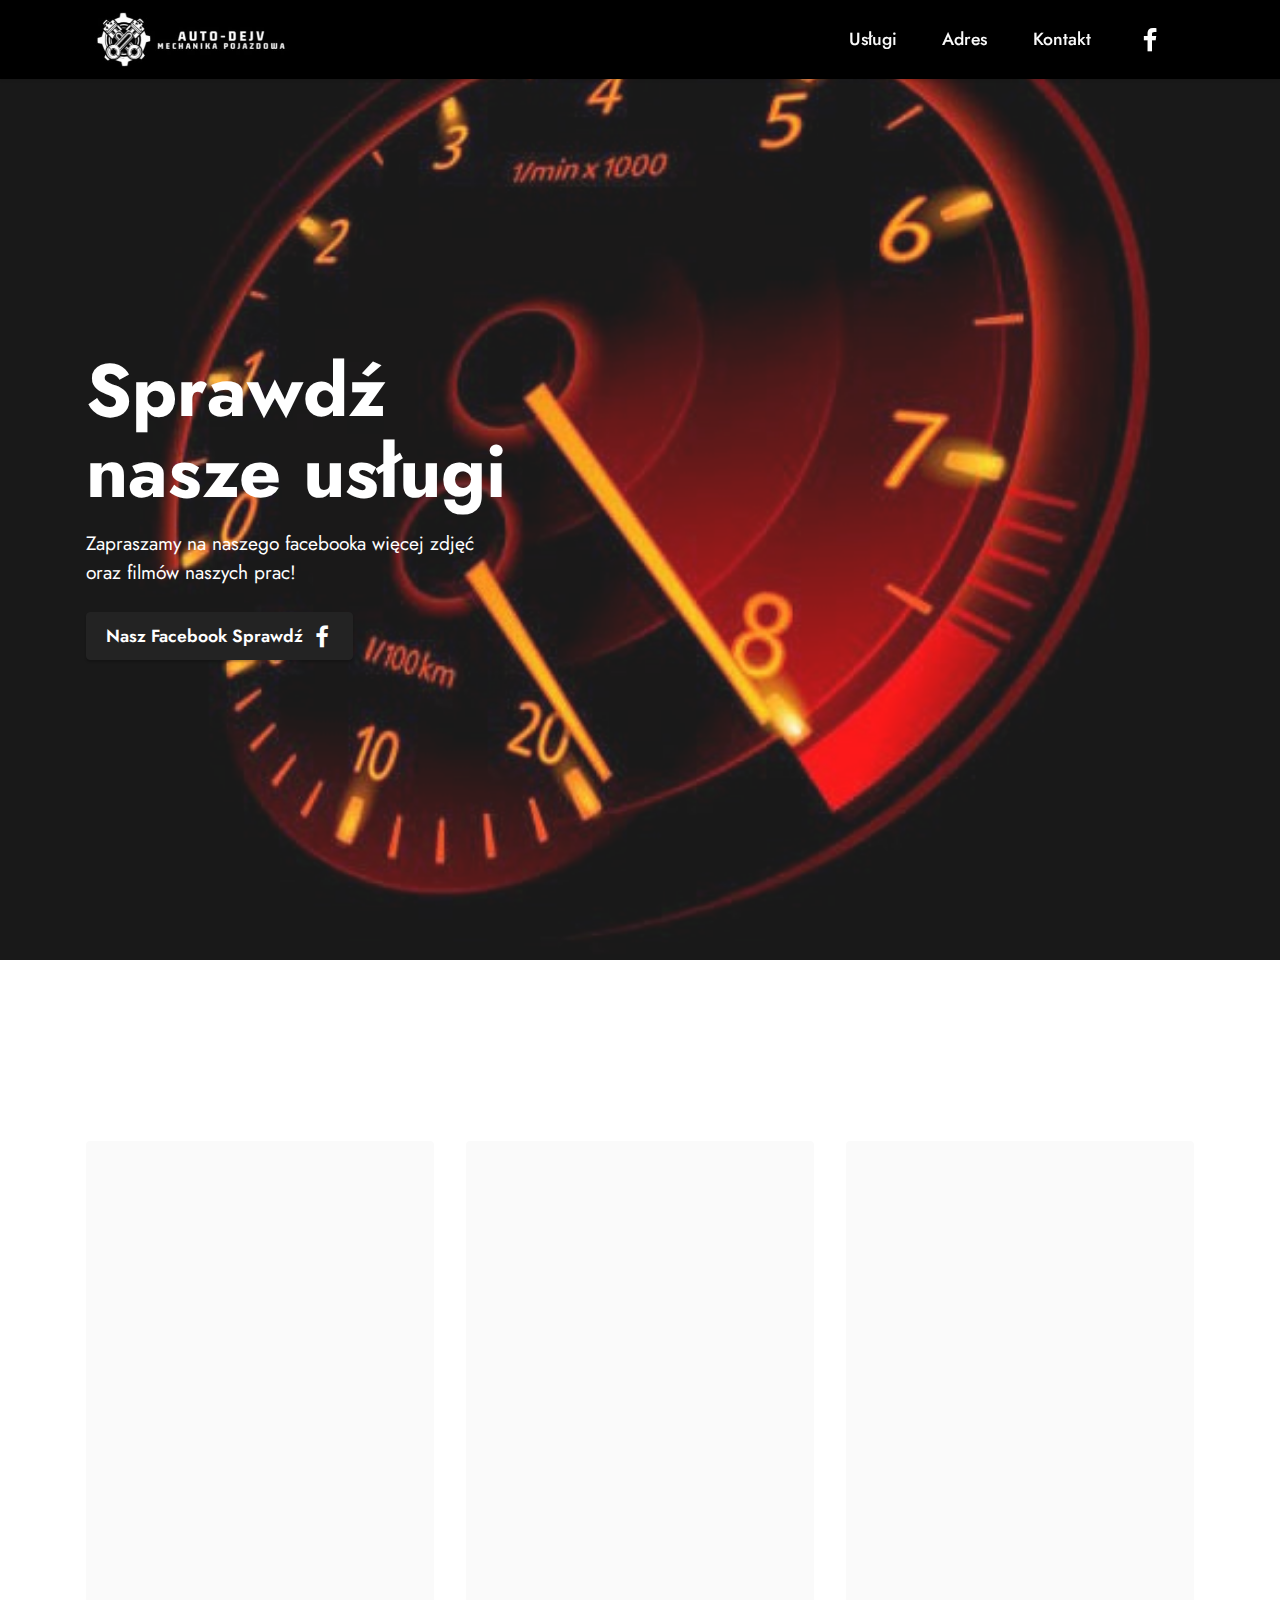
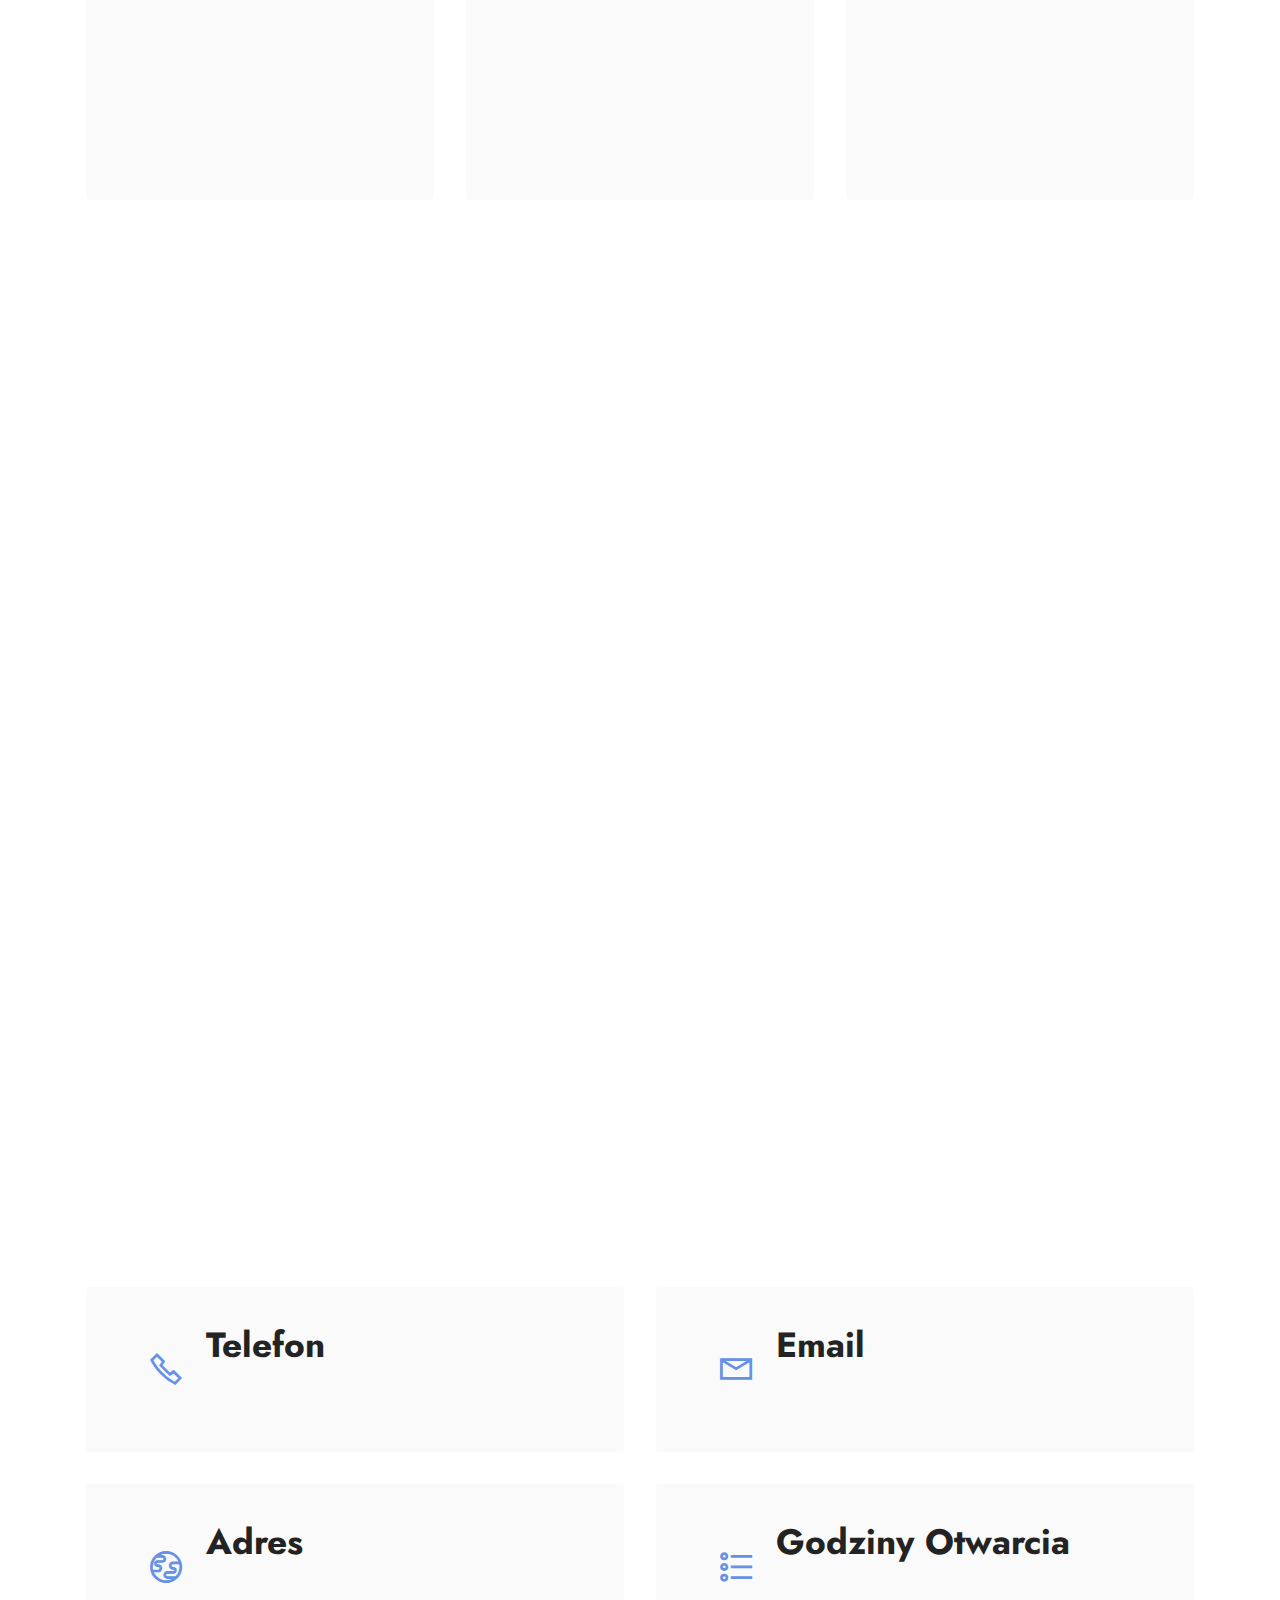
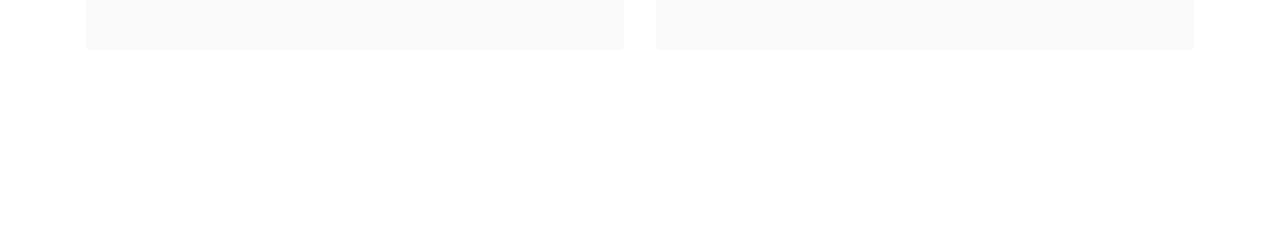
==== index.html @ 96683568 "Add files via upload" ====
<!DOCTYPE html>
<html  >
<head>
  <!-- Site made with Mobirise Website Builder v5.7.8, https://mobirise.com -->
  <meta charset="UTF-8">
  <meta http-equiv="X-UA-Compatible" content="IE=edge">
  <meta name="generator" content="Mobirise v5.7.8, mobirise.com">
  <meta name="viewport" content="width=device-width, initial-scale=1, minimum-scale=1">
  <link rel="shortcut icon" href="assets/images/logo2-113x113.png" type="image/x-icon">
  <meta name="description" content="">
  
  
  <title>AUTODEJV</title>
  <link rel="stylesheet" href="assets/web/assets/mobirise-icons2/mobirise2.css">
  <link rel="stylesheet" href="assets/bootstrap/css/bootstrap.min.css">
  <link rel="stylesheet" href="assets/bootstrap/css/bootstrap-grid.min.css">
  <link rel="stylesheet" href="assets/bootstrap/css/bootstrap-reboot.min.css">
  <link rel="stylesheet" href="assets/animatecss/animate.css">
  <link rel="stylesheet" href="assets/dropdown/css/style.css">
  <link rel="stylesheet" href="assets/socicon/css/styles.css">
  <link rel="stylesheet" href="assets/theme/css/style.css">
  <link rel="preload" href="https://fonts.googleapis.com/css?family=Jost:100,200,300,400,500,600,700,800,900,100i,200i,300i,400i,500i,600i,700i,800i,900i&display=swap" as="style" onload="this.onload=null;this.rel='stylesheet'">
  <noscript><link rel="stylesheet" href="https://fonts.googleapis.com/css?family=Jost:100,200,300,400,500,600,700,800,900,100i,200i,300i,400i,500i,600i,700i,800i,900i&display=swap"></noscript>
  <link rel="preload" as="style" href="assets/mobirise/css/mbr-additional.css"><link rel="stylesheet" href="assets/mobirise/css/mbr-additional.css" type="text/css">

  
  
  
</head>
<body>
  
  <section data-bs-version="5.1" class="menu menu2 cid-tsOUuTFX2x" once="menu" id="menu2-11">
    
    <nav class="navbar navbar-dropdown navbar-fixed-top navbar-expand-lg">
        <div class="container">
            <div class="navbar-brand">
                <span class="navbar-logo">
                    <a href="home.html#top">
                        <img src="assets/images/logo1-413x114.jpg" alt="" style="height: 3.6rem;">
                    </a>
                </span>
                
            </div>
            <button class="navbar-toggler" type="button" data-toggle="collapse" data-bs-toggle="collapse" data-target="#navbarSupportedContent" data-bs-target="#navbarSupportedContent" aria-controls="navbarNavAltMarkup" aria-expanded="false" aria-label="Toggle navigation">
                <div class="hamburger">
                    <span></span>
                    <span></span>
                    <span></span>
                    <span></span>
                </div>
            </button>
            <div class="collapse navbar-collapse" id="navbarSupportedContent">
                <ul class="navbar-nav nav-dropdown nav-right" data-app-modern-menu="true"><li class="nav-item"><a class="nav-link link text-white text-primary display-4" href="home.html#features3-12">Usługi</a></li>
                    <li class="nav-item"><a class="nav-link link text-white text-primary display-4" href="home.html#footer6-t">Adres</a></li>
                    <li class="nav-item"><a class="nav-link link text-white text-primary display-4" href="home.html#footer6-t">Kontakt</a>
                    </li></ul>
                <div class="icons-menu">
                    <a class="iconfont-wrapper" href="https://www.facebook.com/search/top?q=auto-dejv%20chiptunning%20elektronika%20mechanika%20pojazdowa" target="_blank">
                        <span class="p-2 mbr-iconfont socicon-facebook socicon"></span>
                    </a>
                    
                    
                    
                </div>
                
            </div>
        </div>
    </nav>
</section>

<section data-bs-version="5.1" class="header1 cid-tsOKmFIrLL mbr-fullscreen" id="header1-l">

    

    
    <div class="mbr-overlay" style="opacity: 0.1; background-color: rgb(250, 250, 250);"></div>

    <div class="container">
        <div class="row">
            <div class="col-12 col-lg-5">
                <h1 class="mbr-section-title mbr-fonts-style mb-3 display-1"><strong>Sprawdź nasze usługi</strong></h1>
                
                <p class="mbr-text mbr-fonts-style display-7">Zapraszamy na naszego facebooka więcej zdjęć&nbsp;<br>oraz filmów naszych prac!&nbsp;</p>
                <div class="mbr-section-btn mt-3"><a class="btn btn-black display-4" href="https://www.facebook.com/Auto-Dejv-Chiptunning-Elektronika-Mechanika-Pojazdowa-103946692424214"><span class="socicon socicon-facebook mbr-iconfont mbr-iconfont-btn"></span>Nasz Facebook Sprawdź</a></div>
            </div>
        </div>
    </div>
</section>

<section data-bs-version="5.1" class="features3 cid-tsP1mXvmS0" id="features3-12">
    
    
    <div class="container">
        <div class="mbr-section-head">
            <h4 class="mbr-section-title mbr-fonts-style align-center mb-0 display-2"><strong>Usługi</strong></h4>
            <h5 class="mbr-section-subtitle mbr-fonts-style align-center mb-0 mt-2 display-5"></h5>
        </div>
        <div class="row mt-4">
            <div class="item features-image сol-12 col-md-6 col-lg-4 active">
                <div class="item-wrapper">
                    <div class="item-img">
                        <img src="assets/images/attachment-117114454-500x437.png" alt="Mobirise Website Builder" data-slide-to="0" data-bs-slide-to="0">
                    </div>
                    <div class="item-content">
                        <h5 class="item-title mbr-fonts-style display-7"><strong>CHIP TUNNING</strong></h5>
                        
                        <p class="mbr-text mbr-fonts-style mt-3 display-7">Zwiekszanie mocy:<br>-Osobowe&nbsp;<br>-Bus&nbsp;<br>-Ciężarowe<br>Obsługa DPF/FAP/EGR/SCR<br>Pomiar mocy na hamowni<br>Wyłaczenie błędów DTC<br>Klonowanie sterowników</p>
                    </div>
                    
                </div>
            </div><div class="item features-image сol-12 col-md-6 col-lg-4">
                <div class="item-wrapper">
                    <div class="item-img">
                        <img src="assets/images/kompdiagnostyka-499x434.png" alt="Mobirise Website Builder" data-slide-to="1" data-bs-slide-to="1">
                    </div>
                    <div class="item-content">
                        <h5 class="item-title mbr-fonts-style display-7"><strong>DIAGNOSTYKA</strong></h5>
                        
                        <p class="mbr-text mbr-fonts-style mt-3 display-7">Diagnostyka komputerowa<br>Diagnostyka zawieszenia<br>Diagnostyka układu hamulcowego<br>Diagnostyka układu napędowego</p>
                    </div>
                    
                </div>
            </div><div class="item features-image сol-12 col-md-6 col-lg-4">
                <div class="item-wrapper">
                    <div class="item-img">
                        <img src="assets/images/pngegg-579x499.png" alt="Mobirise Website Builder" data-slide-to="1" data-bs-slide-to="1">
                    </div>
                    <div class="item-content">
                        <h5 class="item-title mbr-fonts-style display-7"><strong>MECHANIKA POJAZDOWA</strong></h5>
                        
                        <p class="mbr-text mbr-fonts-style mt-3 display-7">Silnika
<br>Układu napędowego
<br>Układu wydechowego
<br>Układu kierowniczego
<br>Zawieszenia pojazdu
<br>Układu hamulcowego
<br>Układu chłodzenia
<br>Układu wspomagania</p>
                    </div>
                    
                </div>
            </div>
            
            
        </div>
    </div>
</section>

<section data-bs-version="5.1" class="video1 cid-tsONHVaZXf" id="video1-s">
    
    
    <div class="align-center container">
        <div class="mbr-section-head">
            <h4 class="mbr-section-title mbr-fonts-style mb-0 display-2">
                <strong>Nasza Praca</strong></h4>
            
        </div>
        <div class="row justify-content-center mt-4">
            <div class="col-12 col-lg-10">
                <div class="box">
                    <div class="mbr-media show-modal align-center" data-modal=".modalWindow">
                        <img src="assets/images/video1.jpg" alt="Mobirise Website Builder">
                        <div class="icon-wrap">
                            <a href="https://fb.watch/i0_uY95dyS/"><span class="mbr-iconfont socicon-youtube socicon"></span></a>
                        </div>
                    </div>
                </div>
            </div>
        </div>
    </div>
    <div>
        <div class="modalWindow" style="display: none;">
            <div class="modalWindow-container">
                <div class="modalWindow-video-container">
                    <div class="modalWindow-video">
                        <iframe width="100%" height="100%" frameborder="0" allowfullscreen="1" data-src="https://www.youtube.com/watch?v=VA8PzkQa8d8"></iframe>
                    </div>
                    <a class="close" role="button" data-dismiss="modal" data-bs-dismiss="modal">
                        <span aria-hidden="true" class="mbr-iconfont mobi-mbri-close mobi-mbri closeModal"></span>
                        <span class="sr-only visually-hidden">Close</span>
                    </a>
                </div>
            </div>
        </div>
    </div>
</section>

<section data-bs-version="5.1" class="contacts2 cid-tsOLrr9Oeq" id="contacts2-q">
    <!---->
    

    
    
    <div class="container">
        <div class="mbr-section-head">
            <h3 class="mbr-section-title mbr-fonts-style align-center mb-0 display-2">
                <strong>Kontakt</strong></h3>
            
        </div>
        <div class="row justify-content-center mt-4">
            <div class="card col-12 col-md-6">
                <div class="card-wrapper">
                    <div class="image-wrapper">
                        <span class="mbr-iconfont mobi-mbri-phone mobi-mbri"></span>
                    </div>
                    <div class="text-wrapper">
                        <h6 class="card-title mbr-fonts-style mb-1 display-5">
                            <strong>Telefon</strong></h6>
                        <p class="mbr-text mbr-fonts-style display-7">+48 604 745 048</p>
                    </div>
                </div>
            </div>
            <div class="card col-12 col-md-6">
                <div class="card-wrapper">
                    <div class="image-wrapper">
                        <span class="mbr-iconfont mobi-mbri-letter mobi-mbri"></span>
                    </div>
                    <div class="text-wrapper">
                        <h6 class="card-title mbr-fonts-style mb-1 display-5">
                            <strong>Email</strong>
                        </h6>
                        <p class="mbr-text mbr-fonts-style display-7">micjusz18@gmail.com</p>
                    </div>
                </div>
            </div>
            <div class="card col-12 col-md-6">
                <div class="card-wrapper">
                    <div class="image-wrapper">
                        <span class="mbr-iconfont mobi-mbri-globe mobi-mbri"></span>
                    </div>
                    <div class="text-wrapper">
                        <h6 class="card-title mbr-fonts-style mb-1 display-5">
                            <strong>Adres</strong></h6>
                        <p class="mbr-text mbr-fonts-style display-7">
                            Szembruk 105/1 86-318 Rogóźno</p>
                    </div>
                </div>
            </div>
            <div class="card col-12 col-md-6">
                <div class="card-wrapper">
                    <div class="image-wrapper">
                        <span class="mbr-iconfont mobi-mbri-bulleted-list mobi-mbri"></span>
                    </div>
                    <div class="text-wrapper">
                        <h6 class="card-title mbr-fonts-style mb-1 display-5">
                            <strong>Godziny Otwarcia</strong></h6>
                        <p class="mbr-text mbr-fonts-style display-7">
                            8.00-18.00</p>
                    </div>
                </div>
            </div>
        </div>
    </div>
</section><section class="display-7" style="padding: 0;align-items: center;justify-content: center;flex-wrap: wrap;    align-content: center;display: flex;position: relative;height: 4rem;"><a href="https://mobiri.se/2932609" style="flex: 1 1;height: 4rem;position: absolute;width: 100%;z-index: 1;"><img alt="" style="height: 4rem;" src="[data-uri]"></a><p style="margin: 0;text-align: center;" class="display-7">Created with &#8204;</p><a style="z-index:1" href="https://mobirise.com"> Website Building Software</a></section><script src="assets/bootstrap/js/bootstrap.bundle.min.js"></script>  <script src="assets/smoothscroll/smooth-scroll.js"></script>  <script src="assets/ytplayer/index.js"></script>  <script src="assets/dropdown/js/navbar-dropdown.js"></script>  <script src="assets/playervimeo/vimeo_player.js"></script>  <script src="assets/theme/js/script.js"></script>  
  
  
 <div id="scrollToTop" class="scrollToTop mbr-arrow-up"><a style="text-align: center;"><i class="mbr-arrow-up-icon mbr-arrow-up-icon-cm cm-icon cm-icon-smallarrow-up"></i></a></div>
    <input name="animation" type="hidden">
  </body>
</html>
---- assets/web/assets/mobirise-icons2/mobirise2.css ----
@font-face {
  font-family: 'Moririse2';
  font-display: swap;
  src:  url('mobirise2.eot?f2bix4');
  src:  url('mobirise2.eot?f2bix4#iefix') format('embedded-opentype'),
    url('mobirise2.ttf?f2bix4') format('truetype'),
    url('mobirise2.woff?f2bix4') format('woff'),
    url('mobirise2.svg?f2bix4#mobirise2') format('svg');
  font-weight: normal;
  font-style: normal;
}

[class^="mobi-"], [class*=" mobi-"] {
  /* use !important to prevent issues with browser extensions that change fonts */
  font-family: 'Moririse2' !important;
  speak: none;
  font-style: normal;
  font-weight: normal;
  font-variant: normal;
  text-transform: none;
  line-height: 1;

  /* Better Font Rendering =========== */
  -webkit-font-smoothing: antialiased;
  -moz-osx-font-smoothing: grayscale;
}

.mobi-mbri-add-submenu:before {
  content: "\e900";
}
.mobi-mbri-alert:before {
  content: "\e901";
}
.mobi-mbri-align-center:before {
  content: "\e902";
}
.mobi-mbri-align-justify:before {
  content: "\e903";
}
.mobi-mbri-align-left:before {
  content: "\e904";
}
.mobi-mbri-align-right:before {
  content: "\e905";
}
.mobi-mbri-android:before {
  content: "\e906";
}
.mobi-mbri-apple:before {
  content: "\e907";
}
.mobi-mbri-arrow-down:before {
  content: "\e908";
}
.mobi-mbri-arrow-next:before {
  content: "\e909";
}
.mobi-mbri-arrow-prev:before {
  content: "\e90a";
}
.mobi-mbri-arrow-up:before {
  content: "\e90b";
}
.mobi-mbri-bold:before {
  content: "\e90c";
}
.mobi-mbri-bookmark:before {
  content: "\e90d";
}
.mobi-mbri-bootstrap:before {
  content: "\e90e";
}
.mobi-mbri-briefcase:before {
  content: "\e90f";
}
.mobi-mbri-browse:before {
  content: "\e910";
}
.mobi-mbri-bulleted-list:before {
  content: "\e911";
}
.mobi-mbri-calendar:before {
  content: "\e912";
}
.mobi-mbri-camera:before {
  content: "\e913";
}
.mobi-mbri-cart-add:before {
  content: "\e914";
}
.mobi-mbri-cart-full:before {
  content: "\e915";
}
.mobi-mbri-cash:before {
  content: "\e916";
}
.mobi-mbri-change-style:before {
  content: "\e917";
}
.mobi-mbri-chat:before {
  content: "\e918";
}
.mobi-mbri-clock:before {
  content: "\e919";
}
.mobi-mbri-close:before {
  content: "\e91a";
}
.mobi-mbri-cloud:before {
  content: "\e91b";
}
.mobi-mbri-code:before {
  content: "\e91c";
}
.mobi-mbri-contact-form:before {
  content: "\e91d";
}
.mobi-mbri-credit-card:before {
  content: "\e91e";
}
.mobi-mbri-cursor-click:before {
  content: "\e91f";
}
.mobi-mbri-cust-feedback:before {
  content: "\e920";
}
.mobi-mbri-database:before {
  content: "\e921";
}
.mobi-mbri-delivery:before {
  content: "\e922";
}
.mobi-mbri-desktop:before {
  content: "\e923";
}
.mobi-mbri-devices:before {
  content: "\e924";
}
.mobi-mbri-down:before {
  content: "\e925";
}
.mobi-mbri-download-2:before {
  content: "\e926";
}
.mobi-mbri-download:before {
  content: "\e927";
}
.mobi-mbri-drag-n-drop-2:before {
  content: "\e928";
}
.mobi-mbri-drag-n-drop:before {
  content: "\e929";
}
.mobi-mbri-edit-2:before {
  content: "\e92a";
}
.mobi-mbri-edit:before {
  content: "\e92b";
}
.mobi-mbri-error:before {
  content: "\e92c";
}
.mobi-mbri-extension:before {
  content: "\e92d";
}
.mobi-mbri-features:before {
  content: "\e92e";
}
.mobi-mbri-file:before {
  content: "\e92f";
}
.mobi-mbri-flag:before {
  content: "\e930";
}
.mobi-mbri-folder:before {
  content: "\e931";
}
.mobi-mbri-gift:before {
  content: "\e932";
}
.mobi-mbri-github:before {
  content: "\e933";
}
.mobi-mbri-globe-2:before {
  content: "\e934";
}
.mobi-mbri-globe:before {
  content: "\e935";
}
.mobi-mbri-growing-chart:before {
  content: "\e936";
}
.mobi-mbri-hearth:before {
  content: "\e937";
}
.mobi-mbri-help:before {
  content: "\e938";
}
.mobi-mbri-home:before {
  content: "\e939";
}
.mobi-mbri-hot-cup:before {
  content: "\e93a";
}
.mobi-mbri-idea:before {
  content: "\e93b";
}
.mobi-mbri-image-gallery:before {
  content: "\e93c";
}
.mobi-mbri-image-slider:before {
  content: "\e93d";
}
.mobi-mbri-info:before {
  content: "\e93e";
}
.mobi-mbri-italic:before {
  content: "\e93f";
}
.mobi-mbri-key:before {
  content: "\e940";
}
.mobi-mbri-laptop:before {
  content: "\e941";
}
.mobi-mbri-layers:before {
  content: "\e942";
}
.mobi-mbri-left-right:before {
  content: "\e943";
}
.mobi-mbri-left:before {
  content: "\e944";
}
.mobi-mbri-letter:before {
  content: "\e945";
}
.mobi-mbri-like:before {
  content: "\e946";
}
.mobi-mbri-link:before {
  content: "\e947";
}
.mobi-mbri-lock:before {
  content: "\e948";
}
.mobi-mbri-login:before {
  content: "\e949";
}
.mobi-mbri-logout:before {
  content: "\e94a";
}
.mobi-mbri-magic-stick:before {
  content: "\e94b";
}
.mobi-mbri-map-pin:before {
  content: "\e94c";
}
.mobi-mbri-menu:before {
  content: "\e94d";
}
.mobi-mbri-mobile-2:before {
  content: "\e94e";
}
.mobi-mbri-mobile-horizontal:before {
  content: "\e94f";
}
.mobi-mbri-mobile:before {
  content: "\e950";
}
.mobi-mbri-mobirise:before {
  content: "\e951";
}
.mobi-mbri-more-horizontal:before {
  content: "\e952";
}
.mobi-mbri-more-vertical:before {
  content: "\e953";
}
.mobi-mbri-music:before {
  content: "\e954";
}
.mobi-mbri-new-file:before {
  content: "\e955";
}
.mobi-mbri-numbered-list:before {
  content: "\e956";
}
.mobi-mbri-opened-folder:before {
  content: "\e957";
}
.mobi-mbri-pages:before {
  content: "\e958";
}
.mobi-mbri-paper-plane:before {
  content: "\e959";
}
.mobi-mbri-paperclip:before {
  content: "\e95a";
}
.mobi-mbri-phone:before {
  content: "\e95b";
}
.mobi-mbri-photo:before {
  content: "\e95c";
}
.mobi-mbri-photos:before {
  content: "\e95d";
}
.mobi-mbri-pin:before {
  content: "\e95e";
}
.mobi-mbri-play:before {
  content: "\e95f";
}
.mobi-mbri-plus:before {
  content: "\e960";
}
.mobi-mbri-preview:before {
  content: "\e961";
}
.mobi-mbri-print:before {
  content: "\e962";
}
.mobi-mbri-protect:before {
  content: "\e963";
}
.mobi-mbri-question:before {
  content: "\e964";
}
.mobi-mbri-quote-left:before {
  content: "\e965";
}
.mobi-mbri-quote-right:before {
  content: "\e966";
}
.mobi-mbri-redo:before {
  content: "\e967";
}
.mobi-mbri-refresh:before {
  content: "\e968";
}
.mobi-mbri-responsive-2:before {
  content: "\e969";
}
.mobi-mbri-responsive:before {
  content: "\e96a";
}
.mobi-mbri-right:before {
  content: "\e96b";
}
.mobi-mbri-rocket:before {
  content: "\e96c";
}
.mobi-mbri-sad-face:before {
  content: "\e96d";
}
.mobi-mbri-sale:before {
  content: "\e96e";
}
.mobi-mbri-save:before {
  content: "\e96f";
}
.mobi-mbri-search:before {
  content: "\e970";
}
.mobi-mbri-setting-2:before {
  content: "\e971";
}
.mobi-mbri-setting-3:before {
  content: "\e972";
}
.mobi-mbri-setting:before {
  content: "\e973";
}
.mobi-mbri-share:before {
  content: "\e974";
}
.mobi-mbri-shopping-bag:before {
  content: "\e975";
}
.mobi-mbri-shopping-basket:before {
  content: "\e976";
}
.mobi-mbri-shopping-cart:before {
  content: "\e977";
}
.mobi-mbri-sites:before {
  content: "\e978";
}
.mobi-mbri-smile-face:before {
  content: "\e979";
}
.mobi-mbri-speed:before {
  content: "\e97a";
}
.mobi-mbri-star:before {
  content: "\e97b";
}
.mobi-mbri-success:before {
  content: "\e97c";
}
.mobi-mbri-sun:before {
  content: "\e97d";
}
.mobi-mbri-sun2:before {
  content: "\e97e";
}
.mobi-mbri-tablet-vertical:before {
  content: "\e97f";
}
.mobi-mbri-tablet:before {
  content: "\e980";
}
.mobi-mbri-target:before {
  content: "\e981";
}
.mobi-mbri-timer:before {
  content: "\e982";
}
.mobi-mbri-to-ftp:before {
  content: "\e983";
}
.mobi-mbri-to-local-drive:before {
  content: "\e984";
}
.mobi-mbri-touch-swipe:before {
  content: "\e985";
}
.mobi-mbri-touch:before {
  content: "\e986";
}
.mobi-mbri-trash:before {
  content: "\e987";
}
.mobi-mbri-underline:before {
  content: "\e988";
}
.mobi-mbri-undo:before {
  content: "\e989";
}
.mobi-mbri-unlink:before {
  content: "\e98a";
}
.mobi-mbri-unlock:before {
  content: "\e98b";
}
.mobi-mbri-up-down:before {
  content: "\e98c";
}
.mobi-mbri-up:before {
  content: "\e98d";
}
.mobi-mbri-update:before {
  content: "\e98e";
}
.mobi-mbri-upload-2:before {
  content: "\e98f";
}
.mobi-mbri-upload:before {
  content: "\e990";
}
.mobi-mbri-user-2:before {
  content: "\e991";
}
.mobi-mbri-user:before {
  content: "\e992";
}
.mobi-mbri-users:before {
  content: "\e993";
}
.mobi-mbri-video-play:before {
  content: "\e994";
}
.mobi-mbri-video:before {
  content: "\e995";
}
.mobi-mbri-watch:before {
  content: "\e996";
}
.mobi-mbri-website-theme-2:before {
  content: "\e997";
}
.mobi-mbri-website-theme:before {
  content: "\e998";
}
.mobi-mbri-wifi:before {
  content: "\e999";
}
.mobi-mbri-windows:before {
  content: "\e99a";
}
.mobi-mbri-zoom-in:before {
  content: "\e99b";
}
.mobi-mbri-zoom-out:before {
  content: "\e99c";
}
---- assets/dropdown/css/style.css ----
.navbar-dropdown {
  left: 0;
  padding: 0;
  position: absolute;
  right: 0;
  top: 0;
  transition: all 0.45s ease;
  z-index: 1030;
  background: #282828; }
  .navbar-dropdown .navbar-logo {
    margin-right: 0.8rem;
    transition: margin 0.3s ease-in-out;
    vertical-align: middle; }
    .navbar-dropdown .navbar-logo img {
      height: 3.125rem;
      transition: all 0.3s ease-in-out; }
    .navbar-dropdown .navbar-logo.mbr-iconfont {
      font-size: 3.125rem;
      line-height: 3.125rem; }
  .navbar-dropdown .navbar-caption {
    font-weight: 700;
    white-space: normal;
    vertical-align: -4px;
    line-height: 3.125rem !important; }
    .navbar-dropdown .navbar-caption, .navbar-dropdown .navbar-caption:hover {
      color: inherit;
      text-decoration: none; }
  .navbar-dropdown .mbr-iconfont + .navbar-caption {
    vertical-align: -1px; }
  .navbar-dropdown.navbar-fixed-top {
    position: fixed; }
  .navbar-dropdown .navbar-brand span {
    vertical-align: -4px; }
  .navbar-dropdown.bg-color.transparent {
    background: none; }
  .navbar-dropdown.navbar-short .navbar-brand {
    padding: 0.625rem 0; }
    .navbar-dropdown.navbar-short .navbar-brand span {
      vertical-align: -1px; }
  .navbar-dropdown.navbar-short .navbar-caption {
    line-height: 2.375rem !important;
    vertical-align: -2px; }
  .navbar-dropdown.navbar-short .navbar-logo {
    margin-right: 0.5rem; }
    .navbar-dropdown.navbar-short .navbar-logo img {
      height: 2.375rem; }
    .navbar-dropdown.navbar-short .navbar-logo.mbr-iconfont {
      font-size: 2.375rem;
      line-height: 2.375rem; }
  .navbar-dropdown.navbar-short .mbr-table-cell {
    height: 3.625rem; }
  .navbar-dropdown .navbar-close {
    left: 0.6875rem;
    position: fixed;
    top: 0.75rem;
    z-index: 1000; }
  .navbar-dropdown .hamburger-icon {
    content: "";
    display: inline-block;
    vertical-align: middle;
    width: 16px;
    -webkit-box-shadow: 0 -6px 0 1px #282828,0 0 0 1px #282828,0 6px 0 1px #282828;
    -moz-box-shadow: 0 -6px 0 1px #282828,0 0 0 1px #282828,0 6px 0 1px #282828;
    box-shadow: 0 -6px 0 1px #282828,0 0 0 1px #282828,0 6px 0 1px #282828; }

.dropdown-menu .dropdown-toggle[data-toggle="dropdown-submenu"]::after {
  border-bottom: 0.35em solid transparent;
  border-left: 0.35em solid;
  border-right: 0;
  border-top: 0.35em solid transparent;
  margin-left: 0.3rem; }

.dropdown-menu .dropdown-item:focus {
  outline: 0; }

.nav-dropdown {
  font-size: 0.75rem;
  font-weight: 500;
  height: auto !important; }
  .nav-dropdown .nav-btn {
    padding-left: 1rem; }
  .nav-dropdown .link {
    margin: .667em 1.667em;
    font-weight: 500;
    padding: 0;
    transition: color .2s ease-in-out; }
    .nav-dropdown .link.dropdown-toggle {
      margin-right: 2.583em; }
      .nav-dropdown .link.dropdown-toggle::after {
        margin-left: .25rem;
        border-top: 0.35em solid;
        border-right: 0.35em solid transparent;
        border-left: 0.35em solid transparent;
        border-bottom: 0; }
      .nav-dropdown .link.dropdown-toggle[aria-expanded="true"] {
        margin: 0;
        padding: 0.667em 3.263em  0.667em 1.667em; }
  .nav-dropdown .link::after,
  .nav-dropdown .dropdown-item::after {
    color: inherit; }
  .nav-dropdown .btn {
    font-size: 0.75rem;
    font-weight: 700;
    letter-spacing: 0;
    margin-bottom: 0;
    padding-left: 1.25rem;
    padding-right: 1.25rem; }
  .nav-dropdown .dropdown-menu {
    border-radius: 0;
    border: 0;
    left: 0;
    margin: 0;
    padding-bottom: 1.25rem;
    padding-top: 1.25rem;
    position: relative; }
  .nav-dropdown .dropdown-submenu {
    margin-left: 0.125rem;
    top: 0; }
  .nav-dropdown .dropdown-item {
    font-weight: 500;
    line-height: 2;
    padding: 0.3846em 4.615em 0.3846em 1.5385em;
    position: relative;
    transition: color .2s ease-in-out, background-color .2s ease-in-out; }
    .nav-dropdown .dropdown-item::after {
      margin-top: -0.3077em;
      position: absolute;
      right: 1.1538em;
      top: 50%; }
    .nav-dropdown .dropdown-item:focus, .nav-dropdown .dropdown-item:hover {
      background: none; }

@media (max-width: 767px) {
  .nav-dropdown.navbar-toggleable-sm {
    bottom: 0;
    display: none;
    left: 0;
    overflow-x: hidden;
    position: fixed;
    top: 0;
    transform: translateX(-100%);
    -ms-transform: translateX(-100%);
    -webkit-transform: translateX(-100%);
    width: 18.75rem;
    z-index: 999; } }
.nav-dropdown.navbar-toggleable-xl {
  bottom: 0;
  display: none;
  left: 0;
  overflow-x: hidden;
  position: fixed;
  top: 0;
  transform: translateX(-100%);
  -ms-transform: translateX(-100%);
  -webkit-transform: translateX(-100%);
  width: 18.75rem;
  z-index: 999; }

.nav-dropdown-sm {
  display: block !important;
  overflow-x: hidden;
  overflow: auto;
  padding-top: 3.875rem; }
  .nav-dropdown-sm::after {
    content: "";
    display: block;
    height: 3rem;
    width: 100%; }
  .nav-dropdown-sm.collapse.in ~ .navbar-close {
    display: block !important; }
  .nav-dropdown-sm.collapsing, .nav-dropdown-sm.collapse.in {
    transform: translateX(0);
    -ms-transform: translateX(0);
    -webkit-transform: translateX(0);
    transition: all 0.25s ease-out;
    -webkit-transition: all 0.25s ease-out;
    background: #282828; }
  .nav-dropdown-sm.collapsing[aria-expanded="false"] {
    transform: translateX(-100%);
    -ms-transform: translateX(-100%);
    -webkit-transform: translateX(-100%); }
  .nav-dropdown-sm .nav-item {
    display: block;
    margin-left: 0 !important;
    padding-left: 0; }
  .nav-dropdown-sm .link,
  .nav-dropdown-sm .dropdown-item {
    border-top: 1px dotted rgba(255, 255, 255, 0.1);
    font-size: 0.8125rem;
    line-height: 1.6;
    margin: 0 !important;
    padding: 0.875rem 2.4rem 0.875rem 1.5625rem !important;
    position: relative;
    white-space: normal; }
    .nav-dropdown-sm .link:focus, .nav-dropdown-sm .link:hover,
    .nav-dropdown-sm .dropdown-item:focus,
    .nav-dropdown-sm .dropdown-item:hover {
      background: rgba(0, 0, 0, 0.2) !important;
      color: #c0a375; }
  .nav-dropdown-sm .nav-btn {
    position: relative;
    padding: 1.5625rem 1.5625rem 0 1.5625rem; }
    .nav-dropdown-sm .nav-btn::before {
      border-top: 1px dotted rgba(255, 255, 255, 0.1);
      content: "";
      left: 0;
      position: absolute;
      top: 0;
      width: 100%; }
    .nav-dropdown-sm .nav-btn + .nav-btn {
      padding-top: 0.625rem; }
      .nav-dropdown-sm .nav-btn + .nav-btn::before {
        display: none; }
  .nav-dropdown-sm .btn {
    padding: 0.625rem 0; }
  .nav-dropdown-sm .dropdown-toggle[data-toggle="dropdown-submenu"]::after {
    margin-left: .25rem;
    border-top: 0.35em solid;
    border-right: 0.35em solid transparent;
    border-left: 0.35em solid transparent;
    border-bottom: 0; }
  .nav-dropdown-sm .dropdown-toggle[data-toggle="dropdown-submenu"][aria-expanded="true"]::after {
    border-top: 0;
    border-right: 0.35em solid transparent;
    border-left: 0.35em solid transparent;
    border-bottom: 0.35em solid; }
  .nav-dropdown-sm .dropdown-menu {
    margin: 0;
    padding: 0;
    position: relative;
    top: 0;
    left: 0;
    width: 100%;
    border: 0;
    float: none;
    border-radius: 0;
    background: none; }
  .nav-dropdown-sm .dropdown-submenu {
    left: 100%;
    margin-left: 0.125rem;
    margin-top: -1.25rem;
    top: 0; }

.navbar-toggleable-sm .nav-dropdown .dropdown-menu {
  position: absolute; }

.navbar-toggleable-sm .nav-dropdown .dropdown-submenu {
  left: 100%;
  margin-left: 0.125rem;
  margin-top: -1.25rem;
  top: 0; }

.navbar-toggleable-sm.opened .nav-dropdown .dropdown-menu {
  position: relative; }

.navbar-toggleable-sm.opened .nav-dropdown .dropdown-submenu {
  left: 0;
  margin-left: 00rem;
  margin-top: 0rem;
  top: 0; }

.is-builder .nav-dropdown.collapsing {
  transition: none !important; }
---- assets/socicon/css/styles.css ----
@charset "UTF-8";

@font-face {
  font-family: 'Socicon';
  src:  url('../fonts/socicon.eot');
  src:  url('../fonts/socicon.eot?#iefix') format('embedded-opentype'),
    url('../fonts/socicon.woff2') format('woff2'),
    url('../fonts/socicon.ttf') format('truetype'),
    url('../fonts/socicon.woff') format('woff'),
    url('../fonts/socicon.svg#socicon') format('svg');
  font-weight: normal;
  font-style: normal;
  font-display: swap;
}

[data-icon]:before {
  font-family: "socicon" !important;
  content: attr(data-icon);
  font-style: normal !important;
  font-weight: normal !important;
  font-variant: normal !important;
  text-transform: none !important;
  speak: none;
  line-height: 1;
  -webkit-font-smoothing: antialiased;
  -moz-osx-font-smoothing: grayscale;
}

[class^="socicon-"], [class*=" socicon-"] {
  /* use !important to prevent issues with browser extensions that change fonts */
  font-family: 'Socicon' !important;
  speak: none;
  font-style: normal;
  font-weight: normal;
  font-variant: normal;
  text-transform: none;
  line-height: 1;

  /* Better Font Rendering =========== */
  -webkit-font-smoothing: antialiased;
  -moz-osx-font-smoothing: grayscale;
}

.socicon-eitaa:before {
  content: "\e97c";
}
.socicon-soroush:before {
  content: "\e97d";
}
.socicon-bale:before {
  content: "\e97e";
}
.socicon-zazzle:before {
  content: "\e97b";
}
.socicon-society6:before {
  content: "\e97a";
}
.socicon-redbubble:before {
  content: "\e979";
}
.socicon-avvo:before {
  content: "\e978";
}
.socicon-stitcher:before {
  content: "\e977";
}
.socicon-googlehangouts:before {
  content: "\e974";
}
.socicon-dlive:before {
  content: "\e975";
}
.socicon-vsco:before {
  content: "\e976";
}
.socicon-flipboard:before {
  content: "\e973";
}
.socicon-ubuntu:before {
  content: "\e958";
}
.socicon-artstation:before {
  content: "\e959";
}
.socicon-invision:before {
  content: "\e95a";
}
.socicon-torial:before {
  content: "\e95b";
}
.socicon-collectorz:before {
  content: "\e95c";
}
.socicon-seenthis:before {
  content: "\e95d";
}
.socicon-googleplaymusic:before {
  content: "\e95e";
}
.socicon-debian:before {
  content: "\e95f";
}
.socicon-filmfreeway:before {
  content: "\e960";
}
.socicon-gnome:before {
  content: "\e961";
}
.socicon-itchio:before {
  content: "\e962";
}
.socicon-jamendo:before {
  content: "\e963";
}
.socicon-mix:before {
  content: "\e964";
}
.socicon-sharepoint:before {
  content: "\e965";
}
.socicon-tinder:before {
  content: "\e966";
}
.socicon-windguru:before {
  content: "\e967";
}
.socicon-cdbaby:before {
  content: "\e968";
}
.socicon-elementaryos:before {
  content: "\e969";
}
.socicon-stage32:before {
  content: "\e96a";
}
.socicon-tiktok:before {
  content: "\e96b";
}
.socicon-gitter:before {
  content: "\e96c";
}
.socicon-letterboxd:before {
  content: "\e96d";
}
.socicon-threema:before {
  content: "\e96e";
}
.socicon-splice:before {
  content: "\e96f";
}
.socicon-metapop:before {
  content: "\e970";
}
.socicon-naver:before {
  content: "\e971";
}
.socicon-remote:before {
  content: "\e972";
}
.socicon-internet:before {
  content: "\e957";
}
.socicon-moddb:before {
  content: "\e94b";
}
.socicon-indiedb:before {
  content: "\e94c";
}
.socicon-traxsource:before {
  content: "\e94d";
}
.socicon-gamefor:before {
  content: "\e94e";
}
.socicon-pixiv:before {
  content: "\e94f";
}
.socicon-myanimelist:before {
  content: "\e950";
}
.socicon-blackberry:before {
  content: "\e951";
}
.socicon-wickr:before {
  content: "\e952";
}
.socicon-spip:before {
  content: "\e953";
}
.socicon-napster:before {
  content: "\e954";
}
.socicon-beatport:before {
  content: "\e955";
}
.socicon-hackerone:before {
  content: "\e956";
}
.socicon-hackernews:before {
  content: "\e946";
}
.socicon-smashwords:before {
  content: "\e947";
}
.socicon-kobo:before {
  content: "\e948";
}
.socicon-bookbub:before {
  content: "\e949";
}
.socicon-mailru:before {
  content: "\e94a";
}
.socicon-gitlab:before {
  content: "\e945";
}
.socicon-instructables:before {
  content: "\e944";
}
.socicon-portfolio:before {
  content: "\e943";
}
.socicon-codered:before {
  content: "\e940";
}
.socicon-origin:before {
  content: "\e941";
}
.socicon-nextdoor:before {
  content: "\e942";
}
.socicon-udemy:before {
  content: "\e93f";
}
.socicon-livemaster:before {
  content: "\e93e";
}
.socicon-crunchbase:before {
  content: "\e93b";
}
.socicon-homefy:before {
  content: "\e93c";
}
.socicon-calendly:before {
  content: "\e93d";
}
.socicon-realtor:before {
  content: "\e90f";
}
.socicon-tidal:before {
  content: "\e910";
}
.socicon-qobuz:before {
  content: "\e911";
}
.socicon-natgeo:before {
  content: "\e912";
}
.socicon-mastodon:before {
  content: "\e913";
}
.socicon-unsplash:before {
  content: "\e914";
}
.socicon-homeadvisor:before {
  content: "\e915";
}
.socicon-angieslist:before {
  content: "\e916";
}
.socicon-codepen:before {
  content: "\e917";
}
.socicon-slack:before {
  content: "\e918";
}
.socicon-openaigym:before {
  content: "\e919";
}
.socicon-logmein:before {
  content: "\e91a";
}
.socicon-fiverr:before {
  content: "\e91b";
}
.socicon-gotomeeting:before {
  content: "\e91c";
}
.socicon-aliexpress:before {
  content: "\e91d";
}
.socicon-guru:before {
  content: "\e91e";
}
.socicon-appstore:before {
  content: "\e91f";
}
.socicon-homes:before {
  content: "\e920";
}
.socicon-zoom:before {
  content: "\e921";
}
.socicon-alibaba:before {
  content: "\e922";
}
.socicon-craigslist:before {
  content: "\e923";
}
.socicon-wix:before {
  content: "\e924";
}
.socicon-redfin:before {
  content: "\e925";
}
.socicon-googlecalendar:before {
  content: "\e926";
}
.socicon-shopify:before {
  content: "\e927";
}
.socicon-freelancer:before {
  content: "\e928";
}
.socicon-seedrs:before {
  content: "\e929";
}
.socicon-bing:before {
  content: "\e92a";
}
.socicon-doodle:before {
  content: "\e92b";
}
.socicon-bonanza:before {
  content: "\e92c";
}
.socicon-squarespace:before {
  content: "\e92d";
}
.socicon-toptal:before {
  content: "\e92e";
}
.socicon-gust:before {
  content: "\e92f";
}
.socicon-ask:before {
  content: "\e930";
}
.socicon-trulia:before {
  content: "\e931";
}
.socicon-loomly:before {
  content: "\e932";
}
.socicon-ghost:before {
  content: "\e933";
}
.socicon-upwork:before {
  content: "\e934";
}
.socicon-fundable:before {
  content: "\e935";
}
.socicon-booking:before {
  content: "\e936";
}
.socicon-googlemaps:before {
  content: "\e937";
}
.socicon-zillow:before {
  content: "\e938";
}
.socicon-niconico:before {
  content: "\e939";
}
.socicon-toneden:before {
  content: "\e93a";
}
.socicon-augment:before {
  content: "\e908";
}
.socicon-bitbucket:before {
  content: "\e909";
}
.socicon-fyuse:before {
  content: "\e90a";
}
.socicon-yt-gaming:before {
  content: "\e90b";
}
.socicon-sketchfab:before {
  content: "\e90c";
}
.socicon-mobcrush:before {
  content: "\e90d";
}
.socicon-microsoft:before {
  content: "\e90e";
}
.socicon-pandora:before {
  content: "\e907";
}
.socicon-messenger:before {
  content: "\e906";
}
.socicon-gamewisp:before {
  content: "\e905";
}
.socicon-bloglovin:before {
  content: "\e904";
}
.socicon-tunein:before {
  content: "\e903";
}
.socicon-gamejolt:before {
  content: "\e901";
}
.socicon-trello:before {
  content: "\e902";
}
.socicon-spreadshirt:before {
  content: "\e900";
}
.socicon-500px:before {
  content: "\e000";
}
.socicon-8tracks:before {
  content: "\e001";
}
.socicon-airbnb:before {
  content: "\e002";
}
.socicon-alliance:before {
  content: "\e003";
}
.socicon-amazon:before {
  content: "\e004";
}
.socicon-amplement:before {
  content: "\e005";
}
.socicon-android:before {
  content: "\e006";
}
.socicon-angellist:before {
  content: "\e007";
}
.socicon-apple:before {
  content: "\e008";
}
.socicon-appnet:before {
  content: "\e009";
}
.socicon-baidu:before {
  content: "\e00a";
}
.socicon-bandcamp:before {
  content: "\e00b";
}
.socicon-battlenet:before {
  content: "\e00c";
}
.socicon-mixer:before {
  content: "\e00d";
}
.socicon-bebee:before {
  content: "\e00e";
}
.socicon-bebo:before {
  content: "\e00f";
}
.socicon-behance:before {
  content: "\e010";
}
.socicon-blizzard:before {
  content: "\e011";
}
.socicon-blogger:before {
  content: "\e012";
}
.socicon-buffer:before {
  content: "\e013";
}
.socicon-chrome:before {
  content: "\e014";
}
.socicon-coderwall:before {
  content: "\e015";
}
.socicon-curse:before {
  content: "\e016";
}
.socicon-dailymotion:before {
  content: "\e017";
}
.socicon-deezer:before {
  content: "\e018";
}
.socicon-delicious:before {
  content: "\e019";
}
.socicon-deviantart:before {
  content: "\e01a";
}
.socicon-diablo:before {
  content: "\e01b";
}
.socicon-digg:before {
  content: "\e01c";
}
.socicon-discord:before {
  content: "\e01d";
}
.socicon-disqus:before {
  content: "\e01e";
}
.socicon-douban:before {
  content: "\e01f";
}
.socicon-draugiem:before {
  content: "\e020";
}
.socicon-dribbble:before {
  content: "\e021";
}
.socicon-drupal:before {
  content: "\e022";
}
.socicon-ebay:before {
  content: "\e023";
}
.socicon-ello:before {
  content: "\e024";
}
.socicon-endomodo:before {
  content: "\e025";
}
.socicon-envato:before {
  content: "\e026";
}
.socicon-etsy:before {
  content: "\e027";
}
.socicon-facebook:before {
  content: "\e028";
}
.socicon-feedburner:before {
  content: "\e029";
}
.socicon-filmweb:before {
  content: "\e02a";
}
.socicon-firefox:before {
  content: "\e02b";
}
.socicon-flattr:before {
  content: "\e02c";
}
.socicon-flickr:before {
  content: "\e02d";
}
.socicon-formulr:before {
  content: "\e02e";
}
.socicon-forrst:before {
  content: "\e02f";
}
.socicon-foursquare:before {
  content: "\e030";
}
.socicon-friendfeed:before {
  content: "\e031";
}
.socicon-github:before {
  content: "\e032";
}
.socicon-goodreads:before {
  content: "\e033";
}
.socicon-google:before {
  content: "\e034";
}
.socicon-googlescholar:before {
  content: "\e035";
}
.socicon-googlegroups:before {
  content: "\e036";
}
.socicon-googlephotos:before {
  content: "\e037";
}
.socicon-googleplus:before {
  content: "\e038";
}
.socicon-grooveshark:before {
  content: "\e039";
}
.socicon-hackerrank:before {
  content: "\e03a";
}
.socicon-hearthstone:before {
  content: "\e03b";
}
.socicon-hellocoton:before {
  content: "\e03c";
}
.socicon-heroes:before {
  content: "\e03d";
}
.socicon-smashcast:before {
  content: "\e03e";
}
.socicon-horde:before {
  content: "\e03f";
}
.socicon-houzz:before {
  content: "\e040";
}
.socicon-icq:before {
  content: "\e041";
}
.socicon-identica:before {
  content: "\e042";
}
.socicon-imdb:before {
  content: "\e043";
}
.socicon-instagram:before {
  content: "\e044";
}
.socicon-issuu:before {
  content: "\e045";
}
.socicon-istock:before {
  content: "\e046";
}
.socicon-itunes:before {
  content: "\e047";
}
.socicon-keybase:before {
  content: "\e048";
}
.socicon-lanyrd:before {
  content: "\e049";
}
.socicon-lastfm:before {
  content: "\e04a";
}
.socicon-line:before {
  content: "\e04b";
}
.socicon-linkedin:before {
  content: "\e04c";
}
.socicon-livejournal:before {
  content: "\e04d";
}
.socicon-lyft:before {
  content: "\e04e";
}
.socicon-macos:before {
  content: "\e04f";
}
.socicon-mail:before {
  content: "\e050";
}
.socicon-medium:before {
  content: "\e051";
}
.socicon-meetup:before {
  content: "\e052";
}
.socicon-mixcloud:before {
  content: "\e053";
}
.socicon-modelmayhem:before {
  content: "\e054";
}
.socicon-mumble:before {
  content: "\e055";
}
.socicon-myspace:before {
  content: "\e056";
}
.socicon-newsvine:before {
  content: "\e057";
}
.socicon-nintendo:before {
  content: "\e058";
}
.socicon-npm:before {
  content: "\e059";
}
.socicon-odnoklassniki:before {
  content: "\e05a";
}
.socicon-openid:before {
  content: "\e05b";
}
.socicon-opera:before {
  content: "\e05c";
}
.socicon-outlook:before {
  content: "\e05d";
}
.socicon-overwatch:before {
  content: "\e05e";
}
.socicon-patreon:before {
  content: "\e05f";
}
.socicon-paypal:before {
  content: "\e060";
}
.socicon-periscope:before {
  content: "\e061";
}
.socicon-persona:before {
  content: "\e062";
}
.socicon-pinterest:before {
  content: "\e063";
}
.socicon-play:before {
  content: "\e064";
}
.socicon-player:before {
  content: "\e065";
}
.socicon-playstation:before {
  content: "\e066";
}
.socicon-pocket:before {
  content: "\e067";
}
.socicon-qq:before {
  content: "\e068";
}
.socicon-quora:before {
  content: "\e069";
}
.socicon-raidcall:before {
  content: "\e06a";
}
.socicon-ravelry:before {
  content: "\e06b";
}
.socicon-reddit:before {
  content: "\e06c";
}
.socicon-renren:before {
  content: "\e06d";
}
.socicon-researchgate:before {
  content: "\e06e";
}
.socicon-residentadvisor:before {
  content: "\e06f";
}
.socicon-reverbnation:before {
  content: "\e070";
}
.socicon-rss:before {
  content: "\e071";
}
.socicon-sharethis:before {
  content: "\e072";
}
.socicon-skype:before {
  content: "\e073";
}
.socicon-slideshare:before {
  content: "\e074";
}
.socicon-smugmug:before {
  content: "\e075";
}
.socicon-snapchat:before {
  content: "\e076";
}
.socicon-songkick:before {
  content: "\e077";
}
.socicon-soundcloud:before {
  content: "\e078";
}
.socicon-spotify:before {
  content: "\e079";
}
.socicon-stackexchange:before {
  content: "\e07a";
}
.socicon-stackoverflow:before {
  content: "\e07b";
}
.socicon-starcraft:before {
  content: "\e07c";
}
.socicon-stayfriends:before {
  content: "\e07d";
}
.socicon-steam:before {
  content: "\e07e";
}
.socicon-storehouse:before {
  content: "\e07f";
}
.socicon-strava:before {
  content: "\e080";
}
.socicon-streamjar:before {
  content: "\e081";
}
.socicon-stumbleupon:before {
  content: "\e082";
}
.socicon-swarm:before {
  content: "\e083";
}
.socicon-teamspeak:before {
  content: "\e084";
}
.socicon-teamviewer:before {
  content: "\e085";
}
.socicon-technorati:before {
  content: "\e086";
}
.socicon-telegram:before {
  content: "\e087";
}
.socicon-tripadvisor:before {
  content: "\e088";
}
.socicon-tripit:before {
  content: "\e089";
}
.socicon-triplej:before {
  content: "\e08a";
}
.socicon-tumblr:before {
  content: "\e08b";
}
.socicon-twitch:before {
  content: "\e08c";
}
.socicon-twitter:before {
  content: "\e08d";
}
.socicon-uber:before {
  content: "\e08e";
}
.socicon-ventrilo:before {
  content: "\e08f";
}
.socicon-viadeo:before {
  content: "\e090";
}
.socicon-viber:before {
  content: "\e091";
}
.socicon-viewbug:before {
  content: "\e092";
}
.socicon-vimeo:before {
  content: "\e093";
}
.socicon-vine:before {
  content: "\e094";
}
.socicon-vkontakte:before {
  content: "\e095";
}
.socicon-warcraft:before {
  content: "\e096";
}
.socicon-wechat:before {
  content: "\e097";
}
.socicon-weibo:before {
  content: "\e098";
}
.socicon-whatsapp:before {
  content: "\e099";
}
.socicon-wikipedia:before {
  content: "\e09a";
}
.socicon-windows:before {
  content: "\e09b";
}
.socicon-wordpress:before {
  content: "\e09c";
}
.socicon-wykop:before {
  content: "\e09d";
}
.socicon-xbox:before {
  content: "\e09e";
}
.socicon-xing:before {
  content: "\e09f";
}
.socicon-yahoo:before {
  content: "\e0a0";
}
.socicon-yammer:before {
  content: "\e0a1";
}
.socicon-yandex:before {
  content: "\e0a2";
}
.socicon-yelp:before {
  content: "\e0a3";
}
.socicon-younow:before {
  content: "\e0a4";
}
.socicon-youtube:before {
  content: "\e0a5";
}
.socicon-zapier:before {
  content: "\e0a6";
}
.socicon-zerply:before {
  content: "\e0a7";
}
.socicon-zomato:before {
  content: "\e0a8";
}
.socicon-zynga:before {
  content: "\e0a9";
}
---- assets/theme/css/style.css ----
@charset "UTF-8";
section {
  background-color: #ffffff;
}

body {
  font-style: normal;
  line-height: 1.5;
  font-weight: 400;
  color: #232323;
  position: relative;
}

button {
  background-color: transparent;
  border-color: transparent;
}

section,
.container,
.container-fluid {
  position: relative;
  word-wrap: break-word;
}

a.mbr-iconfont:hover {
  text-decoration: none;
}

.article .lead p,
.article .lead ul,
.article .lead ol,
.article .lead pre,
.article .lead blockquote {
  margin-bottom: 0;
}

a {
  font-style: normal;
  font-weight: 400;
  cursor: pointer;
}
a, a:hover {
  text-decoration: none;
}

.mbr-section-title {
  font-style: normal;
  line-height: 1.3;
}

.mbr-section-subtitle {
  line-height: 1.3;
}

.mbr-text {
  font-style: normal;
  line-height: 1.7;
}

h1,
h2,
h3,
h4,
h5,
h6,
.display-1,
.display-2,
.display-4,
.display-5,
.display-7,
span,
p,
a {
  line-height: 1;
  word-break: break-word;
  word-wrap: break-word;
  font-weight: 400;
}

b,
strong {
  font-weight: bold;
}

input:-webkit-autofill, input:-webkit-autofill:hover, input:-webkit-autofill:focus, input:-webkit-autofill:active {
  transition-delay: 9999s;
  -webkit-transition-property: background-color, color;
  transition-property: background-color, color;
}

textarea[type=hidden] {
  display: none;
}

section {
  background-position: 50% 50%;
  background-repeat: no-repeat;
  background-size: cover;
}
section .mbr-background-video,
section .mbr-background-video-preview {
  position: absolute;
  bottom: 0;
  left: 0;
  right: 0;
  top: 0;
}

.hidden {
  visibility: hidden;
}

.mbr-z-index20 {
  z-index: 20;
}

/*! Base colors */
.mbr-white {
  color: #ffffff;
}

.mbr-black {
  color: #111111;
}

.mbr-bg-white {
  background-color: #ffffff;
}

.mbr-bg-black {
  background-color: #000000;
}

/*! Text-aligns */
.align-left {
  text-align: left;
}

.align-center {
  text-align: center;
}

.align-right {
  text-align: right;
}

/*! Font-weight  */
.mbr-light {
  font-weight: 300;
}

.mbr-regular {
  font-weight: 400;
}

.mbr-semibold {
  font-weight: 500;
}

.mbr-bold {
  font-weight: 700;
}

/*! Media  */
.media-content {
  flex-basis: 100%;
}

.media-container-row {
  display: flex;
  flex-direction: row;
  flex-wrap: wrap;
  justify-content: center;
  align-content: center;
  align-items: start;
}
.media-container-row .media-size-item {
  width: 400px;
}

.media-container-column {
  display: flex;
  flex-direction: column;
  flex-wrap: wrap;
  justify-content: center;
  align-content: center;
  align-items: stretch;
}
.media-container-column > * {
  width: 100%;
}

@media (min-width: 992px) {
  .media-container-row {
    flex-wrap: nowrap;
  }
}
figure {
  margin-bottom: 0;
  overflow: hidden;
}

figure[mbr-media-size] {
  transition: width 0.1s;
}

img,
iframe {
  display: block;
  width: 100%;
}

.card {
  background-color: transparent;
  border: none;
}

.card-box {
  width: 100%;
}

.card-img {
  text-align: center;
  flex-shrink: 0;
  -webkit-flex-shrink: 0;
}

.media {
  max-width: 100%;
  margin: 0 auto;
}

.mbr-figure {
  align-self: center;
}

.media-container > div {
  max-width: 100%;
}

.mbr-figure img,
.card-img img {
  width: 100%;
}

@media (max-width: 991px) {
  .media-size-item {
    width: auto !important;
  }

  .media {
    width: auto;
  }

  .mbr-figure {
    width: 100% !important;
  }
}
/*! Buttons */
.mbr-section-btn {
  margin-left: -0.6rem;
  margin-right: -0.6rem;
  font-size: 0;
}

.btn {
  font-weight: 600;
  border-width: 1px;
  font-style: normal;
  margin: 0.6rem 0.6rem;
  white-space: normal;
  transition: all 0.2s ease-in-out;
  display: inline-flex;
  align-items: center;
  justify-content: center;
  word-break: break-word;
}

.btn-sm {
  font-weight: 600;
  letter-spacing: 0px;
  transition: all 0.3s ease-in-out;
}

.btn-md {
  font-weight: 600;
  letter-spacing: 0px;
  transition: all 0.3s ease-in-out;
}

.btn-lg {
  font-weight: 600;
  letter-spacing: 0px;
  transition: all 0.3s ease-in-out;
}

.btn-form {
  margin: 0;
}
.btn-form:hover {
  cursor: pointer;
}

nav .mbr-section-btn {
  margin-left: 0rem;
  margin-right: 0rem;
}

/*! Btn icon margin */
.btn .mbr-iconfont,
.btn.btn-sm .mbr-iconfont {
  order: 1;
  cursor: pointer;
  margin-left: 0.5rem;
  vertical-align: sub;
}

.btn.btn-md .mbr-iconfont,
.btn.btn-md .mbr-iconfont {
  margin-left: 0.8rem;
}

.mbr-regular {
  font-weight: 400;
}

.mbr-semibold {
  font-weight: 500;
}

.mbr-bold {
  font-weight: 700;
}

[type=submit] {
  -webkit-appearance: none;
}

/*! Full-screen */
.mbr-fullscreen .mbr-overlay {
  min-height: 100vh;
}

.mbr-fullscreen {
  display: flex;
  display: -moz-flex;
  display: -ms-flex;
  display: -o-flex;
  align-items: center;
  min-height: 100vh;
  padding-top: 3rem;
  padding-bottom: 3rem;
}

/*! Map */
.map {
  height: 25rem;
  position: relative;
}
.map iframe {
  width: 100%;
  height: 100%;
}

/*! Scroll to top arrow */
.mbr-arrow-up {
  bottom: 25px;
  right: 90px;
  position: fixed;
  text-align: right;
  z-index: 5000;
  color: #ffffff;
  font-size: 22px;
}

.mbr-arrow-up a {
  background: rgba(0, 0, 0, 0.2);
  border-radius: 50%;
  color: #fff;
  display: inline-block;
  height: 60px;
  width: 60px;
  border: 2px solid #fff;
  outline-style: none !important;
  position: relative;
  text-decoration: none;
  transition: all 0.3s ease-in-out;
  cursor: pointer;
  text-align: center;
}
.mbr-arrow-up a:hover {
  background-color: rgba(0, 0, 0, 0.4);
}
.mbr-arrow-up a i {
  line-height: 60px;
}

.mbr-arrow-up-icon {
  display: block;
  color: #fff;
}

.mbr-arrow-up-icon::before {
  content: "›";
  display: inline-block;
  font-family: serif;
  font-size: 22px;
  line-height: 1;
  font-style: normal;
  position: relative;
  top: 6px;
  left: -4px;
  transform: rotate(-90deg);
}

/*! Arrow Down */
.mbr-arrow {
  position: absolute;
  bottom: 45px;
  left: 50%;
  width: 60px;
  height: 60px;
  cursor: pointer;
  background-color: rgba(80, 80, 80, 0.5);
  border-radius: 50%;
  transform: translateX(-50%);
}
@media (max-width: 767px) {
  .mbr-arrow {
    display: none;
  }
}
.mbr-arrow > a {
  display: inline-block;
  text-decoration: none;
  outline-style: none;
  -webkit-animation: arrowdown 1.7s ease-in-out infinite;
          animation: arrowdown 1.7s ease-in-out infinite;
  color: #ffffff;
}
.mbr-arrow > a > i {
  position: absolute;
  top: -2px;
  left: 15px;
  font-size: 2rem;
}

#scrollToTop a i::before {
  content: "";
  position: absolute;
  display: block;
  border-bottom: 2.5px solid #fff;
  border-left: 2.5px solid #fff;
  width: 27.8%;
  height: 27.8%;
  left: 50%;
  top: 51%;
  transform: translateY(-30%) translateX(-50%) rotate(135deg);
}

@keyframes arrowdown {
  0% {
    transform: translateY(0px);
  }
  50% {
    transform: translateY(-5px);
  }
  100% {
    transform: translateY(0px);
  }
}
@-webkit-keyframes arrowdown {
  0% {
    transform: translateY(0px);
  }
  50% {
    transform: translateY(-5px);
  }
  100% {
    transform: translateY(0px);
  }
}
@media (max-width: 500px) {
  .mbr-arrow-up {
    left: 0;
    right: 0;
    text-align: center;
  }
}
/*Gradients animation*/
@keyframes gradient-animation {
  from {
    background-position: 0% 100%;
    -webkit-animation-timing-function: ease-in-out;
            animation-timing-function: ease-in-out;
  }
  to {
    background-position: 100% 0%;
    -webkit-animation-timing-function: ease-in-out;
            animation-timing-function: ease-in-out;
  }
}
@-webkit-keyframes gradient-animation {
  from {
    background-position: 0% 100%;
    -webkit-animation-timing-function: ease-in-out;
            animation-timing-function: ease-in-out;
  }
  to {
    background-position: 100% 0%;
    -webkit-animation-timing-function: ease-in-out;
            animation-timing-function: ease-in-out;
  }
}
.bg-gradient {
  background-size: 200% 200%;
  animation: gradient-animation 5s infinite alternate;
  -webkit-animation: gradient-animation 5s infinite alternate;
}

.menu .navbar-brand {
  display: -webkit-flex;
}
.menu .navbar-brand span {
  display: flex;
  display: -webkit-flex;
}
.menu .navbar-brand .navbar-caption-wrap {
  display: -webkit-flex;
}
.menu .navbar-brand .navbar-logo img {
  display: -webkit-flex;
  width: auto;
}
@media (min-width: 768px) and (max-width: 991px) {
  .menu .navbar-toggleable-sm .navbar-nav {
    display: -ms-flexbox;
  }
}
@media (max-width: 991px) {
  .menu .navbar-collapse {
    max-height: 93.5vh;
  }
  .menu .navbar-collapse.show {
    overflow: auto;
  }
}
@media (min-width: 992px) {
  .menu .navbar-nav.nav-dropdown {
    display: -webkit-flex;
  }
  .menu .navbar-toggleable-sm .navbar-collapse {
    display: -webkit-flex !important;
  }
  .menu .collapsed .navbar-collapse {
    max-height: 93.5vh;
  }
  .menu .collapsed .navbar-collapse.show {
    overflow: auto;
  }
}
@media (max-width: 767px) {
  .menu .navbar-collapse {
    max-height: 80vh;
  }
}

.nav-link .mbr-iconfont {
  margin-right: 0.5rem;
}

.navbar {
  display: -webkit-flex;
  -webkit-flex-wrap: wrap;
  -webkit-align-items: center;
  -webkit-justify-content: space-between;
}

.navbar-collapse {
  -webkit-flex-basis: 100%;
  -webkit-flex-grow: 1;
  -webkit-align-items: center;
}

.nav-dropdown .link {
  padding: 0.667em 1.667em !important;
  margin: 0 !important;
}

.nav {
  display: -webkit-flex;
  -webkit-flex-wrap: wrap;
}

.row {
  display: -webkit-flex;
  -webkit-flex-wrap: wrap;
}

.justify-content-center {
  -webkit-justify-content: center;
}

.form-inline {
  display: -webkit-flex;
}

.card-wrapper {
  -webkit-flex: 1;
}

.carousel-control {
  z-index: 10;
  display: -webkit-flex;
}

.carousel-controls {
  display: -webkit-flex;
}

.media {
  display: -webkit-flex;
}

.form-group:focus {
  outline: none;
}

.jq-selectbox__select {
  padding: 7px 0;
  position: relative;
}

.jq-selectbox__dropdown {
  overflow: hidden;
  border-radius: 10px;
  position: absolute;
  top: 100%;
  left: 0 !important;
  width: 100% !important;
}

.jq-selectbox__trigger-arrow {
  right: 0;
  transform: translateY(-50%);
}

.jq-selectbox li {
  padding: 1.07em 0.5em;
}

input[type=range] {
  padding-left: 0 !important;
  padding-right: 0 !important;
}

.modal-dialog,
.modal-content {
  height: 100%;
}

.modal-dialog .carousel-inner {
  height: calc(100vh - 1.75rem);
}
@media (max-width: 575px) {
  .modal-dialog .carousel-inner {
    height: calc(100vh - 1rem);
  }
}

.carousel-item {
  text-align: center;
}

.carousel-item img {
  margin: auto;
}

.navbar-toggler {
  align-self: flex-start;
  padding: 0.25rem 0.75rem;
  font-size: 1.25rem;
  line-height: 1;
  background: transparent;
  border: 1px solid transparent;
  border-radius: 0.25rem;
}

.navbar-toggler:focus,
.navbar-toggler:hover {
  text-decoration: none;
  box-shadow: none;
}

.navbar-toggler-icon {
  display: inline-block;
  width: 1.5em;
  height: 1.5em;
  vertical-align: middle;
  content: "";
  background: no-repeat center center;
  background-size: 100% 100%;
}

.navbar-toggler-left {
  position: absolute;
  left: 1rem;
}

.navbar-toggler-right {
  position: absolute;
  right: 1rem;
}

.card-img {
  width: auto;
}

.menu .navbar.collapsed:not(.beta-menu) {
  flex-direction: column;
}

.carousel-item.active,
.carousel-item-next,
.carousel-item-prev {
  display: flex;
}

.note-air-layout .dropup .dropdown-menu,
.note-air-layout .navbar-fixed-bottom .dropdown .dropdown-menu {
  bottom: initial !important;
}

html,
body {
  height: auto;
  min-height: 100vh;
}

.dropup .dropdown-toggle::after {
  display: none;
}

.form-asterisk {
  font-family: initial;
  position: absolute;
  top: -2px;
  font-weight: normal;
}

.form-control-label {
  position: relative;
  cursor: pointer;
  margin-bottom: 0.357em;
  padding: 0;
}

.alert {
  color: #ffffff;
  border-radius: 0;
  border: 0;
  font-size: 1.1rem;
  line-height: 1.5;
  margin-bottom: 1.875rem;
  padding: 1.25rem;
  position: relative;
  text-align: center;
}
.alert.alert-form::after {
  background-color: inherit;
  bottom: -7px;
  content: "";
  display: block;
  height: 14px;
  left: 50%;
  margin-left: -7px;
  position: absolute;
  transform: rotate(45deg);
  width: 14px;
}

.form-control {
  background-color: #ffffff;
  background-clip: border-box;
  color: #232323;
  line-height: 1rem !important;
  height: auto;
  padding: 0.6rem 1.2rem;
  transition: border-color 0.25s ease 0s;
  border: 1px solid transparent !important;
  border-radius: 4px;
  box-shadow: rgba(0, 0, 0, 0.07) 0px 1px 1px 0px, rgba(0, 0, 0, 0.07) 0px 1px 3px 0px, rgba(0, 0, 0, 0.03) 0px 0px 0px 1px;
}
.form-active .form-control:invalid {
  border-color: red;
}

form .row {
  margin-left: -0.6rem;
  margin-right: -0.6rem;
}
form .row [class*=col] {
  padding-left: 0.6rem;
  padding-right: 0.6rem;
}

form .mbr-section-btn {
  margin: 0;
  padding-left: 0.6rem;
  padding-right: 0.6rem;
}

form .btn {
  display: flex;
  padding: 0.6rem 1.2rem;
  margin: 0;
}

form .form-check-input {
  margin-top: 0.5;
}

textarea.form-control {
  line-height: 1.5rem !important;
}

.form-group {
  margin-bottom: 1.2rem;
}

.form-control,
form .btn {
  min-height: 48px;
}

.gdpr-block label span.textGDPR input[name=gdpr] {
  top: 7px;
}

.form-control:focus {
  box-shadow: none;
}

:focus {
  outline: none;
}

.mbr-overlay {
  background-color: #000;
  bottom: 0;
  left: 0;
  opacity: 0.5;
  position: absolute;
  right: 0;
  top: 0;
  z-index: 0;
  pointer-events: none;
}

blockquote {
  font-style: italic;
  padding: 3rem;
  font-size: 1.09rem;
  position: relative;
  border-left: 3px solid;
}

ul,
ol,
pre,
blockquote {
  margin-bottom: 2.3125rem;
}

.mt-4 {
  margin-top: 2rem !important;
}

.mb-4 {
  margin-bottom: 2rem !important;
}

@media (min-width: 992px) {
  .container {
    padding-left: 16px;
    padding-right: 16px;
  }

  .row {
    margin-left: -16px;
    margin-right: -16px;
  }
  .row > [class*=col] {
    padding-left: 16px;
    padding-right: 16px;
  }
}
@media (min-width: 768px) {
  .container-fluid {
    padding-left: 32px;
    padding-right: 32px;
  }
}
@media (min-width: 768px) and (max-width: 991px) {
  .mbr-container {
    padding-left: 32px;
    padding-right: 32px;
  }
}
@media (max-width: 767px) {
  .mbr-container {
    padding-left: 16px;
    padding-right: 16px;
  }
}
.card-wrapper,
.item-wrapper {
  overflow: hidden;
}

.app-video-wrapper > img {
  opacity: 1;
}

.item {
  position: relative;
}

.dropdown-menu .dropdown-menu {
  left: 100%;
}

.dropdown-item + .dropdown-menu {
  display: none;
}

.dropdown-item:hover + .dropdown-menu,
.dropdown-menu:hover {
  display: block;
}

@media (min-aspect-ratio: 16/9) {
  .mbr-video-foreground {
    height: 300% !important;
    top: -100% !important;
  }
}
@media (max-aspect-ratio: 16/9) {
  .mbr-video-foreground {
    width: 300% !important;
    left: -100% !important;
  }
}.engine {
	position: absolute;
	text-indent: -2400px;
	text-align: center;
	padding: 0;
	top: 0;
	left: -2400px;
}
---- assets/mobirise/css/mbr-additional.css ----
body {
  font-family: Jost;
}
.display-1 {
  font-family: 'Jost', sans-serif;
  font-size: 4.6rem;
  line-height: 1.1;
}
.display-1 > .mbr-iconfont {
  font-size: 5.75rem;
}
.display-2 {
  font-family: 'Jost', sans-serif;
  font-size: 3rem;
  line-height: 1.1;
}
.display-2 > .mbr-iconfont {
  font-size: 3.75rem;
}
.display-4 {
  font-family: 'Jost', sans-serif;
  font-size: 1.1rem;
  line-height: 1.5;
}
.display-4 > .mbr-iconfont {
  font-size: 1.375rem;
}
.display-5 {
  font-family: 'Jost', sans-serif;
  font-size: 2.2rem;
  line-height: 1.5;
}
.display-5 > .mbr-iconfont {
  font-size: 2.75rem;
}
.display-7 {
  font-family: 'Jost', sans-serif;
  font-size: 1.2rem;
  line-height: 1.5;
}
.display-7 > .mbr-iconfont {
  font-size: 1.5rem;
}
/* ---- Fluid typography for mobile devices ---- */
/* 1.4 - font scale ratio ( bootstrap == 1.42857 ) */
/* 100vw - current viewport width */
/* (48 - 20)  48 == 48rem == 768px, 20 == 20rem == 320px(minimal supported viewport) */
/* 0.65 - min scale variable, may vary */
@media (max-width: 992px) {
  .display-1 {
    font-size: 3.68rem;
  }
}
@media (max-width: 768px) {
  .display-1 {
    font-size: 3.22rem;
    font-size: calc( 2.26rem + (4.6 - 2.26) * ((100vw - 20rem) / (48 - 20)));
    line-height: calc( 1.1 * (2.26rem + (4.6 - 2.26) * ((100vw - 20rem) / (48 - 20))));
  }
  .display-2 {
    font-size: 2.4rem;
    font-size: calc( 1.7rem + (3 - 1.7) * ((100vw - 20rem) / (48 - 20)));
    line-height: calc( 1.3 * (1.7rem + (3 - 1.7) * ((100vw - 20rem) / (48 - 20))));
  }
  .display-4 {
    font-size: 0.88rem;
    font-size: calc( 1.0350000000000001rem + (1.1 - 1.0350000000000001) * ((100vw - 20rem) / (48 - 20)));
    line-height: calc( 1.4 * (1.0350000000000001rem + (1.1 - 1.0350000000000001) * ((100vw - 20rem) / (48 - 20))));
  }
  .display-5 {
    font-size: 1.76rem;
    font-size: calc( 1.42rem + (2.2 - 1.42) * ((100vw - 20rem) / (48 - 20)));
    line-height: calc( 1.4 * (1.42rem + (2.2 - 1.42) * ((100vw - 20rem) / (48 - 20))));
  }
  .display-7 {
    font-size: 0.96rem;
    font-size: calc( 1.07rem + (1.2 - 1.07) * ((100vw - 20rem) / (48 - 20)));
    line-height: calc( 1.4 * (1.07rem + (1.2 - 1.07) * ((100vw - 20rem) / (48 - 20))));
  }
}
/* Buttons */
.btn {
  padding: 0.6rem 1.2rem;
  border-radius: 4px;
}
.btn-sm {
  padding: 0.6rem 1.2rem;
  border-radius: 4px;
}
.btn-md {
  padding: 0.6rem 1.2rem;
  border-radius: 4px;
}
.btn-lg {
  padding: 1rem 2.6rem;
  border-radius: 4px;
}
.bg-primary {
  background-color: #6592e6 !important;
}
.bg-success {
  background-color: #40b0bf !important;
}
.bg-info {
  background-color: #47b5ed !important;
}
.bg-warning {
  background-color: #ffe161 !important;
}
.bg-danger {
  background-color: #ff9966 !important;
}
.btn-primary,
.btn-primary:active {
  background-color: #6592e6 !important;
  border-color: #6592e6 !important;
  color: #ffffff !important;
  box-shadow: 0 2px 2px 0 rgba(0, 0, 0, 0.2);
}
.btn-primary:hover,
.btn-primary:focus,
.btn-primary.focus,
.btn-primary.active {
  color: #ffffff !important;
  background-color: #2260d2 !important;
  border-color: #2260d2 !important;
  box-shadow: 0 2px 5px 0 rgba(0, 0, 0, 0.2);
}
.btn-primary.disabled,
.btn-primary:disabled {
  color: #ffffff !important;
  background-color: #2260d2 !important;
  border-color: #2260d2 !important;
}
.btn-secondary,
.btn-secondary:active {
  background-color: #ff6666 !important;
  border-color: #ff6666 !important;
  color: #ffffff !important;
  box-shadow: 0 2px 2px 0 rgba(0, 0, 0, 0.2);
}
.btn-secondary:hover,
.btn-secondary:focus,
.btn-secondary.focus,
.btn-secondary.active {
  color: #ffffff !important;
  background-color: #ff0f0f !important;
  border-color: #ff0f0f !important;
  box-shadow: 0 2px 5px 0 rgba(0, 0, 0, 0.2);
}
.btn-secondary.disabled,
.btn-secondary:disabled {
  color: #ffffff !important;
  background-color: #ff0f0f !important;
  border-color: #ff0f0f !important;
}
.btn-info,
.btn-info:active {
  background-color: #47b5ed !important;
  border-color: #47b5ed !important;
  color: #ffffff !important;
  box-shadow: 0 2px 2px 0 rgba(0, 0, 0, 0.2);
}
.btn-info:hover,
.btn-info:focus,
.btn-info.focus,
.btn-info.active {
  color: #ffffff !important;
  background-color: #148cca !important;
  border-color: #148cca !important;
  box-shadow: 0 2px 5px 0 rgba(0, 0, 0, 0.2);
}
.btn-info.disabled,
.btn-info:disabled {
  color: #ffffff !important;
  background-color: #148cca !important;
  border-color: #148cca !important;
}
.btn-success,
.btn-success:active {
  background-color: #40b0bf !important;
  border-color: #40b0bf !important;
  color: #ffffff !important;
  box-shadow: 0 2px 2px 0 rgba(0, 0, 0, 0.2);
}
.btn-success:hover,
.btn-success:focus,
.btn-success.focus,
.btn-success.active {
  color: #ffffff !important;
  background-color: #2a747e !important;
  border-color: #2a747e !important;
  box-shadow: 0 2px 5px 0 rgba(0, 0, 0, 0.2);
}
.btn-success.disabled,
.btn-success:disabled {
  color: #ffffff !important;
  background-color: #2a747e !important;
  border-color: #2a747e !important;
}
.btn-warning,
.btn-warning:active {
  background-color: #ffe161 !important;
  border-color: #ffe161 !important;
  color: #614f00 !important;
  box-shadow: 0 2px 2px 0 rgba(0, 0, 0, 0.2);
}
.btn-warning:hover,
.btn-warning:focus,
.btn-warning.focus,
.btn-warning.active {
  color: #0a0800 !important;
  background-color: #ffd10a !important;
  border-color: #ffd10a !important;
  box-shadow: 0 2px 5px 0 rgba(0, 0, 0, 0.2);
}
.btn-warning.disabled,
.btn-warning:disabled {
  color: #614f00 !important;
  background-color: #ffd10a !important;
  border-color: #ffd10a !important;
}
.btn-danger,
.btn-danger:active {
  background-color: #ff9966 !important;
  border-color: #ff9966 !important;
  color: #ffffff !important;
  box-shadow: 0 2px 2px 0 rgba(0, 0, 0, 0.2);
}
.btn-danger:hover,
.btn-danger:focus,
.btn-danger.focus,
.btn-danger.active {
  color: #ffffff !important;
  background-color: #ff5f0f !important;
  border-color: #ff5f0f !important;
  box-shadow: 0 2px 5px 0 rgba(0, 0, 0, 0.2);
}
.btn-danger.disabled,
.btn-danger:disabled {
  color: #ffffff !important;
  background-color: #ff5f0f !important;
  border-color: #ff5f0f !important;
}
.btn-white,
.btn-white:active {
  background-color: #fafafa !important;
  border-color: #fafafa !important;
  color: #7a7a7a !important;
  box-shadow: 0 2px 2px 0 rgba(0, 0, 0, 0.2);
}
.btn-white:hover,
.btn-white:focus,
.btn-white.focus,
.btn-white.active {
  color: #4f4f4f !important;
  background-color: #cfcfcf !important;
  border-color: #cfcfcf !important;
  box-shadow: 0 2px 5px 0 rgba(0, 0, 0, 0.2);
}
.btn-white.disabled,
.btn-white:disabled {
  color: #7a7a7a !important;
  background-color: #cfcfcf !important;
  border-color: #cfcfcf !important;
}
.btn-black,
.btn-black:active {
  background-color: #232323 !important;
  border-color: #232323 !important;
  color: #ffffff !important;
  box-shadow: 0 2px 2px 0 rgba(0, 0, 0, 0.2);
}
.btn-black:hover,
.btn-black:focus,
.btn-black.focus,
.btn-black.active {
  color: #ffffff !important;
  background-color: #000000 !important;
  border-color: #000000 !important;
  box-shadow: 0 2px 5px 0 rgba(0, 0, 0, 0.2);
}
.btn-black.disabled,
.btn-black:disabled {
  color: #ffffff !important;
  background-color: #000000 !important;
  border-color: #000000 !important;
}
.btn-primary-outline,
.btn-primary-outline:active {
  background-color: transparent !important;
  border-color: transparent;
  color: #6592e6;
}
.btn-primary-outline:hover,
.btn-primary-outline:focus,
.btn-primary-outline.focus,
.btn-primary-outline.active {
  color: #2260d2 !important;
  background-color: transparent!important;
  border-color: transparent!important;
  box-shadow: none!important;
}
.btn-primary-outline.disabled,
.btn-primary-outline:disabled {
  color: #ffffff !important;
  background-color: #6592e6 !important;
  border-color: #6592e6 !important;
}
.btn-secondary-outline,
.btn-secondary-outline:active {
  background-color: transparent !important;
  border-color: transparent;
  color: #ff6666;
}
.btn-secondary-outline:hover,
.btn-secondary-outline:focus,
.btn-secondary-outline.focus,
.btn-secondary-outline.active {
  color: #ff0f0f !important;
  background-color: transparent!important;
  border-color: transparent!important;
  box-shadow: none!important;
}
.btn-secondary-outline.disabled,
.btn-secondary-outline:disabled {
  color: #ffffff !important;
  background-color: #ff6666 !important;
  border-color: #ff6666 !important;
}
.btn-info-outline,
.btn-info-outline:active {
  background-color: transparent !important;
  border-color: transparent;
  color: #47b5ed;
}
.btn-info-outline:hover,
.btn-info-outline:focus,
.btn-info-outline.focus,
.btn-info-outline.active {
  color: #148cca !important;
  background-color: transparent!important;
  border-color: transparent!important;
  box-shadow: none!important;
}
.btn-info-outline.disabled,
.btn-info-outline:disabled {
  color: #ffffff !important;
  background-color: #47b5ed !important;
  border-color: #47b5ed !important;
}
.btn-success-outline,
.btn-success-outline:active {
  background-color: transparent !important;
  border-color: transparent;
  color: #40b0bf;
}
.btn-success-outline:hover,
.btn-success-outline:focus,
.btn-success-outline.focus,
.btn-success-outline.active {
  color: #2a747e !important;
  background-color: transparent!important;
  border-color: transparent!important;
  box-shadow: none!important;
}
.btn-success-outline.disabled,
.btn-success-outline:disabled {
  color: #ffffff !important;
  background-color: #40b0bf !important;
  border-color: #40b0bf !important;
}
.btn-warning-outline,
.btn-warning-outline:active {
  background-color: transparent !important;
  border-color: transparent;
  color: #ffe161;
}
.btn-warning-outline:hover,
.btn-warning-outline:focus,
.btn-warning-outline.focus,
.btn-warning-outline.active {
  color: #ffd10a !important;
  background-color: transparent!important;
  border-color: transparent!important;
  box-shadow: none!important;
}
.btn-warning-outline.disabled,
.btn-warning-outline:disabled {
  color: #614f00 !important;
  background-color: #ffe161 !important;
  border-color: #ffe161 !important;
}
.btn-danger-outline,
.btn-danger-outline:active {
  background-color: transparent !important;
  border-color: transparent;
  color: #ff9966;
}
.btn-danger-outline:hover,
.btn-danger-outline:focus,
.btn-danger-outline.focus,
.btn-danger-outline.active {
  color: #ff5f0f !important;
  background-color: transparent!important;
  border-color: transparent!important;
  box-shadow: none!important;
}
.btn-danger-outline.disabled,
.btn-danger-outline:disabled {
  color: #ffffff !important;
  background-color: #ff9966 !important;
  border-color: #ff9966 !important;
}
.btn-black-outline,
.btn-black-outline:active {
  background-color: transparent !important;
  border-color: transparent;
  color: #232323;
}
.btn-black-outline:hover,
.btn-black-outline:focus,
.btn-black-outline.focus,
.btn-black-outline.active {
  color: #000000 !important;
  background-color: transparent!important;
  border-color: transparent!important;
  box-shadow: none!important;
}
.btn-black-outline.disabled,
.btn-black-outline:disabled {
  color: #ffffff !important;
  background-color: #232323 !important;
  border-color: #232323 !important;
}
.btn-white-outline,
.btn-white-outline:active {
  background-color: transparent !important;
  border-color: transparent;
  color: #fafafa;
}
.btn-white-outline:hover,
.btn-white-outline:focus,
.btn-white-outline.focus,
.btn-white-outline.active {
  color: #cfcfcf !important;
  background-color: transparent!important;
  border-color: transparent!important;
  box-shadow: none!important;
}
.btn-white-outline.disabled,
.btn-white-outline:disabled {
  color: #7a7a7a !important;
  background-color: #fafafa !important;
  border-color: #fafafa !important;
}
.text-primary {
  color: #6592e6 !important;
}
.text-secondary {
  color: #ff6666 !important;
}
.text-success {
  color: #40b0bf !important;
}
.text-info {
  color: #47b5ed !important;
}
.text-warning {
  color: #ffe161 !important;
}
.text-danger {
  color: #ff9966 !important;
}
.text-white {
  color: #fafafa !important;
}
.text-black {
  color: #232323 !important;
}
a.text-primary:hover,
a.text-primary:focus,
a.text-primary.active {
  color: #205ac5 !important;
}
a.text-secondary:hover,
a.text-secondary:focus,
a.text-secondary.active {
  color: #ff0000 !important;
}
a.text-success:hover,
a.text-success:focus,
a.text-success.active {
  color: #266a73 !important;
}
a.text-info:hover,
a.text-info:focus,
a.text-info.active {
  color: #1283bc !important;
}
a.text-warning:hover,
a.text-warning:focus,
a.text-warning.active {
  color: #facb00 !important;
}
a.text-danger:hover,
a.text-danger:focus,
a.text-danger.active {
  color: #ff5500 !important;
}
a.text-white:hover,
a.text-white:focus,
a.text-white.active {
  color: #c7c7c7 !important;
}
a.text-black:hover,
a.text-black:focus,
a.text-black.active {
  color: #000000 !important;
}
a[class*="text-"]:not(.nav-link):not(.dropdown-item):not([role]):not(.navbar-caption) {
  position: relative;
  background-image: transparent;
  background-size: 10000px 2px;
  background-repeat: no-repeat;
  background-position: 0px 1.2em;
  background-position: -10000px 1.2em;
}
a[class*="text-"]:not(.nav-link):not(.dropdown-item):not([role]):not(.navbar-caption):hover {
  transition: background-position 2s ease-in-out;
  background-image: linear-gradient(currentColor 50%, currentColor 50%);
  background-position: 0px 1.2em;
}
.nav-tabs .nav-link.active {
  color: #6592e6;
}
.nav-tabs .nav-link:not(.active) {
  color: #232323;
}
.alert-success {
  background-color: #70c770;
}
.alert-info {
  background-color: #47b5ed;
}
.alert-warning {
  background-color: #ffe161;
}
.alert-danger {
  background-color: #ff9966;
}
.mbr-gallery-filter li.active .btn {
  background-color: #6592e6;
  border-color: #6592e6;
  color: #ffffff;
}
.mbr-gallery-filter li.active .btn:focus {
  box-shadow: none;
}
a,
a:hover {
  color: #6592e6;
}
.mbr-plan-header.bg-primary .mbr-plan-subtitle,
.mbr-plan-header.bg-primary .mbr-plan-price-desc {
  color: #ffffff;
}
.mbr-plan-header.bg-success .mbr-plan-subtitle,
.mbr-plan-header.bg-success .mbr-plan-price-desc {
  color: #a0d8df;
}
.mbr-plan-header.bg-info .mbr-plan-subtitle,
.mbr-plan-header.bg-info .mbr-plan-price-desc {
  color: #ffffff;
}
.mbr-plan-header.bg-warning .mbr-plan-subtitle,
.mbr-plan-header.bg-warning .mbr-plan-price-desc {
  color: #ffffff;
}
.mbr-plan-header.bg-danger .mbr-plan-subtitle,
.mbr-plan-header.bg-danger .mbr-plan-price-desc {
  color: #ffffff;
}
/* Scroll to top button*/
.form-control {
  font-family: 'Jost', sans-serif;
  font-size: 1.1rem;
  line-height: 1.5;
  font-weight: 400;
}
.form-control > .mbr-iconfont {
  font-size: 1.375rem;
}
.form-control:hover,
.form-control:focus {
  box-shadow: rgba(0, 0, 0, 0.07) 0px 1px 1px 0px, rgba(0, 0, 0, 0.07) 0px 1px 3px 0px, rgba(0, 0, 0, 0.03) 0px 0px 0px 1px;
  border-color: #6592e6 !important;
}
.form-control:-webkit-input-placeholder {
  font-family: 'Jost', sans-serif;
  font-size: 1.1rem;
  line-height: 1.5;
  font-weight: 400;
}
.form-control:-webkit-input-placeholder > .mbr-iconfont {
  font-size: 1.375rem;
}
blockquote {
  border-color: #6592e6;
}
/* Forms */
.jq-selectbox li:hover,
.jq-selectbox li.selected {
  background-color: #6592e6;
  color: #ffffff;
}
.jq-number__spin {
  transition: 0.25s ease;
}
.jq-number__spin:hover {
  border-color: #6592e6;
}
.jq-selectbox .jq-selectbox__trigger-arrow,
.jq-number__spin.minus:after,
.jq-number__spin.plus:after {
  transition: 0.4s;
  border-top-color: #353535;
  border-bottom-color: #353535;
}
.jq-selectbox:hover .jq-selectbox__trigger-arrow,
.jq-number__spin.minus:hover:after,
.jq-number__spin.plus:hover:after {
  border-top-color: #6592e6;
  border-bottom-color: #6592e6;
}
.xdsoft_datetimepicker .xdsoft_calendar td.xdsoft_default,
.xdsoft_datetimepicker .xdsoft_calendar td.xdsoft_current,
.xdsoft_datetimepicker .xdsoft_timepicker .xdsoft_time_box > div > div.xdsoft_current {
  color: #ffffff !important;
  background-color: #6592e6 !important;
  box-shadow: none !important;
}
.xdsoft_datetimepicker .xdsoft_calendar td:hover,
.xdsoft_datetimepicker .xdsoft_timepicker .xdsoft_time_box > div > div:hover {
  color: #000000 !important;
  background: #ff6666 !important;
  box-shadow: none !important;
}
.lazy-bg {
  background-image: none !important;
}
.lazy-placeholder:not(section),
.lazy-none {
  display: block;
  position: relative;
  padding-bottom: 56.25%;
  width: 100%;
  height: auto;
}
iframe.lazy-placeholder,
.lazy-placeholder:after {
  content: '';
  position: absolute;
  width: 200px;
  height: 200px;
  background: transparent no-repeat center;
  background-size: contain;
  top: 50%;
  left: 50%;
  transform: translateX(-50%) translateY(-50%);
  background-image: url("data:image/svg+xml;charset=UTF-8,%3csvg width='32' height='32' viewBox='0 0 64 64' xmlns='http://www.w3.org/2000/svg' stroke='%236592e6' %3e%3cg fill='none' fill-rule='evenodd'%3e%3cg transform='translate(16 16)' stroke-width='2'%3e%3ccircle stroke-opacity='.5' cx='16' cy='16' r='16'/%3e%3cpath d='M32 16c0-9.94-8.06-16-16-16'%3e%3canimateTransform attributeName='transform' type='rotate' from='0 16 16' to='360 16 16' dur='1s' repeatCount='indefinite'/%3e%3c/path%3e%3c/g%3e%3c/g%3e%3c/svg%3e");
}
section.lazy-placeholder:after {
  opacity: 0.5;
}
body {
  overflow-x: hidden;
}
a {
  transition: color 0.6s;
}
.cid-tsOKmFIrLL {
  background-image: url("../../../assets/images/298116456-103949452423938-6160266547460034625-n-590x590.jpeg");
}
.cid-tsOKmFIrLL .mbr-fallback-image.disabled {
  display: none;
}
.cid-tsOKmFIrLL .mbr-fallback-image {
  display: block;
  background-size: cover;
  background-position: center center;
  width: 100%;
  height: 100%;
  position: absolute;
  top: 0;
}
.cid-tsOKmFIrLL .mbr-section-title {
  color: #ffffff;
}
.cid-tsOKmFIrLL .mbr-text,
.cid-tsOKmFIrLL .mbr-section-btn {
  color: #ffffff;
}
.cid-tsOUuTFX2x {
  z-index: 1000;
  width: 100%;
  position: relative;
  min-height: 60px;
}
.cid-tsOUuTFX2x nav.navbar {
  position: fixed;
}
.cid-tsOUuTFX2x .dropdown-item:before {
  font-family: Moririse2 !important;
  content: "\e966";
  display: inline-block;
  width: 0;
  position: absolute;
  left: 1rem;
  top: 0.5rem;
  margin-right: 0.5rem;
  line-height: 1;
  font-size: inherit;
  vertical-align: middle;
  text-align: center;
  overflow: hidden;
  transform: scale(0, 1);
  transition: all 0.25s ease-in-out;
}
.cid-tsOUuTFX2x .dropdown-menu {
  padding: 0;
  border-radius: 4px;
  box-shadow: 0 1px 3px 0 rgba(0, 0, 0, 0.1);
}
.cid-tsOUuTFX2x .dropdown-item {
  border-bottom: 1px solid #e6e6e6;
}
.cid-tsOUuTFX2x .dropdown-item:hover,
.cid-tsOUuTFX2x .dropdown-item:focus {
  background: #6592e6 !important;
  color: white !important;
}
.cid-tsOUuTFX2x .dropdown-item:hover span {
  color: white;
}
.cid-tsOUuTFX2x .dropdown-item:first-child {
  border-top-left-radius: 4px;
  border-top-right-radius: 4px;
}
.cid-tsOUuTFX2x .dropdown-item:last-child {
  border-bottom: none;
  border-bottom-left-radius: 4px;
  border-bottom-right-radius: 4px;
}
.cid-tsOUuTFX2x .nav-dropdown .link {
  padding: 0 0.3em !important;
  margin: 0.667em 1em !important;
}
.cid-tsOUuTFX2x .nav-dropdown .link.dropdown-toggle::after {
  margin-left: 0.5rem;
  margin-top: 0.2rem;
}
.cid-tsOUuTFX2x .nav-link {
  position: relative;
}
.cid-tsOUuTFX2x .container {
  display: flex;
  margin: auto;
  flex-wrap: nowrap;
}
@media (max-width: 991px) {
  .cid-tsOUuTFX2x .container {
    flex-wrap: wrap;
  }
}
.cid-tsOUuTFX2x .container-fluid {
  flex-wrap: nowrap;
}
@media (max-width: 991px) {
  .cid-tsOUuTFX2x .container-fluid {
    flex-wrap: wrap;
  }
}
.cid-tsOUuTFX2x .iconfont-wrapper {
  color: #ffffff !important;
  font-size: 1.5rem;
  padding-right: 0.5rem;
}
.cid-tsOUuTFX2x .dropdown-menu,
.cid-tsOUuTFX2x .navbar.opened {
  background: #000000 !important;
}
.cid-tsOUuTFX2x .nav-item:focus,
.cid-tsOUuTFX2x .nav-link:focus {
  outline: none;
}
.cid-tsOUuTFX2x .dropdown .dropdown-menu .dropdown-item {
  width: auto;
  transition: all 0.25s ease-in-out;
}
.cid-tsOUuTFX2x .dropdown .dropdown-menu .dropdown-item::after {
  right: 0.5rem;
}
.cid-tsOUuTFX2x .dropdown .dropdown-menu .dropdown-item .mbr-iconfont {
  margin-right: 0.5rem;
  vertical-align: sub;
}
.cid-tsOUuTFX2x .dropdown .dropdown-menu .dropdown-item .mbr-iconfont:before {
  display: inline-block;
  transform: scale(1, 1);
  transition: all 0.25s ease-in-out;
}
.cid-tsOUuTFX2x .collapsed .dropdown-menu .dropdown-item:before {
  display: none;
}
.cid-tsOUuTFX2x .collapsed .dropdown .dropdown-menu .dropdown-item {
  padding: 0.235em 1.5em 0.235em 1.5em !important;
  transition: none;
  margin: 0 !important;
}
.cid-tsOUuTFX2x .navbar {
  min-height: 70px;
  transition: all 0.3s;
  border-bottom: 1px solid transparent;
  box-shadow: 0 1px 3px 0 rgba(0, 0, 0, 0.1);
  background: #000000;
}
.cid-tsOUuTFX2x .navbar.opened {
  transition: all 0.3s;
}
.cid-tsOUuTFX2x .navbar .dropdown-item {
  padding: 0.5rem 1.8rem;
}
.cid-tsOUuTFX2x .navbar .navbar-logo img {
  width: auto;
}
.cid-tsOUuTFX2x .navbar .navbar-collapse {
  justify-content: flex-end;
  z-index: 1;
}
.cid-tsOUuTFX2x .navbar.collapsed {
  justify-content: center;
}
.cid-tsOUuTFX2x .navbar.collapsed .nav-item .nav-link::before {
  display: none;
}
.cid-tsOUuTFX2x .navbar.collapsed.opened .dropdown-menu {
  top: 0;
}
@media (min-width: 992px) {
  .cid-tsOUuTFX2x .navbar.collapsed.opened:not(.navbar-short) .navbar-collapse {
    max-height: calc(98.5vh - 3.6rem);
  }
}
.cid-tsOUuTFX2x .navbar.collapsed .dropdown-menu .dropdown-submenu {
  left: 0 !important;
}
.cid-tsOUuTFX2x .navbar.collapsed .dropdown-menu .dropdown-item:after {
  right: auto;
}
.cid-tsOUuTFX2x .navbar.collapsed .dropdown-menu .dropdown-toggle[data-toggle="dropdown-submenu"]:after {
  margin-left: 0.5rem;
  margin-top: 0.2rem;
  border-top: 0.35em solid;
  border-right: 0.35em solid transparent;
  border-left: 0.35em solid transparent;
  border-bottom: 0;
  top: 41%;
}
.cid-tsOUuTFX2x .navbar.collapsed ul.navbar-nav li {
  margin: auto;
}
.cid-tsOUuTFX2x .navbar.collapsed .dropdown-menu .dropdown-item {
  padding: 0.25rem 1.5rem;
  text-align: center;
}
.cid-tsOUuTFX2x .navbar.collapsed .icons-menu {
  padding-left: 0;
  padding-right: 0;
  padding-top: 0.5rem;
  padding-bottom: 0.5rem;
}
@media (max-width: 991px) {
  .cid-tsOUuTFX2x .navbar .nav-item .nav-link::before {
    display: none;
  }
  .cid-tsOUuTFX2x .navbar.opened .dropdown-menu {
    top: 0;
  }
  .cid-tsOUuTFX2x .navbar .dropdown-menu .dropdown-submenu {
    left: 0 !important;
  }
  .cid-tsOUuTFX2x .navbar .dropdown-menu .dropdown-item:after {
    right: auto;
  }
  .cid-tsOUuTFX2x .navbar .dropdown-menu .dropdown-toggle[data-toggle="dropdown-submenu"]:after {
    margin-left: 0.5rem;
    margin-top: 0.2rem;
    border-top: 0.35em solid;
    border-right: 0.35em solid transparent;
    border-left: 0.35em solid transparent;
    border-bottom: 0;
    top: 40%;
  }
  .cid-tsOUuTFX2x .navbar .navbar-logo img {
    height: 3rem !important;
  }
  .cid-tsOUuTFX2x .navbar ul.navbar-nav li {
    margin: auto;
  }
  .cid-tsOUuTFX2x .navbar .dropdown-menu .dropdown-item {
    padding: 0.25rem 1.5rem !important;
    text-align: center;
  }
  .cid-tsOUuTFX2x .navbar .navbar-brand {
    flex-shrink: initial;
    flex-basis: auto;
    word-break: break-word;
    padding-right: 2rem;
  }
  .cid-tsOUuTFX2x .navbar .navbar-toggler {
    flex-basis: auto;
  }
  .cid-tsOUuTFX2x .navbar .icons-menu {
    padding-left: 0;
    padding-top: 0.5rem;
    padding-bottom: 0.5rem;
  }
}
@media (max-width: 991px) and (max-width: 767px) {
  .cid-tsOUuTFX2x .navbar .navbar-brand {
    width: calc(100% - 31px);
  }
}
.cid-tsOUuTFX2x .navbar.navbar-short {
  min-height: 60px;
}
.cid-tsOUuTFX2x .navbar.navbar-short .navbar-logo img {
  height: 2.5rem !important;
}
.cid-tsOUuTFX2x .navbar.navbar-short .navbar-brand {
  min-height: 60px;
  padding: 0;
}
.cid-tsOUuTFX2x .navbar-brand {
  min-height: 70px;
  flex-shrink: 0;
  align-items: center;
  margin-right: 0;
  padding: 10px 0;
  transition: all 0.3s;
  word-break: break-word;
  z-index: 1;
}
.cid-tsOUuTFX2x .navbar-brand .navbar-caption {
  line-height: inherit !important;
}
.cid-tsOUuTFX2x .navbar-brand .navbar-logo a {
  outline: none;
}
.cid-tsOUuTFX2x .dropdown-item.active,
.cid-tsOUuTFX2x .dropdown-item:active {
  background-color: transparent;
}
.cid-tsOUuTFX2x .navbar-expand-lg .navbar-nav .nav-link {
  padding: 0;
}
.cid-tsOUuTFX2x .nav-dropdown .link.dropdown-toggle {
  margin-right: 1.667em;
}
.cid-tsOUuTFX2x .nav-dropdown .link.dropdown-toggle[aria-expanded="true"] {
  margin-right: 0;
  padding: 0.667em 1.667em;
}
.cid-tsOUuTFX2x .navbar.navbar-expand-lg .dropdown .dropdown-menu {
  background: #000000;
}
.cid-tsOUuTFX2x .navbar.navbar-expand-lg .dropdown .dropdown-menu .dropdown-submenu {
  margin: 0;
  left: 100%;
}
.cid-tsOUuTFX2x .navbar .dropdown.open > .dropdown-menu {
  display: block;
}
.cid-tsOUuTFX2x ul.navbar-nav {
  flex-wrap: wrap;
}
.cid-tsOUuTFX2x .navbar-buttons {
  text-align: center;
  min-width: 170px;
}
.cid-tsOUuTFX2x button.navbar-toggler {
  outline: none;
  width: 31px;
  height: 20px;
  cursor: pointer;
  transition: all 0.2s;
  position: relative;
  align-self: center;
}
.cid-tsOUuTFX2x button.navbar-toggler .hamburger span {
  position: absolute;
  right: 0;
  width: 30px;
  height: 2px;
  border-right: 5px;
  background-color: #000000;
}
.cid-tsOUuTFX2x button.navbar-toggler .hamburger span:nth-child(1) {
  top: 0;
  transition: all 0.2s;
}
.cid-tsOUuTFX2x button.navbar-toggler .hamburger span:nth-child(2) {
  top: 8px;
  transition: all 0.15s;
}
.cid-tsOUuTFX2x button.navbar-toggler .hamburger span:nth-child(3) {
  top: 8px;
  transition: all 0.15s;
}
.cid-tsOUuTFX2x button.navbar-toggler .hamburger span:nth-child(4) {
  top: 16px;
  transition: all 0.2s;
}
.cid-tsOUuTFX2x nav.opened .hamburger span:nth-child(1) {
  top: 8px;
  width: 0;
  opacity: 0;
  right: 50%;
  transition: all 0.2s;
}
.cid-tsOUuTFX2x nav.opened .hamburger span:nth-child(2) {
  transform: rotate(45deg);
  transition: all 0.25s;
}
.cid-tsOUuTFX2x nav.opened .hamburger span:nth-child(3) {
  transform: rotate(-45deg);
  transition: all 0.25s;
}
.cid-tsOUuTFX2x nav.opened .hamburger span:nth-child(4) {
  top: 8px;
  width: 0;
  opacity: 0;
  right: 50%;
  transition: all 0.2s;
}
.cid-tsOUuTFX2x .navbar-dropdown {
  padding: 0 1rem;
  position: fixed;
}
.cid-tsOUuTFX2x a.nav-link {
  display: flex;
  align-items: center;
  justify-content: center;
}
.cid-tsOUuTFX2x .icons-menu {
  flex-wrap: nowrap;
  display: flex;
  justify-content: center;
  padding-left: 1rem;
  padding-right: 1rem;
  padding-top: 0.3rem;
  text-align: center;
}
@media screen and (-ms-high-contrast: active), (-ms-high-contrast: none) {
  .cid-tsOUuTFX2x .navbar {
    height: 70px;
  }
  .cid-tsOUuTFX2x .navbar.opened {
    height: auto;
  }
  .cid-tsOUuTFX2x .nav-item .nav-link:hover::before {
    width: 175%;
    max-width: calc(100% + 2rem);
    left: -1rem;
  }
}
.cid-tsP1mXvmS0 {
  padding-top: 6rem;
  padding-bottom: 6rem;
  background-color: #ffffff;
}
.cid-tsP1mXvmS0 img,
.cid-tsP1mXvmS0 .item-img {
  width: 100%;
}
.cid-tsP1mXvmS0 .item:focus,
.cid-tsP1mXvmS0 span:focus {
  outline: none;
}
.cid-tsP1mXvmS0 .item {
  cursor: pointer;
  margin-bottom: 2rem;
}
.cid-tsP1mXvmS0 .item-wrapper {
  position: relative;
  border-radius: 4px;
  background: #fafafa;
  height: 100%;
  display: flex;
  flex-flow: column nowrap;
}
@media (min-width: 992px) {
  .cid-tsP1mXvmS0 .item-wrapper .item-content {
    padding: 2rem;
  }
}
@media (max-width: 991px) {
  .cid-tsP1mXvmS0 .item-wrapper .item-content {
    padding: 1rem;
  }
}
.cid-tsP1mXvmS0 .mbr-section-btn {
  margin-top: auto !important;
}
.cid-tsP1mXvmS0 .mbr-section-title {
  color: #232323;
}
.cid-tsP1mXvmS0 .mbr-text,
.cid-tsP1mXvmS0 .mbr-section-btn {
  text-align: left;
}
.cid-tsP1mXvmS0 .item-title {
  text-align: center;
}
.cid-tsP1mXvmS0 .item-subtitle {
  text-align: left;
}
.cid-tsONHVaZXf {
  padding-top: 6rem;
  padding-bottom: 6rem;
  background-color: #ffffff;
}
.cid-tsONHVaZXf iframe,
.cid-tsONHVaZXf img,
.cid-tsONHVaZXf video {
  width: 100%;
}
.cid-tsONHVaZXf .mbr-media {
  position: relative;
}
.cid-tsONHVaZXf .mbr-media img {
  width: 100%;
  object-fit: cover;
}
.cid-tsONHVaZXf .icon-wrap {
  left: 50%;
  top: 50%;
  transform: translate(-50%, -50%);
  position: absolute;
}
.cid-tsONHVaZXf .mbr-media span {
  font-size: 4rem;
  transition: all 0.2s;
}
.cid-tsONHVaZXf .modalWindow {
  position: fixed;
  z-index: 5000;
  left: 0;
  top: 0;
  background-color: rgba(61, 61, 61, 0.65);
  height: 100%;
  width: 100%;
}
@media (max-width: 767px) {
  .cid-tsONHVaZXf .modalWindow {
    width: 100vw;
    height: 100vh;
  }
}
.cid-tsONHVaZXf .modalWindow .modalWindow-container {
  display: table-cell;
  vertical-align: middle;
}
.cid-tsONHVaZXf .modalWindow .modalWindow-video {
  height: 100%;
  width: 80vw;
  margin: 0 auto;
}
.cid-tsONHVaZXf .close {
  position: fixed;
  opacity: 0.5;
  font-size: 22px;
  font-weight: 300;
  width: 60px;
  height: 60px;
  border-radius: 50%;
  color: #fff;
  top: 2.5rem;
  right: 2.5rem;
  border: 2px solid #fff;
  text-shadow: none;
  z-index: 5;
  transition: opacity 0.3s ease;
  align-items: center;
  justify-content: center;
  display: flex;
}
.cid-tsONHVaZXf .close:hover {
  opacity: 1;
  background: #000;
  color: #fff;
}
.cid-tsOLrr9Oeq {
  padding-top: 5rem;
  padding-bottom: 5rem;
  background-color: #ffffff;
}
.cid-tsOLrr9Oeq .mbr-fallback-image.disabled {
  display: none;
}
.cid-tsOLrr9Oeq .mbr-fallback-image {
  display: block;
  background-size: cover;
  background-position: center center;
  width: 100%;
  height: 100%;
  position: absolute;
  top: 0;
}
.cid-tsOLrr9Oeq .image-wrapper {
  display: flex;
  align-items: center;
}
.cid-tsOLrr9Oeq .card-wrapper {
  margin-bottom: 2rem;
  display: flex;
  border-radius: 4px;
  background: #fafafa;
}
@media (max-width: 991px) {
  .cid-tsOLrr9Oeq .card-wrapper {
    padding: 1rem 2rem;
  }
}
@media (min-width: 992px) {
  .cid-tsOLrr9Oeq .card-wrapper {
    padding: 2rem 4rem;
  }
}
.cid-tsOLrr9Oeq .mbr-iconfont {
  font-size: 2rem;
  padding-right: 1.5rem;
  color: #6592e6;
}
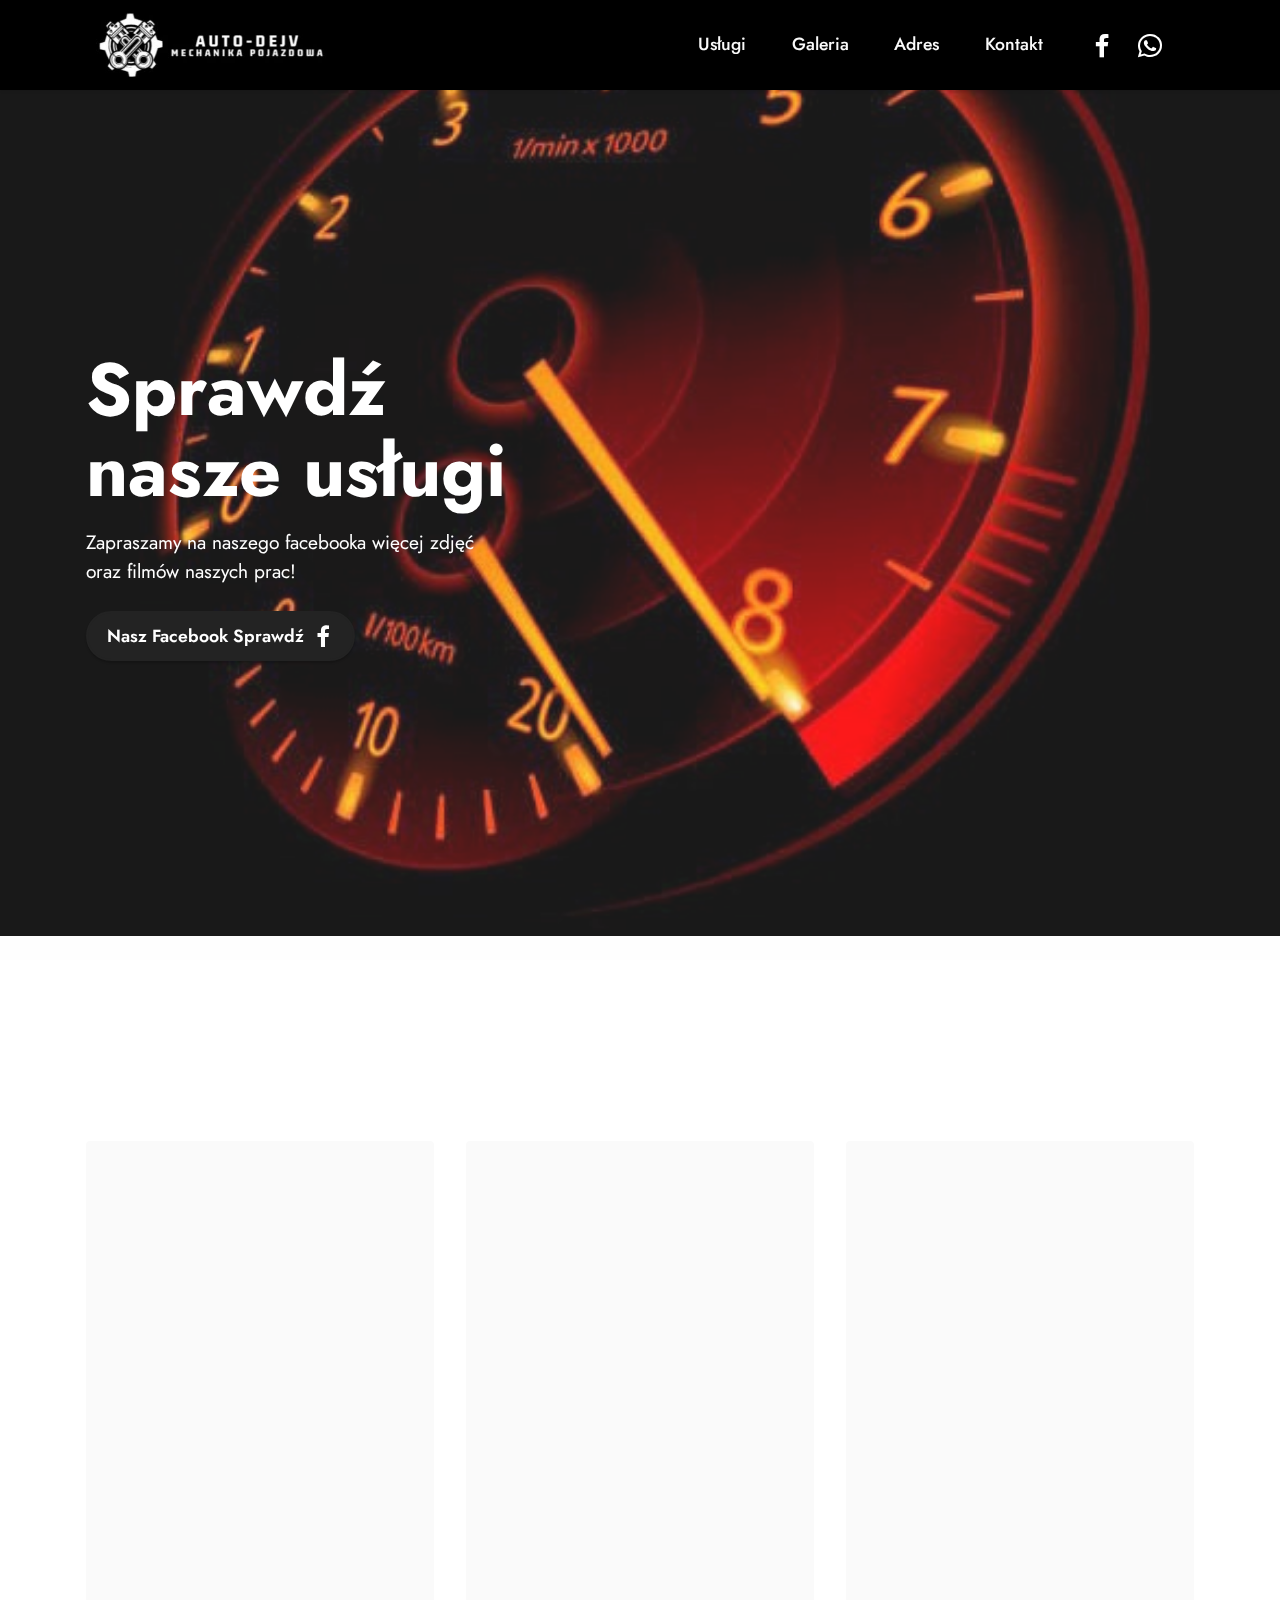
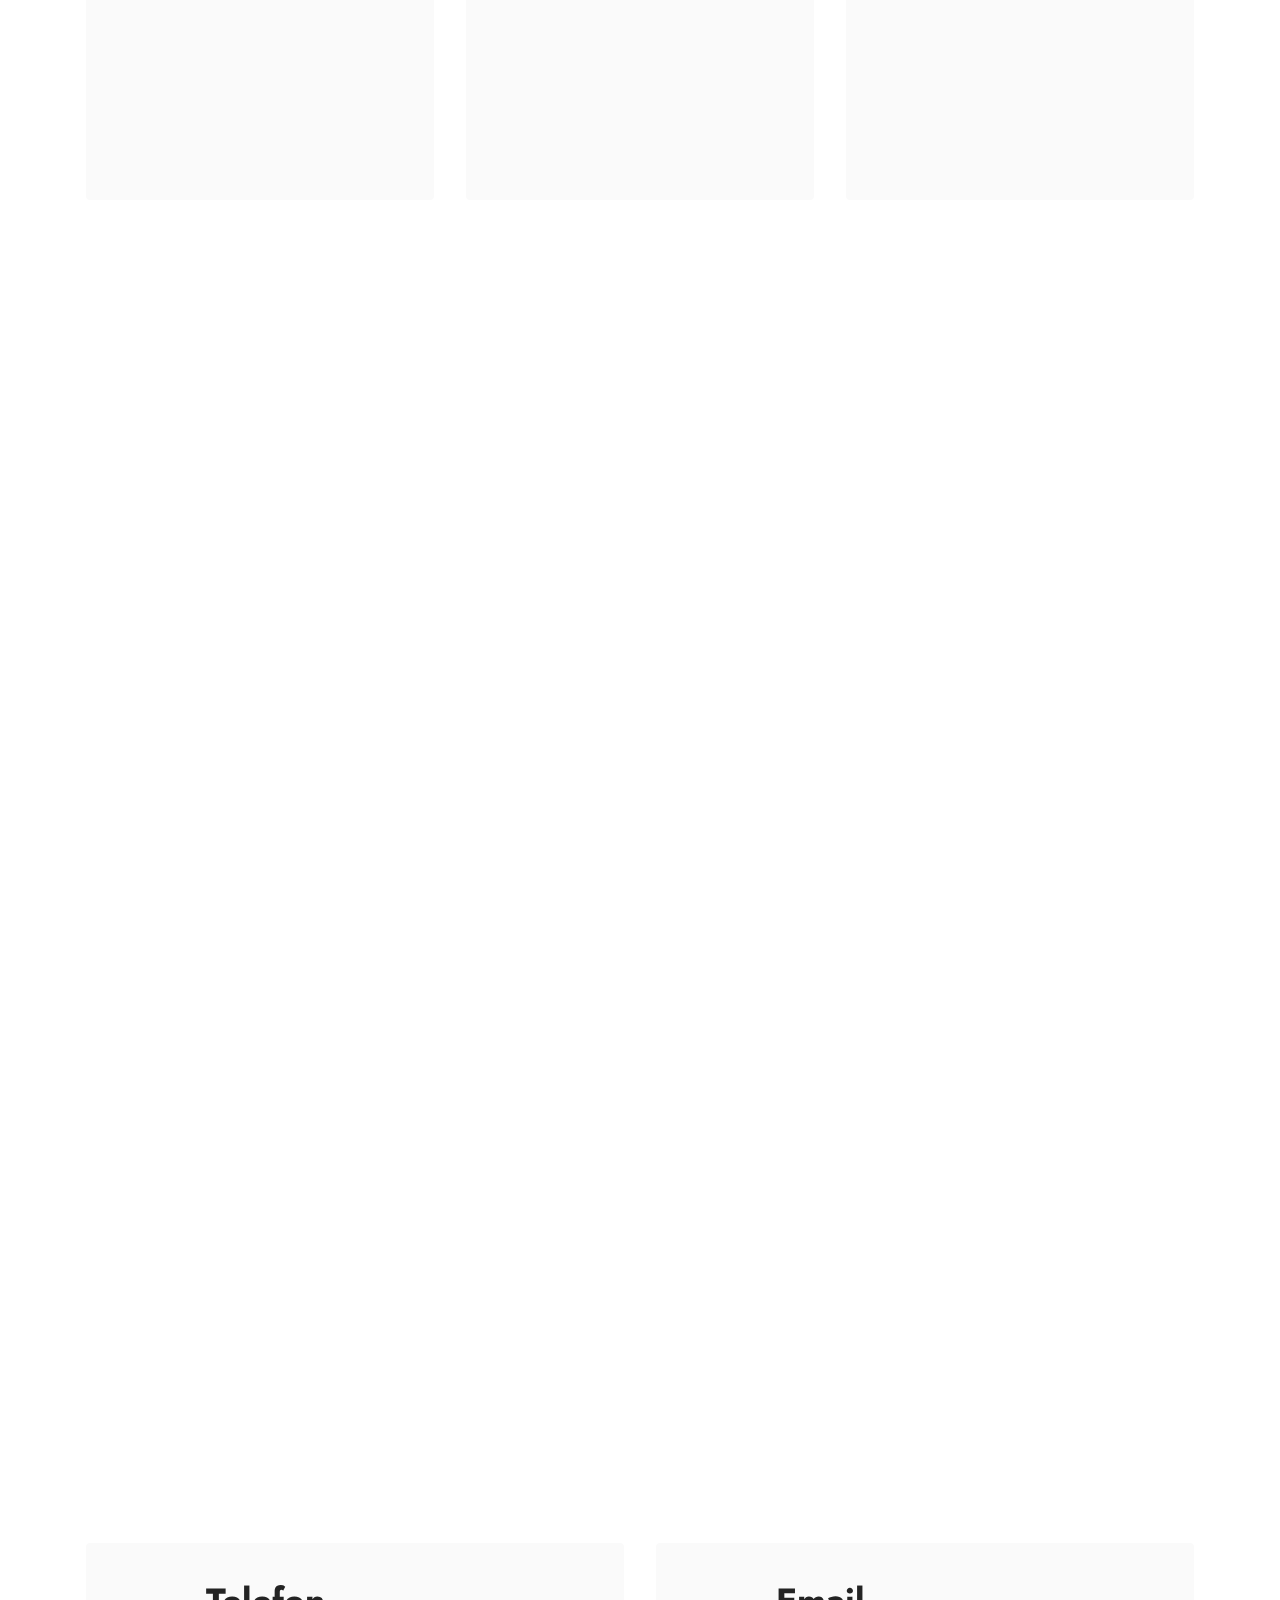
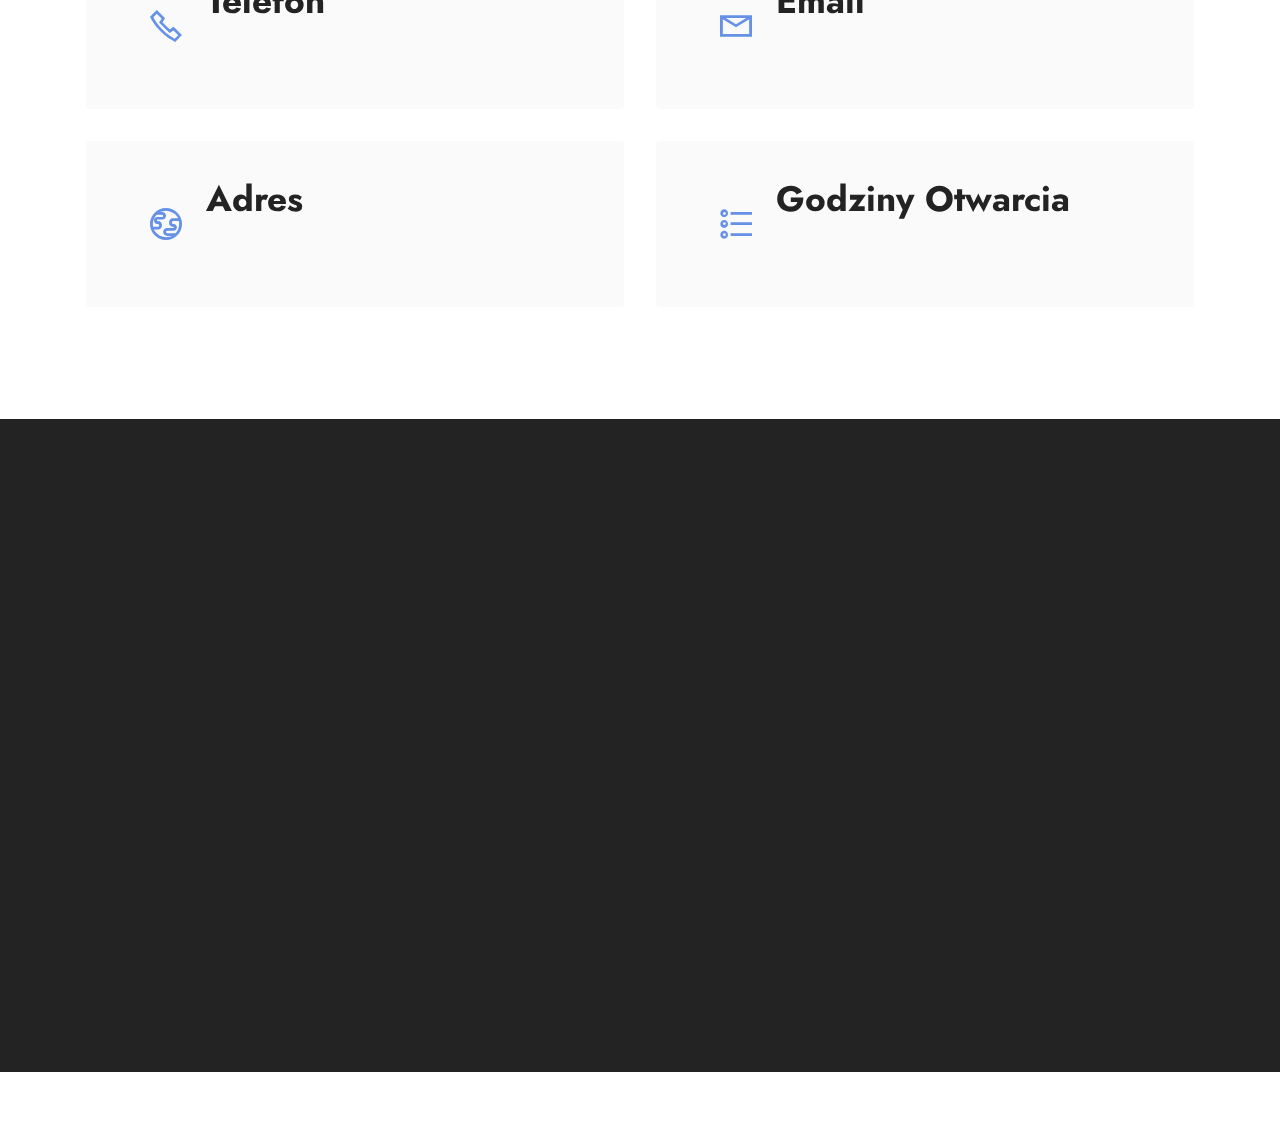
==== commit 9f330e2f: "Add files via upload" ====
--- a/index.html
+++ b/index.html
@@ -5,16 +5,21 @@
   <meta charset="UTF-8">
   <meta http-equiv="X-UA-Compatible" content="IE=edge">
   <meta name="generator" content="Mobirise v5.7.8, mobirise.com">
+  <meta name="twitter:card" content="summary_large_image"/>
+  <meta name="twitter:image:src" content="assets/images/index-meta.jpg">
+  <meta property="og:image" content="assets/images/index-meta.jpg">
+  <meta name="twitter:title" content="AUTO-DEJV">
   <meta name="viewport" content="width=device-width, initial-scale=1, minimum-scale=1">
   <link rel="shortcut icon" href="assets/images/logo2-113x113.png" type="image/x-icon">
   <meta name="description" content="">
   
   
-  <title>AUTODEJV</title>
+  <title>AUTO-DEJV</title>
   <link rel="stylesheet" href="assets/web/assets/mobirise-icons2/mobirise2.css">
   <link rel="stylesheet" href="assets/bootstrap/css/bootstrap.min.css">
   <link rel="stylesheet" href="assets/bootstrap/css/bootstrap-grid.min.css">
   <link rel="stylesheet" href="assets/bootstrap/css/bootstrap-reboot.min.css">
+  <link rel="stylesheet" href="assets/parallax/jarallax.css">
   <link rel="stylesheet" href="assets/animatecss/animate.css">
   <link rel="stylesheet" href="assets/dropdown/css/style.css">
   <link rel="stylesheet" href="assets/socicon/css/styles.css">
@@ -36,7 +41,7 @@
             <div class="navbar-brand">
                 <span class="navbar-logo">
                     <a href="home.html#top">
-                        <img src="assets/images/logo1-413x114.jpg" alt="" style="height: 3.6rem;">
+                        <img src="assets/images/logo1-413x114.jpg" alt="" style="height: 4.3rem;">
                     </a>
                 </span>
                 
@@ -50,7 +55,7 @@
                 </div>
             </button>
             <div class="collapse navbar-collapse" id="navbarSupportedContent">
-                <ul class="navbar-nav nav-dropdown nav-right" data-app-modern-menu="true"><li class="nav-item"><a class="nav-link link text-white text-primary display-4" href="home.html#features3-12">Usługi</a></li>
+                <ul class="navbar-nav nav-dropdown nav-right" data-app-modern-menu="true"><li class="nav-item"><a class="nav-link link text-white text-primary display-4" href="home.html#features3-12">Usługi</a></li><li class="nav-item"><a class="nav-link link text-white text-primary display-4" href="Galeria.html#gallery2-1n">Galeria</a></li>
                     <li class="nav-item"><a class="nav-link link text-white text-primary display-4" href="home.html#footer6-t">Adres</a></li>
                     <li class="nav-item"><a class="nav-link link text-white text-primary display-4" href="home.html#footer6-t">Kontakt</a>
                     </li></ul>
@@ -58,7 +63,9 @@
                     <a class="iconfont-wrapper" href="https://www.facebook.com/search/top?q=auto-dejv%20chiptunning%20elektronika%20mechanika%20pojazdowa" target="_blank">
                         <span class="p-2 mbr-iconfont socicon-facebook socicon"></span>
                     </a>
-                    
+                    <a class="iconfont-wrapper" href="https://wa.me/48604745048">
+                        <span class="p-2 mbr-iconfont socicon-whatsapp socicon"></span>
+                    </a>
                     
                     
                 </div>
@@ -68,7 +75,7 @@
     </nav>
 </section>
 
-<section data-bs-version="5.1" class="header1 cid-tsOKmFIrLL mbr-fullscreen" id="header1-l">
+<section data-bs-version="5.1" class="header1 cid-tsOKmFIrLL mbr-fullscreen mbr-parallax-background" id="header1-l">
 
     
 
@@ -159,9 +166,9 @@
             <div class="col-12 col-lg-10">
                 <div class="box">
                     <div class="mbr-media show-modal align-center" data-modal=".modalWindow">
-                        <img src="assets/images/video1.jpg" alt="Mobirise Website Builder">
+                        <img src="assets/images/auuuu-725x611.png" alt="Mobirise Website Builder">
                         <div class="icon-wrap">
-                            <a href="https://fb.watch/i0_uY95dyS/"><span class="mbr-iconfont socicon-youtube socicon"></span></a>
+                            <a href="https://www.facebook.com/Auto-Dejv-Chiptunning-Elektronika-Mechanika-Pojazdowa-103946692424214/videos/2155077861682528"><span class="mbr-iconfont socicon-youtube socicon"></span></a>
                         </div>
                     </div>
                 </div>
@@ -251,7 +258,67 @@
             </div>
         </div>
     </div>
-</section><section class="display-7" style="padding: 0;align-items: center;justify-content: center;flex-wrap: wrap;    align-content: center;display: flex;position: relative;height: 4rem;"><a href="https://mobiri.se/2932609" style="flex: 1 1;height: 4rem;position: absolute;width: 100%;z-index: 1;"><img alt="" style="height: 4rem;" src="[data-uri]"></a><p style="margin: 0;text-align: center;" class="display-7">Created with &#8204;</p><a style="z-index:1" href="https://mobirise.com"> Website Building Software</a></section><script src="assets/bootstrap/js/bootstrap.bundle.min.js"></script>  <script src="assets/smoothscroll/smooth-scroll.js"></script>  <script src="assets/ytplayer/index.js"></script>  <script src="assets/dropdown/js/navbar-dropdown.js"></script>  <script src="assets/playervimeo/vimeo_player.js"></script>  <script src="assets/theme/js/script.js"></script>  
+</section>
+
+<section data-bs-version="5.1" class="footer6 cid-tsPA2nZJux" once="footers" id="footer6-1m">
+
+    
+
+    
+
+    <div class="container">
+        <div class="row content mbr-white">
+            <div class="col-12 col-md-3 mbr-fonts-style display-7">
+                <h5 class="mbr-section-subtitle mbr-fonts-style mb-2 display-7">
+                    <strong>Address</strong>
+                </h5>
+                <p class="mbr-text mbr-fonts-style display-7">Szembruk 105/1<br>86-318 Rogóźno</p> <br>
+                <h5 class="mbr-section-subtitle mbr-fonts-style mb-2 mt-4 display-7">
+                    <strong>Godziny otwarcia</strong></h5>
+                <p class="mbr-text mbr-fonts-style mb-4 display-7">pon-pt: 8:00-18:00<br>sob.: 8:00-14:00</p>
+            </div>
+            <div class="col-12 col-md-3 mbr-fonts-style display-7">
+                <h5 class="mbr-section-subtitle mbr-fonts-style mb-2 display-7">
+                    <strong>Kontakt</strong></h5>
+                <ul class="list mbr-fonts-style mb-4 display-4">
+                    <li class="mbr-text item-wrap">Telefon: +48 604 745 048</li>
+                    <li class="mbr-text item-wrap">E-mail: micjusz18@gmail.com</li>
+                </ul>
+                <h5 class="mbr-section-subtitle mbr-fonts-style mb-2 mt-5 display-7"></h5>
+                <p class="mbr-text mbr-fonts-style mb-4 display-7"></p>
+            </div>
+            <div class="col-12 col-md-6">
+                <div class="google-map"><iframe frameborder="0" style="border:0" src="https://www.google.com/maps/embed/v1/place?key=AIzaSyCZI5F_k6S1k46ujh0SNrapM89f7mJxd30&amp;q=Szembruk 105/1 86-318 Rogóźno" allowfullscreen=""></iframe></div>
+            </div>
+            <div class="col-md-6">
+                <div class="social-list align-left">
+                    <div class="soc-item">
+                        <a href="https://www.facebook.com/Auto-Dejv-Chiptunning-Elektronika-Mechanika-Pojazdowa-103946692424214" target="_blank">
+                            <span class="mbr-iconfont mbr-iconfont-social socicon-facebook socicon"></span>
+                        </a>
+                    </div>
+                    
+                    
+                    
+                    
+                    
+                </div>
+            </div>
+        </div>
+        <div class="footer-lower">
+            <div class="media-container-row">
+                <div class="col-sm-12">
+                    <hr>
+                </div>
+            </div>
+            <div class="col-sm-12 copyright pl-0">
+                <p class="mbr-text mbr-fonts-style mbr-white display-7">
+                    © Copyright 2025 Mobirise - All Rights Reserved
+                </p>
+            </div>
+        </div>
+    </div>
+</section><section class="display-7" style="padding: 0;align-items: center;justify-content: center;flex-wrap: wrap;    align-content: center;display: flex;position: relative;height: 4rem;"><a href="https://mobiri.se/" style="flex: 1 1;height: 4rem;position: absolute;width: 100%;z-index: 1;"><img alt="" style="height: 4rem;" src="[data-uri]"></a><p style="margin: 0;text-align: center;" class="display-7">Built with &#8204;</p><a style="z-index:1" href="https://mobirise.com">Mobirise </a></section><script src="assets/bootstrap/js/bootstrap.bundle.min.js"></script>  <script src="assets/parallax/jarallax.js"></script>  <script src="assets/smoothscroll/smooth-scroll.js"></script>  <script src="assets/ytplayer/index.js"></script>  <script src="assets/dropdown/js/navbar-dropdown.js"></script>  <script src="assets/playervimeo/vimeo_player.js"></script>  <script src="assets/theme/js/script.js"></script>  
   
   
  <div id="scrollToTop" class="scrollToTop mbr-arrow-up"><a style="text-align: center;"><i class="mbr-arrow-up-icon mbr-arrow-up-icon-cm cm-icon cm-icon-smallarrow-up"></i></a></div>
--- a/assets/parallax/jarallax.css
+++ b/assets/parallax/jarallax.css
@@ -0,0 +1,15 @@
+.jarallax {
+    position: relative;
+    z-index: 0;
+}
+.jarallax > .jarallax-img {
+    position: absolute;
+    object-fit: cover;
+    /* support for plugin https://github.com/bfred-it/object-fit-images */
+    font-family: 'object-fit: cover;';
+    top: 0;
+    left: 0;
+    width: 100%;
+    height: 100%;
+    z-index: -1;
+}--- a/assets/mobirise/css/mbr-additional.css
+++ b/assets/mobirise/css/mbr-additional.css
@@ -1,3 +1,6 @@
+.btn {
+  border-width: 2px;
+}
 body {
   font-family: Jost;
 }
@@ -289,7 +292,7 @@
 .btn-primary-outline,
 .btn-primary-outline:active {
   background-color: transparent !important;
-  border-color: transparent;
+  border-color: #6592e6;
   color: #6592e6;
 }
 .btn-primary-outline:hover,
@@ -298,7 +301,7 @@
 .btn-primary-outline.active {
   color: #2260d2 !important;
   background-color: transparent!important;
-  border-color: transparent!important;
+  border-color: #2260d2 !important;
   box-shadow: none!important;
 }
 .btn-primary-outline.disabled,
@@ -310,7 +313,7 @@
 .btn-secondary-outline,
 .btn-secondary-outline:active {
   background-color: transparent !important;
-  border-color: transparent;
+  border-color: #ff6666;
   color: #ff6666;
 }
 .btn-secondary-outline:hover,
@@ -319,7 +322,7 @@
 .btn-secondary-outline.active {
   color: #ff0f0f !important;
   background-color: transparent!important;
-  border-color: transparent!important;
+  border-color: #ff0f0f !important;
   box-shadow: none!important;
 }
 .btn-secondary-outline.disabled,
@@ -331,7 +334,7 @@
 .btn-info-outline,
 .btn-info-outline:active {
   background-color: transparent !important;
-  border-color: transparent;
+  border-color: #47b5ed;
   color: #47b5ed;
 }
 .btn-info-outline:hover,
@@ -340,7 +343,7 @@
 .btn-info-outline.active {
   color: #148cca !important;
   background-color: transparent!important;
-  border-color: transparent!important;
+  border-color: #148cca !important;
   box-shadow: none!important;
 }
 .btn-info-outline.disabled,
@@ -352,7 +355,7 @@
 .btn-success-outline,
 .btn-success-outline:active {
   background-color: transparent !important;
-  border-color: transparent;
+  border-color: #40b0bf;
   color: #40b0bf;
 }
 .btn-success-outline:hover,
@@ -361,7 +364,7 @@
 .btn-success-outline.active {
   color: #2a747e !important;
   background-color: transparent!important;
-  border-color: transparent!important;
+  border-color: #2a747e !important;
   box-shadow: none!important;
 }
 .btn-success-outline.disabled,
@@ -373,7 +376,7 @@
 .btn-warning-outline,
 .btn-warning-outline:active {
   background-color: transparent !important;
-  border-color: transparent;
+  border-color: #ffe161;
   color: #ffe161;
 }
 .btn-warning-outline:hover,
@@ -382,7 +385,7 @@
 .btn-warning-outline.active {
   color: #ffd10a !important;
   background-color: transparent!important;
-  border-color: transparent!important;
+  border-color: #ffd10a !important;
   box-shadow: none!important;
 }
 .btn-warning-outline.disabled,
@@ -394,7 +397,7 @@
 .btn-danger-outline,
 .btn-danger-outline:active {
   background-color: transparent !important;
-  border-color: transparent;
+  border-color: #ff9966;
   color: #ff9966;
 }
 .btn-danger-outline:hover,
@@ -403,7 +406,7 @@
 .btn-danger-outline.active {
   color: #ff5f0f !important;
   background-color: transparent!important;
-  border-color: transparent!important;
+  border-color: #ff5f0f !important;
   box-shadow: none!important;
 }
 .btn-danger-outline.disabled,
@@ -415,7 +418,7 @@
 .btn-black-outline,
 .btn-black-outline:active {
   background-color: transparent !important;
-  border-color: transparent;
+  border-color: #232323;
   color: #232323;
 }
 .btn-black-outline:hover,
@@ -424,7 +427,7 @@
 .btn-black-outline.active {
   color: #000000 !important;
   background-color: transparent!important;
-  border-color: transparent!important;
+  border-color: #000000 !important;
   box-shadow: none!important;
 }
 .btn-black-outline.disabled,
@@ -436,7 +439,7 @@
 .btn-white-outline,
 .btn-white-outline:active {
   background-color: transparent !important;
-  border-color: transparent;
+  border-color: #fafafa;
   color: #fafafa;
 }
 .btn-white-outline:hover,
@@ -445,7 +448,7 @@
 .btn-white-outline.active {
   color: #cfcfcf !important;
   background-color: transparent!important;
-  border-color: transparent!important;
+  border-color: #cfcfcf !important;
   box-shadow: none!important;
 }
 .btn-white-outline.disabled,
@@ -549,6 +552,12 @@
 .alert-danger {
   background-color: #ff9966;
 }
+.mbr-section-btn a.btn:not(.btn-form) {
+  border-radius: 100px;
+}
+.mbr-gallery-filter li a {
+  border-radius: 100px !important;
+}
 .mbr-gallery-filter li.active .btn {
   background-color: #6592e6;
   border-color: #6592e6;
@@ -557,6 +566,9 @@
 .mbr-gallery-filter li.active .btn:focus {
   box-shadow: none;
 }
+.nav-tabs .nav-link {
+  border-radius: 100px !important;
+}
 a,
 a:hover {
   color: #6592e6;
@@ -582,6 +594,9 @@
   color: #ffffff;
 }
 /* Scroll to top button*/
+#scrollToTop a {
+  border-radius: 100px;
+}
 .form-control {
   font-family: 'Jost', sans-serif;
   font-size: 1.1rem;
@@ -609,6 +624,19 @@
   border-color: #6592e6;
 }
 /* Forms */
+.mbr-form .input-group-btn a.btn {
+  border-radius: 100px !important;
+}
+.mbr-form .input-group-btn a.btn:hover {
+  box-shadow: 0 10px 40px 0 rgba(0, 0, 0, 0.2);
+}
+.mbr-form .input-group-btn button[type="submit"] {
+  border-radius: 100px !important;
+  padding: 1rem 3rem;
+}
+.mbr-form .input-group-btn button[type="submit"]:hover {
+  box-shadow: 0 10px 40px 0 rgba(0, 0, 0, 0.2);
+}
 .jq-selectbox li:hover,
 .jq-selectbox li.selected {
   background-color: #6592e6;
@@ -849,7 +877,7 @@
 }
 @media (min-width: 992px) {
   .cid-tsOUuTFX2x .navbar.collapsed.opened:not(.navbar-short) .navbar-collapse {
-    max-height: calc(98.5vh - 3.6rem);
+    max-height: calc(98.5vh - 4.3rem);
   }
 }
 .cid-tsOUuTFX2x .navbar.collapsed .dropdown-menu .dropdown-submenu {
@@ -1243,3 +1271,148 @@
   padding-right: 1.5rem;
   color: #6592e6;
 }
+.cid-tsPA2nZJux {
+  padding-top: 75px;
+  padding-bottom: 75px;
+  background-color: #232323;
+}
+@media (max-width: 767px) {
+  .cid-tsPA2nZJux .content {
+    text-align: center;
+  }
+  .cid-tsPA2nZJux .content > div:not(:last-child) {
+    margin-bottom: 2rem;
+  }
+}
+.cid-tsPA2nZJux .map {
+  height: 18.75rem;
+}
+@media (max-width: 767px) {
+  .cid-tsPA2nZJux .footer-lower .copyright {
+    margin-bottom: 1rem;
+    text-align: center;
+  }
+}
+.cid-tsPA2nZJux .footer-lower hr {
+  margin: 1rem 0;
+  border-color: #fff;
+  opacity: 0.05;
+}
+.cid-tsPA2nZJux .google-map {
+  height: 25rem;
+  position: relative;
+}
+.cid-tsPA2nZJux .google-map iframe {
+  height: 100%;
+  width: 100%;
+}
+.cid-tsPA2nZJux .google-map [data-state-details] {
+  color: #6b6763;
+  font-family: Montserrat;
+  height: 1.5em;
+  margin-top: -0.75em;
+  padding-left: 1.25rem;
+  padding-right: 1.25rem;
+  position: absolute;
+  text-align: center;
+  top: 50%;
+  width: 100%;
+}
+.cid-tsPA2nZJux .google-map[data-state] {
+  background: #e9e5dc;
+}
+.cid-tsPA2nZJux .google-map[data-state="loading"] [data-state-details] {
+  display: none;
+}
+.cid-tsPA2nZJux .social-list {
+  padding-left: 0;
+  margin-bottom: 0;
+  margin-left: -7px;
+  list-style: none;
+  display: flex;
+  -webkit-justify-content: flex-start;
+  justify-content: flex-start;
+  -webkit-flex-wrap: wrap;
+  flex-wrap: wrap;
+}
+.cid-tsPA2nZJux .social-list .mbr-iconfont-social {
+  font-size: 1.3rem;
+  color: #fff;
+}
+.cid-tsPA2nZJux .social-list .soc-item {
+  margin: 0 0.5rem;
+}
+.cid-tsPA2nZJux .social-list a {
+  margin: 0;
+  opacity: 0.5;
+  -webkit-transition: 0.2s linear;
+  transition: 0.2s linear;
+}
+.cid-tsPA2nZJux .social-list a:hover {
+  opacity: 1;
+}
+@media (max-width: 767px) {
+  .cid-tsPA2nZJux .social-list {
+    -webkit-justify-content: center;
+    justify-content: center;
+  }
+}
+.cid-tsPA2nZJux .list {
+  list-style-type: none;
+  padding: 0;
+}
+.cid-tsQpjlClb7 {
+  padding-top: 6rem;
+  padding-bottom: 6rem;
+  background-color: #000000;
+}
+.cid-tsQpjlClb7 img,
+.cid-tsQpjlClb7 .item-img {
+  width: 100%;
+}
+.cid-tsQpjlClb7 .item:focus,
+.cid-tsQpjlClb7 span:focus {
+  outline: none;
+}
+.cid-tsQpjlClb7 .item {
+  cursor: pointer;
+  margin-bottom: 2rem;
+  position: relative;
+}
+.cid-tsQpjlClb7 .item-wrapper {
+  position: unset;
+  border-radius: 4px;
+  background: #ffffff;
+  height: 100%;
+  display: flex;
+  flex-flow: column nowrap;
+}
+@media (min-width: 992px) {
+  .cid-tsQpjlClb7 .item-wrapper .item-content {
+    padding: 2rem;
+  }
+}
+@media (max-width: 991px) {
+  .cid-tsQpjlClb7 .item-wrapper .item-content {
+    padding: 1rem;
+  }
+}
+.cid-tsQpjlClb7 .mbr-section-btn {
+  margin-top: auto !important;
+}
+.cid-tsQpjlClb7 .mbr-section-title {
+  color: #ffffff;
+}
+.cid-tsQpjlClb7 .mbr-text,
+.cid-tsQpjlClb7 .mbr-section-btn {
+  text-align: center;
+}
+.cid-tsQpjlClb7 .item-title {
+  text-align: center;
+}
+.cid-tsQpjlClb7 .item-subtitle {
+  text-align: left;
+}
+.cid-tsQpjlClb7 .item-title DIV {
+  text-align: center;
+}
--- a/assets/mobirise/css/mbr-additional.css
+++ b/assets/mobirise/css/mbr-additional.css
@@ -1,3 +1,6 @@
+.btn {
+  border-width: 2px;
+}
 body {
   font-family: Jost;
 }
@@ -289,7 +292,7 @@
 .btn-primary-outline,
 .btn-primary-outline:active {
   background-color: transparent !important;
-  border-color: transparent;
+  border-color: #6592e6;
   color: #6592e6;
 }
 .btn-primary-outline:hover,
@@ -298,7 +301,7 @@
 .btn-primary-outline.active {
   color: #2260d2 !important;
   background-color: transparent!important;
-  border-color: transparent!important;
+  border-color: #2260d2 !important;
   box-shadow: none!important;
 }
 .btn-primary-outline.disabled,
@@ -310,7 +313,7 @@
 .btn-secondary-outline,
 .btn-secondary-outline:active {
   background-color: transparent !important;
-  border-color: transparent;
+  border-color: #ff6666;
   color: #ff6666;
 }
 .btn-secondary-outline:hover,
@@ -319,7 +322,7 @@
 .btn-secondary-outline.active {
   color: #ff0f0f !important;
   background-color: transparent!important;
-  border-color: transparent!important;
+  border-color: #ff0f0f !important;
   box-shadow: none!important;
 }
 .btn-secondary-outline.disabled,
@@ -331,7 +334,7 @@
 .btn-info-outline,
 .btn-info-outline:active {
   background-color: transparent !important;
-  border-color: transparent;
+  border-color: #47b5ed;
   color: #47b5ed;
 }
 .btn-info-outline:hover,
@@ -340,7 +343,7 @@
 .btn-info-outline.active {
   color: #148cca !important;
   background-color: transparent!important;
-  border-color: transparent!important;
+  border-color: #148cca !important;
   box-shadow: none!important;
 }
 .btn-info-outline.disabled,
@@ -352,7 +355,7 @@
 .btn-success-outline,
 .btn-success-outline:active {
   background-color: transparent !important;
-  border-color: transparent;
+  border-color: #40b0bf;
   color: #40b0bf;
 }
 .btn-success-outline:hover,
@@ -361,7 +364,7 @@
 .btn-success-outline.active {
   color: #2a747e !important;
   background-color: transparent!important;
-  border-color: transparent!important;
+  border-color: #2a747e !important;
   box-shadow: none!important;
 }
 .btn-success-outline.disabled,
@@ -373,7 +376,7 @@
 .btn-warning-outline,
 .btn-warning-outline:active {
   background-color: transparent !important;
-  border-color: transparent;
+  border-color: #ffe161;
   color: #ffe161;
 }
 .btn-warning-outline:hover,
@@ -382,7 +385,7 @@
 .btn-warning-outline.active {
   color: #ffd10a !important;
   background-color: transparent!important;
-  border-color: transparent!important;
+  border-color: #ffd10a !important;
   box-shadow: none!important;
 }
 .btn-warning-outline.disabled,
@@ -394,7 +397,7 @@
 .btn-danger-outline,
 .btn-danger-outline:active {
   background-color: transparent !important;
-  border-color: transparent;
+  border-color: #ff9966;
   color: #ff9966;
 }
 .btn-danger-outline:hover,
@@ -403,7 +406,7 @@
 .btn-danger-outline.active {
   color: #ff5f0f !important;
   background-color: transparent!important;
-  border-color: transparent!important;
+  border-color: #ff5f0f !important;
   box-shadow: none!important;
 }
 .btn-danger-outline.disabled,
@@ -415,7 +418,7 @@
 .btn-black-outline,
 .btn-black-outline:active {
   background-color: transparent !important;
-  border-color: transparent;
+  border-color: #232323;
   color: #232323;
 }
 .btn-black-outline:hover,
@@ -424,7 +427,7 @@
 .btn-black-outline.active {
   color: #000000 !important;
   background-color: transparent!important;
-  border-color: transparent!important;
+  border-color: #000000 !important;
   box-shadow: none!important;
 }
 .btn-black-outline.disabled,
@@ -436,7 +439,7 @@
 .btn-white-outline,
 .btn-white-outline:active {
   background-color: transparent !important;
-  border-color: transparent;
+  border-color: #fafafa;
   color: #fafafa;
 }
 .btn-white-outline:hover,
@@ -445,7 +448,7 @@
 .btn-white-outline.active {
   color: #cfcfcf !important;
   background-color: transparent!important;
-  border-color: transparent!important;
+  border-color: #cfcfcf !important;
   box-shadow: none!important;
 }
 .btn-white-outline.disabled,
@@ -549,6 +552,12 @@
 .alert-danger {
   background-color: #ff9966;
 }
+.mbr-section-btn a.btn:not(.btn-form) {
+  border-radius: 100px;
+}
+.mbr-gallery-filter li a {
+  border-radius: 100px !important;
+}
 .mbr-gallery-filter li.active .btn {
   background-color: #6592e6;
   border-color: #6592e6;
@@ -557,6 +566,9 @@
 .mbr-gallery-filter li.active .btn:focus {
   box-shadow: none;
 }
+.nav-tabs .nav-link {
+  border-radius: 100px !important;
+}
 a,
 a:hover {
   color: #6592e6;
@@ -582,6 +594,9 @@
   color: #ffffff;
 }
 /* Scroll to top button*/
+#scrollToTop a {
+  border-radius: 100px;
+}
 .form-control {
   font-family: 'Jost', sans-serif;
   font-size: 1.1rem;
@@ -609,6 +624,19 @@
   border-color: #6592e6;
 }
 /* Forms */
+.mbr-form .input-group-btn a.btn {
+  border-radius: 100px !important;
+}
+.mbr-form .input-group-btn a.btn:hover {
+  box-shadow: 0 10px 40px 0 rgba(0, 0, 0, 0.2);
+}
+.mbr-form .input-group-btn button[type="submit"] {
+  border-radius: 100px !important;
+  padding: 1rem 3rem;
+}
+.mbr-form .input-group-btn button[type="submit"]:hover {
+  box-shadow: 0 10px 40px 0 rgba(0, 0, 0, 0.2);
+}
 .jq-selectbox li:hover,
 .jq-selectbox li.selected {
   background-color: #6592e6;
@@ -849,7 +877,7 @@
 }
 @media (min-width: 992px) {
   .cid-tsOUuTFX2x .navbar.collapsed.opened:not(.navbar-short) .navbar-collapse {
-    max-height: calc(98.5vh - 3.6rem);
+    max-height: calc(98.5vh - 4.3rem);
   }
 }
 .cid-tsOUuTFX2x .navbar.collapsed .dropdown-menu .dropdown-submenu {
@@ -1243,3 +1271,148 @@
   padding-right: 1.5rem;
   color: #6592e6;
 }
+.cid-tsPA2nZJux {
+  padding-top: 75px;
+  padding-bottom: 75px;
+  background-color: #232323;
+}
+@media (max-width: 767px) {
+  .cid-tsPA2nZJux .content {
+    text-align: center;
+  }
+  .cid-tsPA2nZJux .content > div:not(:last-child) {
+    margin-bottom: 2rem;
+  }
+}
+.cid-tsPA2nZJux .map {
+  height: 18.75rem;
+}
+@media (max-width: 767px) {
+  .cid-tsPA2nZJux .footer-lower .copyright {
+    margin-bottom: 1rem;
+    text-align: center;
+  }
+}
+.cid-tsPA2nZJux .footer-lower hr {
+  margin: 1rem 0;
+  border-color: #fff;
+  opacity: 0.05;
+}
+.cid-tsPA2nZJux .google-map {
+  height: 25rem;
+  position: relative;
+}
+.cid-tsPA2nZJux .google-map iframe {
+  height: 100%;
+  width: 100%;
+}
+.cid-tsPA2nZJux .google-map [data-state-details] {
+  color: #6b6763;
+  font-family: Montserrat;
+  height: 1.5em;
+  margin-top: -0.75em;
+  padding-left: 1.25rem;
+  padding-right: 1.25rem;
+  position: absolute;
+  text-align: center;
+  top: 50%;
+  width: 100%;
+}
+.cid-tsPA2nZJux .google-map[data-state] {
+  background: #e9e5dc;
+}
+.cid-tsPA2nZJux .google-map[data-state="loading"] [data-state-details] {
+  display: none;
+}
+.cid-tsPA2nZJux .social-list {
+  padding-left: 0;
+  margin-bottom: 0;
+  margin-left: -7px;
+  list-style: none;
+  display: flex;
+  -webkit-justify-content: flex-start;
+  justify-content: flex-start;
+  -webkit-flex-wrap: wrap;
+  flex-wrap: wrap;
+}
+.cid-tsPA2nZJux .social-list .mbr-iconfont-social {
+  font-size: 1.3rem;
+  color: #fff;
+}
+.cid-tsPA2nZJux .social-list .soc-item {
+  margin: 0 0.5rem;
+}
+.cid-tsPA2nZJux .social-list a {
+  margin: 0;
+  opacity: 0.5;
+  -webkit-transition: 0.2s linear;
+  transition: 0.2s linear;
+}
+.cid-tsPA2nZJux .social-list a:hover {
+  opacity: 1;
+}
+@media (max-width: 767px) {
+  .cid-tsPA2nZJux .social-list {
+    -webkit-justify-content: center;
+    justify-content: center;
+  }
+}
+.cid-tsPA2nZJux .list {
+  list-style-type: none;
+  padding: 0;
+}
+.cid-tsQpjlClb7 {
+  padding-top: 6rem;
+  padding-bottom: 6rem;
+  background-color: #000000;
+}
+.cid-tsQpjlClb7 img,
+.cid-tsQpjlClb7 .item-img {
+  width: 100%;
+}
+.cid-tsQpjlClb7 .item:focus,
+.cid-tsQpjlClb7 span:focus {
+  outline: none;
+}
+.cid-tsQpjlClb7 .item {
+  cursor: pointer;
+  margin-bottom: 2rem;
+  position: relative;
+}
+.cid-tsQpjlClb7 .item-wrapper {
+  position: unset;
+  border-radius: 4px;
+  background: #ffffff;
+  height: 100%;
+  display: flex;
+  flex-flow: column nowrap;
+}
+@media (min-width: 992px) {
+  .cid-tsQpjlClb7 .item-wrapper .item-content {
+    padding: 2rem;
+  }
+}
+@media (max-width: 991px) {
+  .cid-tsQpjlClb7 .item-wrapper .item-content {
+    padding: 1rem;
+  }
+}
+.cid-tsQpjlClb7 .mbr-section-btn {
+  margin-top: auto !important;
+}
+.cid-tsQpjlClb7 .mbr-section-title {
+  color: #ffffff;
+}
+.cid-tsQpjlClb7 .mbr-text,
+.cid-tsQpjlClb7 .mbr-section-btn {
+  text-align: center;
+}
+.cid-tsQpjlClb7 .item-title {
+  text-align: center;
+}
+.cid-tsQpjlClb7 .item-subtitle {
+  text-align: left;
+}
+.cid-tsQpjlClb7 .item-title DIV {
+  text-align: center;
+}
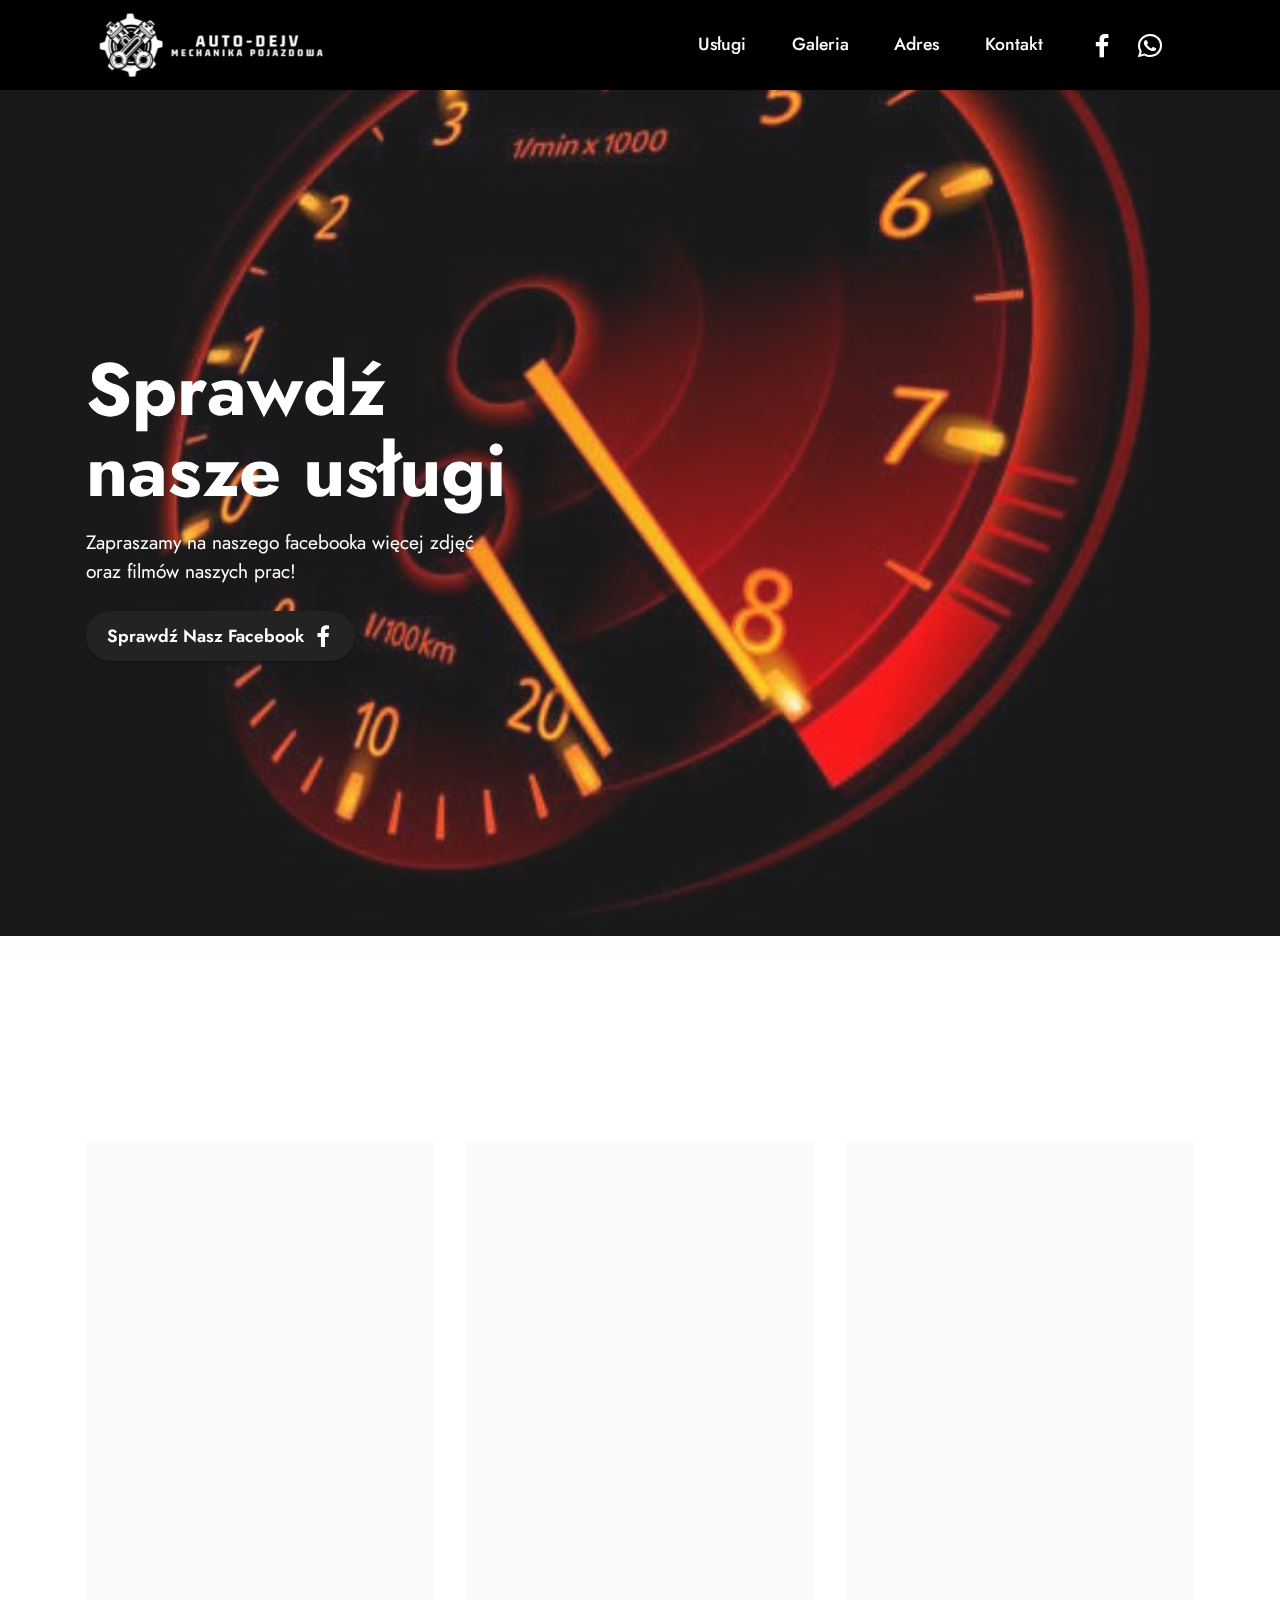
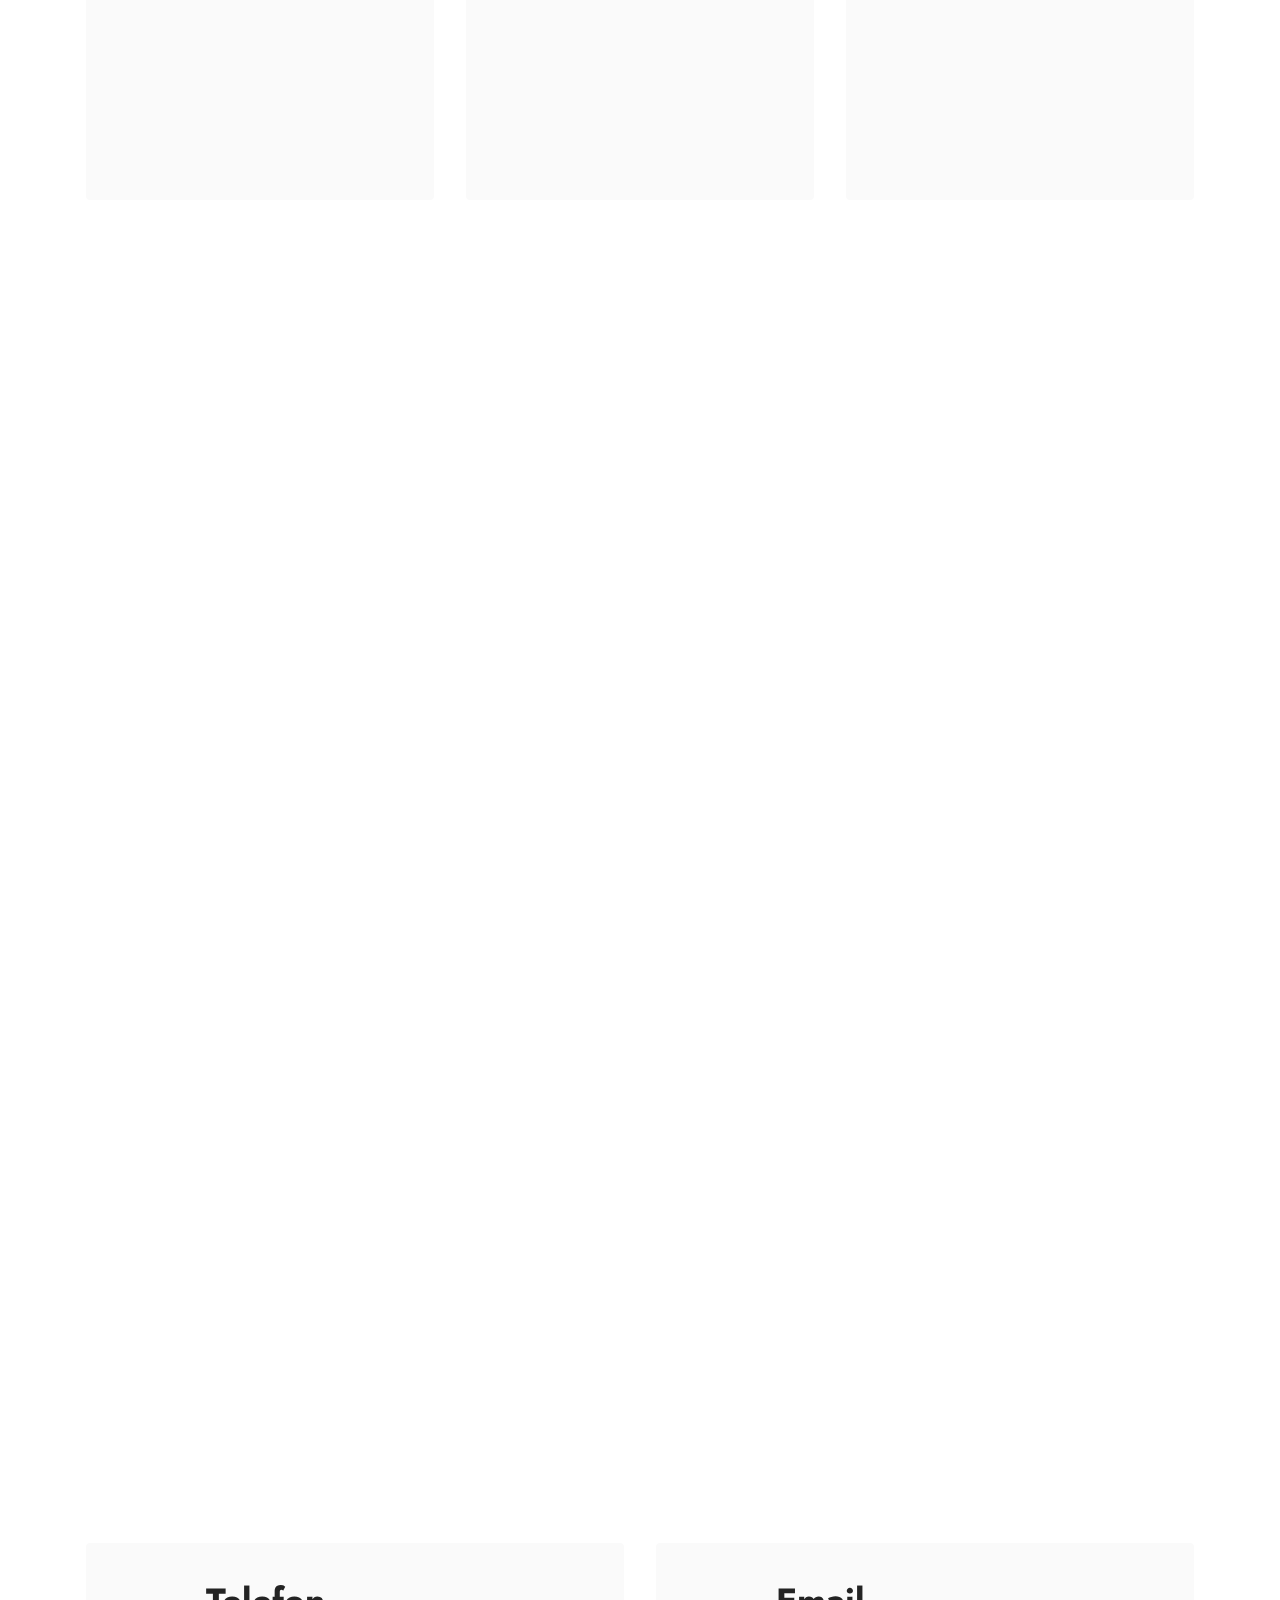
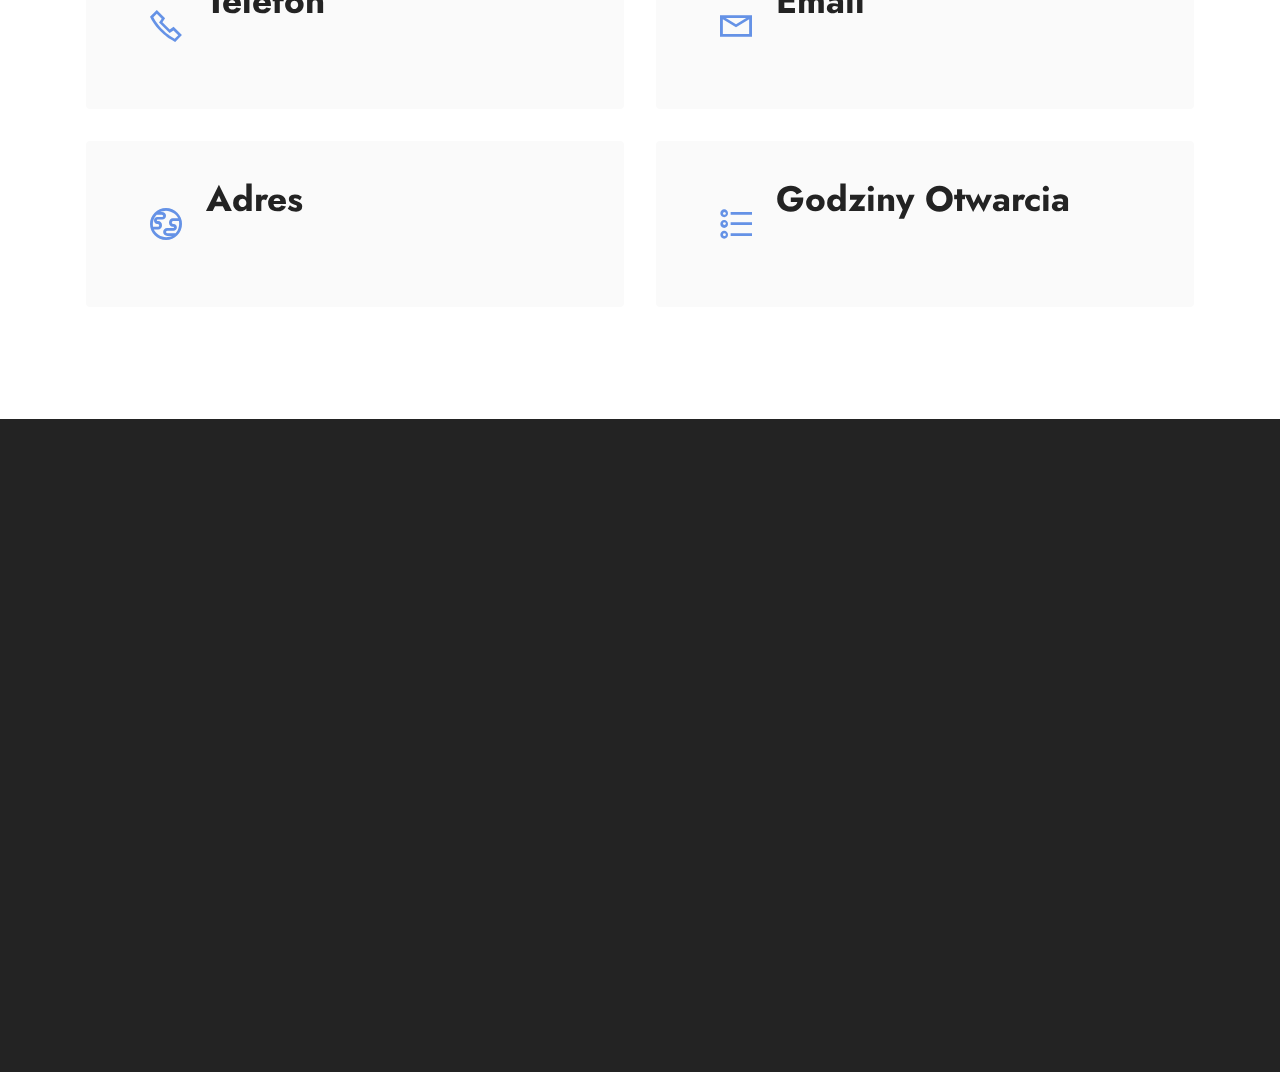
==== commit be92946c: "Update index.html" ====
--- a/index.html
+++ b/index.html
@@ -88,7 +88,7 @@
                 <h1 class="mbr-section-title mbr-fonts-style mb-3 display-1"><strong>Sprawdź nasze usługi</strong></h1>
                 
                 <p class="mbr-text mbr-fonts-style display-7">Zapraszamy na naszego facebooka więcej zdjęć&nbsp;<br>oraz filmów naszych prac!&nbsp;</p>
-                <div class="mbr-section-btn mt-3"><a class="btn btn-black display-4" href="https://www.facebook.com/Auto-Dejv-Chiptunning-Elektronika-Mechanika-Pojazdowa-103946692424214"><span class="socicon socicon-facebook mbr-iconfont mbr-iconfont-btn"></span>Nasz Facebook Sprawdź</a></div>
+                <div class="mbr-section-btn mt-3"><a class="btn btn-black display-4" href="https://www.facebook.com/Auto-Dejv-Chiptunning-Elektronika-Mechanika-Pojazdowa-103946692424214"><span class="socicon socicon-facebook mbr-iconfont mbr-iconfont-btn"></span>Sprawdź Nasz Facebook</a></div>
             </div>
         </div>
     </div>
@@ -313,15 +313,18 @@
             </div>
             <div class="col-sm-12 copyright pl-0">
                 <p class="mbr-text mbr-fonts-style mbr-white display-7">
-                    © Copyright 2025 Mobirise - All Rights Reserved
+                    © Strona utworzona przez Julian Chojnacki
                 </p>
             </div>
         </div>
     </div>
-</section><section class="display-7" style="padding: 0;align-items: center;justify-content: center;flex-wrap: wrap;    align-content: center;display: flex;position: relative;height: 4rem;"><a href="https://mobiri.se/" style="flex: 1 1;height: 4rem;position: absolute;width: 100%;z-index: 1;"><img alt="" style="height: 4rem;" src="[data-uri]"></a><p style="margin: 0;text-align: center;" class="display-7">Built with &#8204;</p><a style="z-index:1" href="https://mobirise.com">Mobirise </a></section><script src="assets/bootstrap/js/bootstrap.bundle.min.js"></script>  <script src="assets/parallax/jarallax.js"></script>  <script src="assets/smoothscroll/smooth-scroll.js"></script>  <script src="assets/ytplayer/index.js"></script>  <script src="assets/dropdown/js/navbar-dropdown.js"></script>  <script src="assets/playervimeo/vimeo_player.js"></script>  <script src="assets/theme/js/script.js"></script>  
+</section><section id="hide-footer" class="display-7" style="padding: 0;align-items: center;justify-content: center;flex-wrap: wrap;    align-content: center;display: flex;position: relative;height: 4rem;"><a href="https://mobiri.se/" style="flex: 1 1;height: 4rem;position: absolute;width: 100%;z-index: 1;"><img alt="" style="height: 4rem;" src="[data-uri]"></a><p style="margin: 0;text-align: center;" class="display-7">Made with &#8204;</p><a style="z-index:1" href="https://mobirise.com/html-editor.html">WYSIWYG HTML Editor</a></section><script src="assets/bootstrap/js/bootstrap.bundle.min.js"></script>  <script src="assets/parallax/jarallax.js"></script>  <script src="assets/smoothscroll/smooth-scroll.js"></script>  <script src="assets/ytplayer/index.js"></script>  <script src="assets/dropdown/js/navbar-dropdown.js"></script>  <script src="assets/playervimeo/vimeo_player.js"></script>  <script src="assets/theme/js/script.js"></script>  
   
   
  <div id="scrollToTop" class="scrollToTop mbr-arrow-up"><a style="text-align: center;"><i class="mbr-arrow-up-icon mbr-arrow-up-icon-cm cm-icon cm-icon-smallarrow-up"></i></a></div>
     <input name="animation" type="hidden">
+  <style>
+#hide-footer{display: none !important;}
+</style>
   </body>
-</html>+</html>
--- a/assets/mobirise/css/mbr-additional.css
+++ b/assets/mobirise/css/mbr-additional.css
@@ -1032,7 +1032,7 @@
   width: 30px;
   height: 2px;
   border-right: 5px;
-  background-color: #000000;
+  background-color: #ffffff;
 }
 .cid-tsOUuTFX2x button.navbar-toggler .hamburger span:nth-child(1) {
   top: 0;
--- a/assets/mobirise/css/mbr-additional.css
+++ b/assets/mobirise/css/mbr-additional.css
@@ -1032,7 +1032,7 @@
   width: 30px;
   height: 2px;
   border-right: 5px;
-  background-color: #000000;
+  background-color: #ffffff;
 }
 .cid-tsOUuTFX2x button.navbar-toggler .hamburger span:nth-child(1) {
   top: 0;
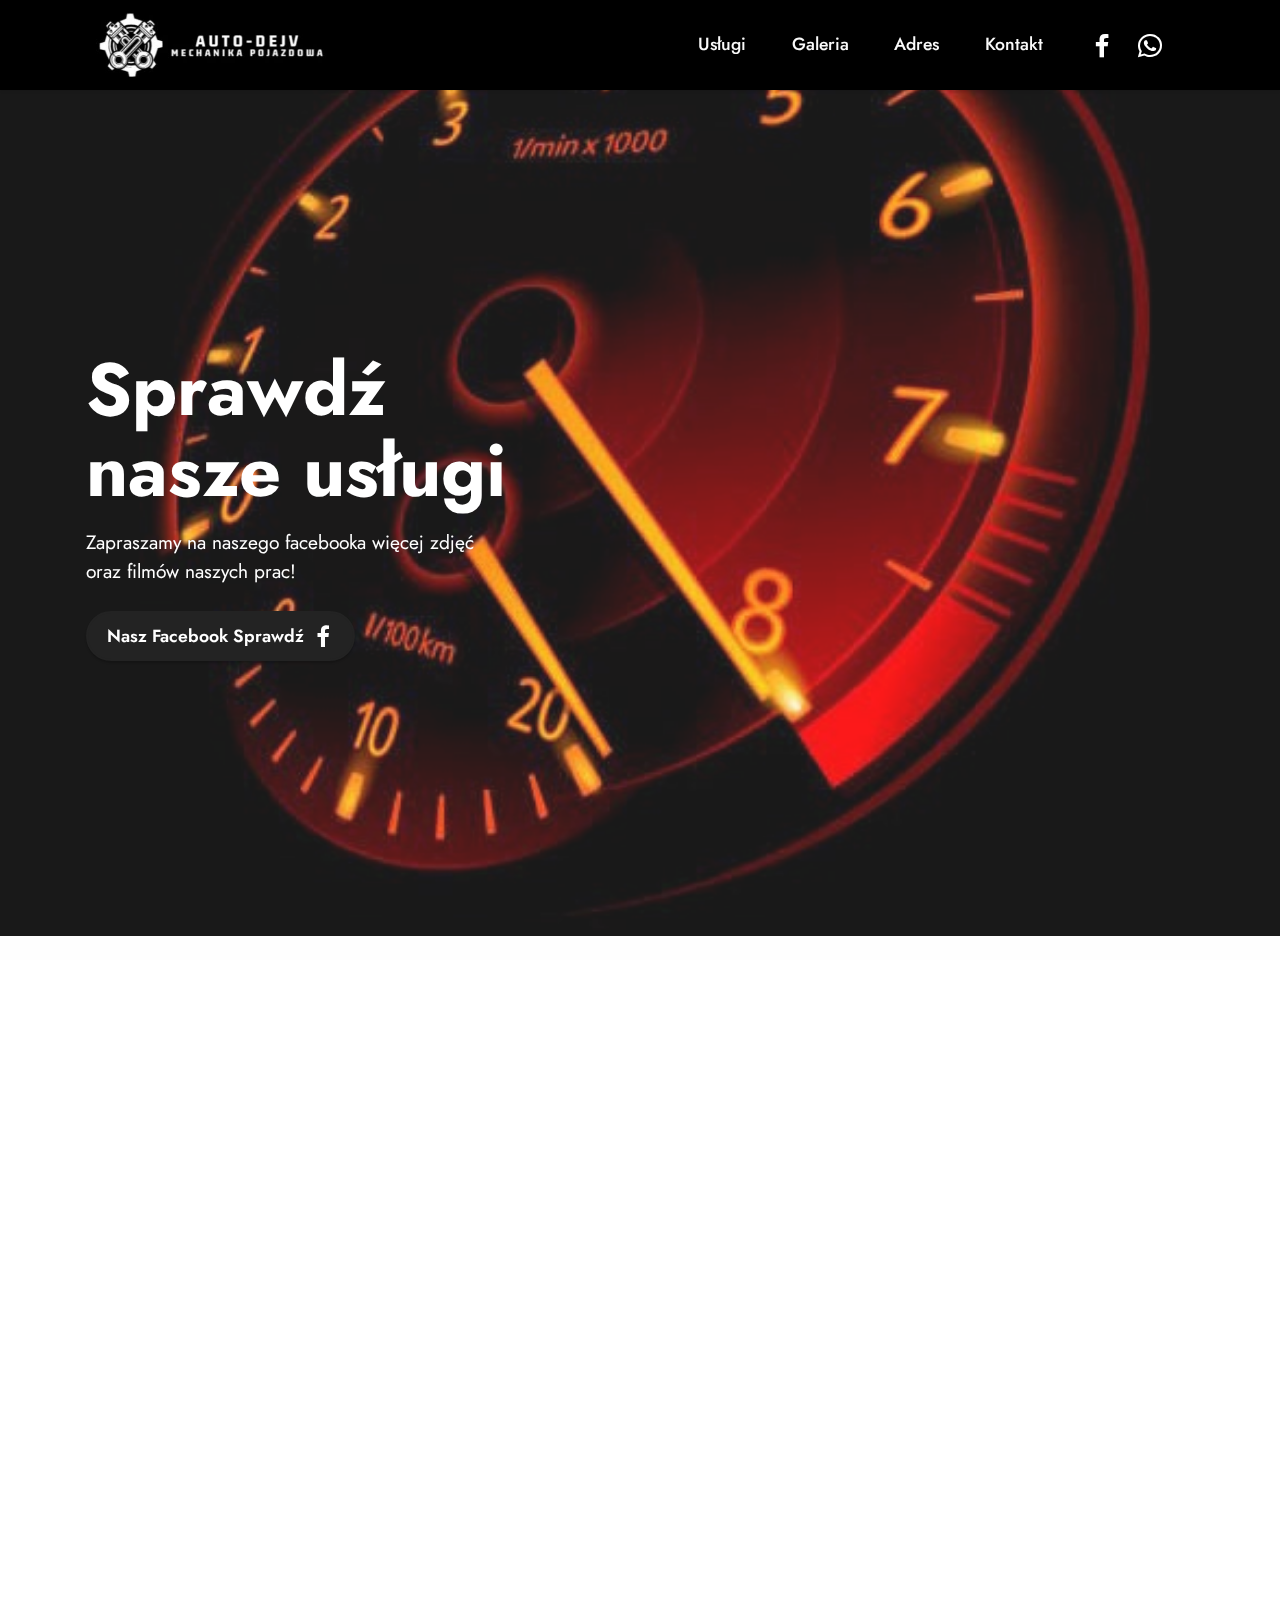
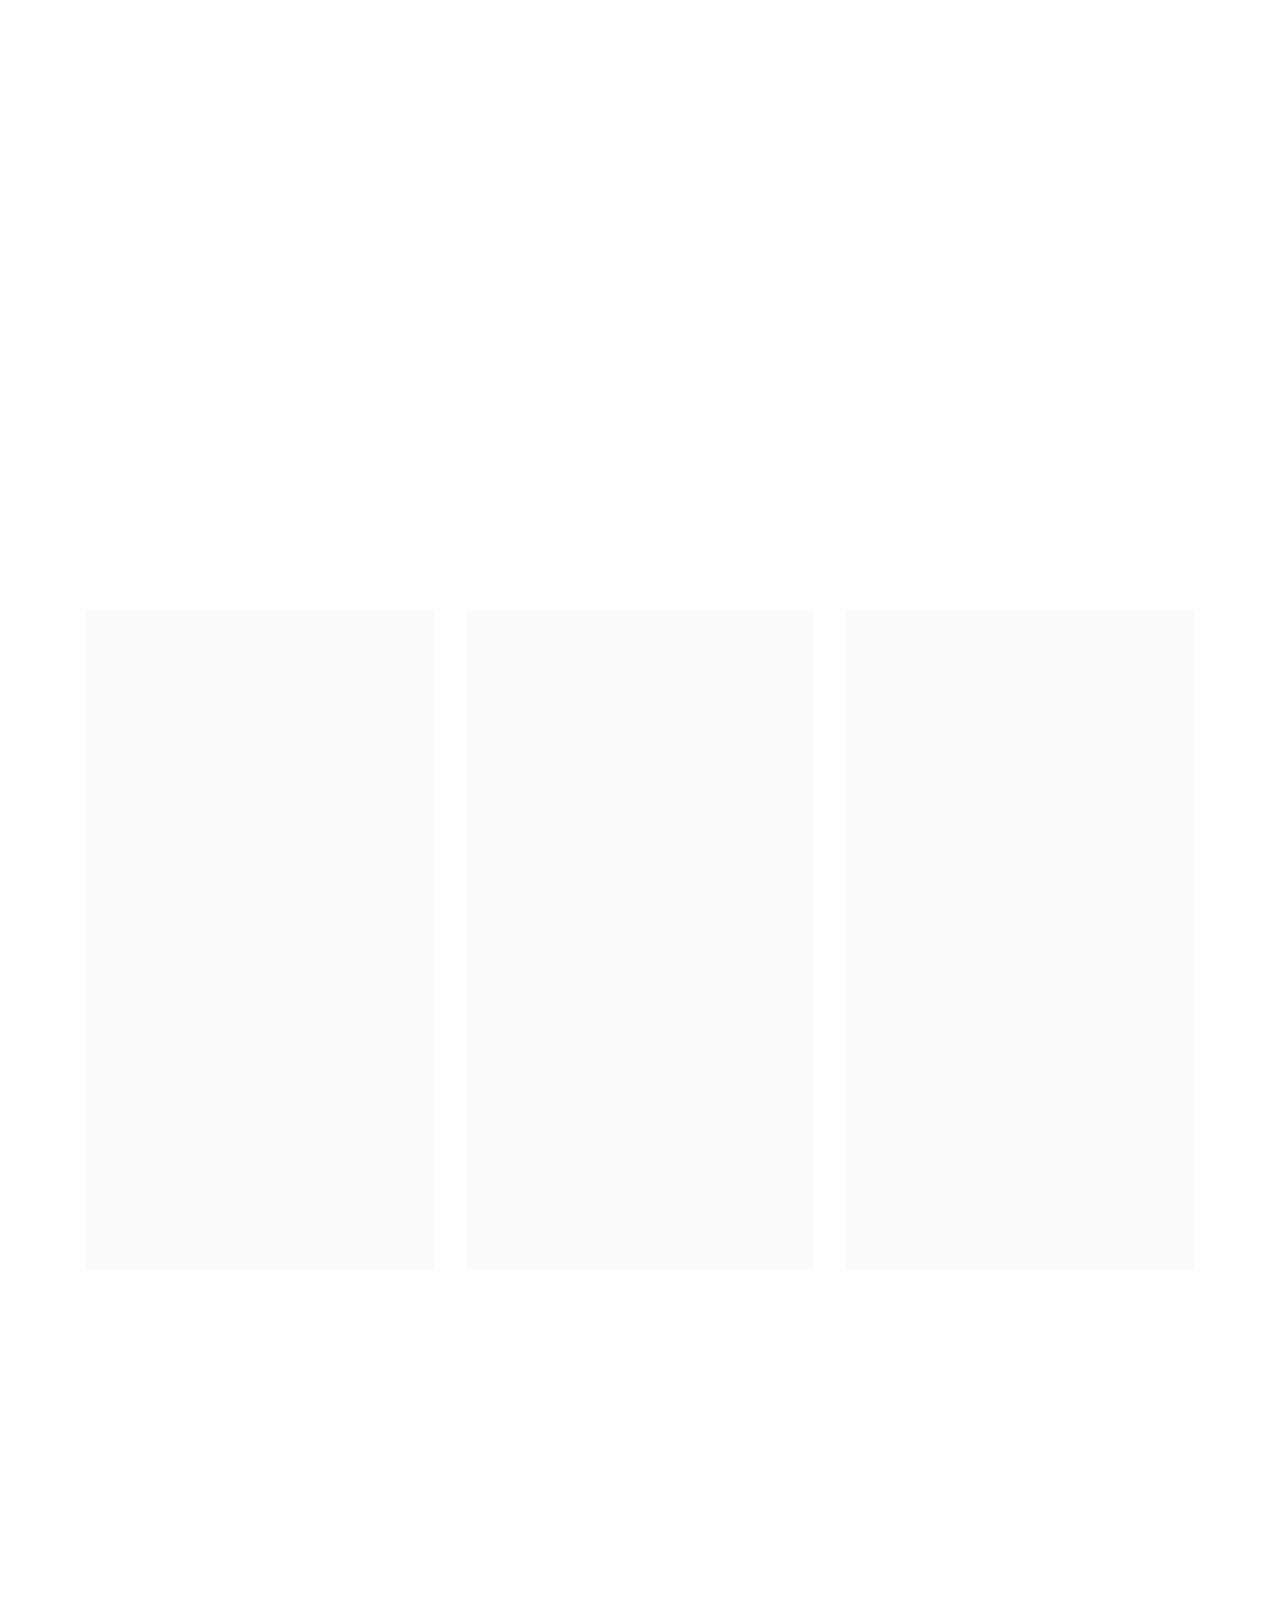
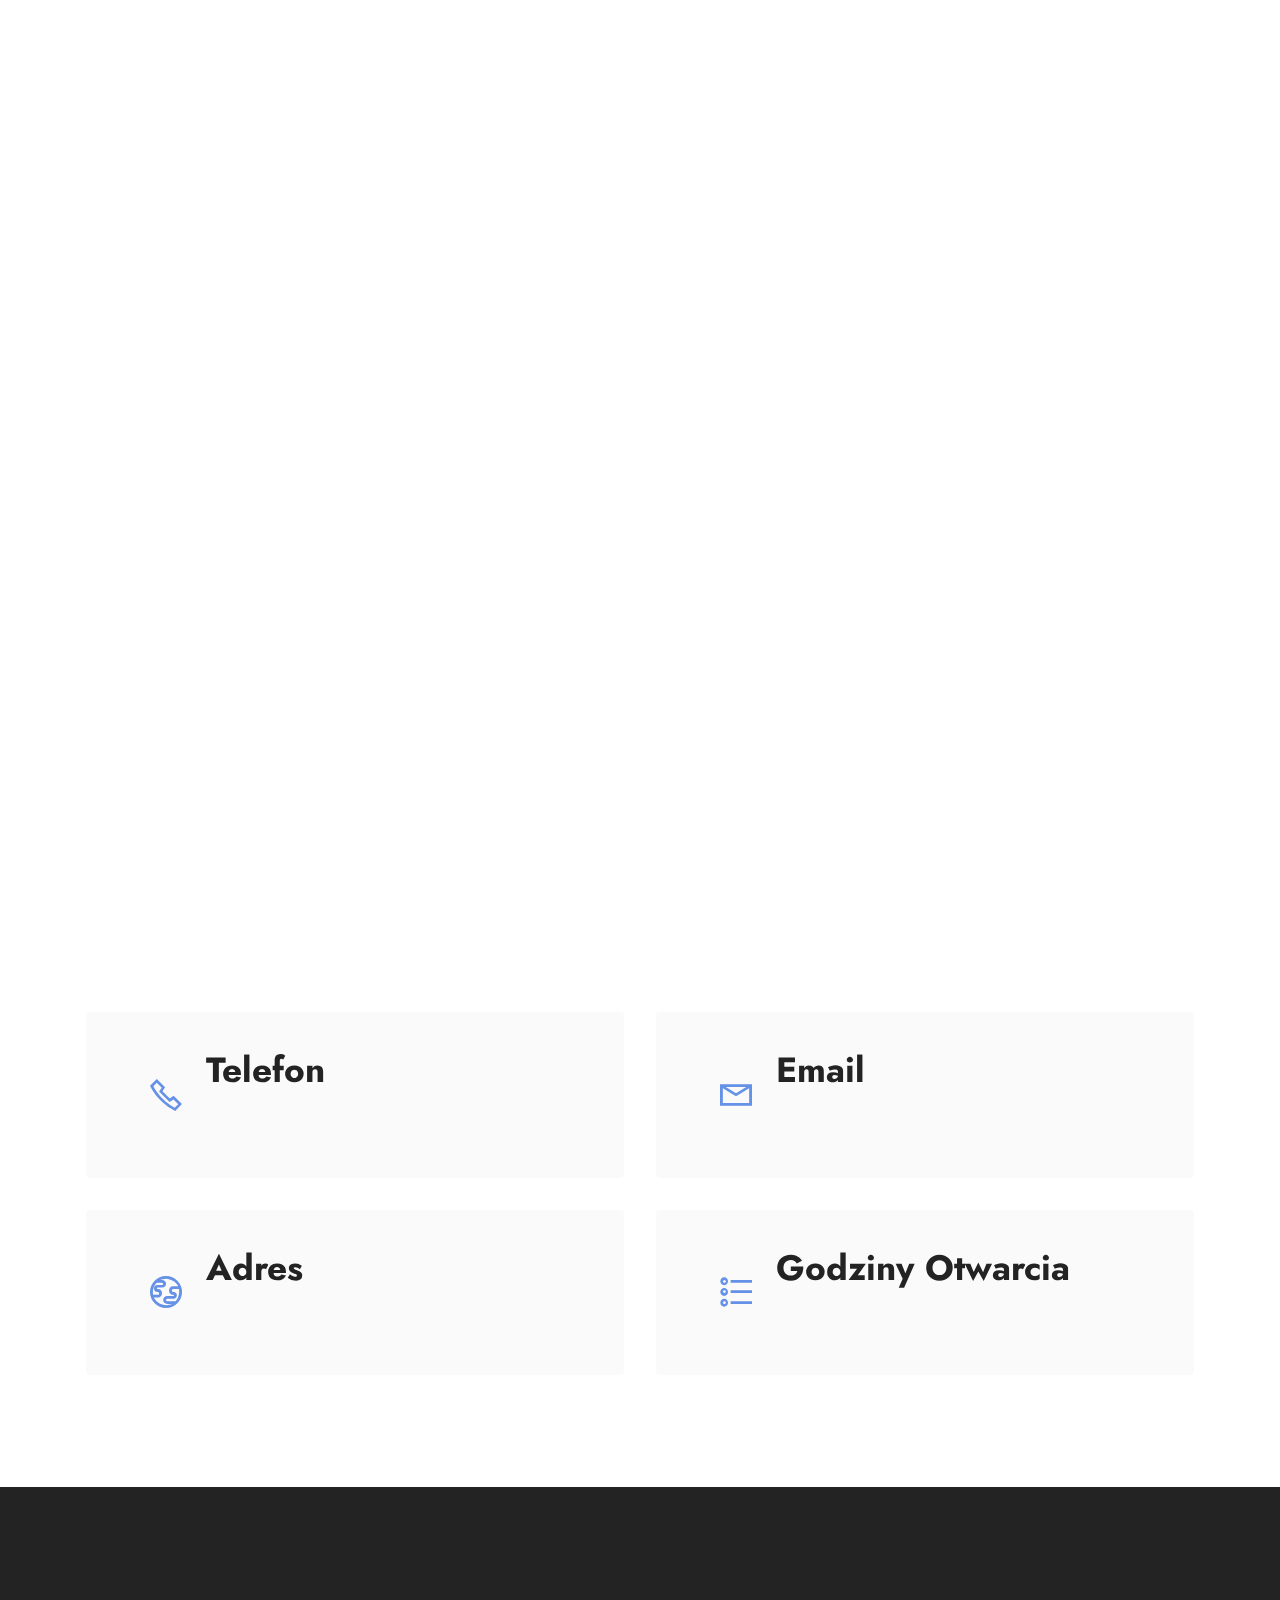
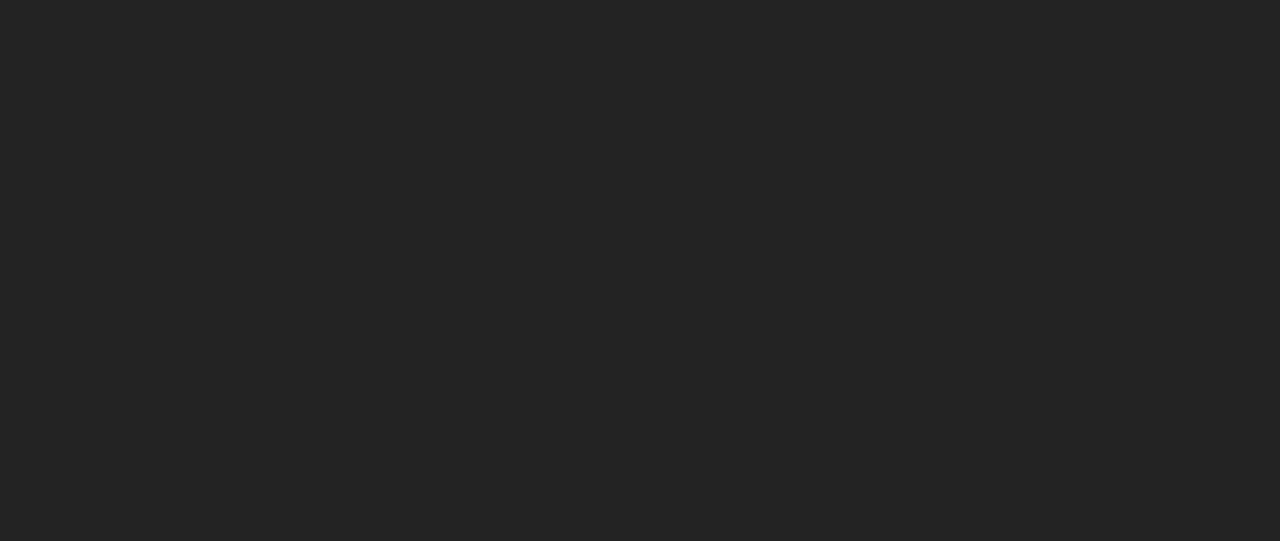
==== commit c6e017c3: "Add files via upload" ====
--- a/index.html
+++ b/index.html
@@ -88,7 +88,28 @@
                 <h1 class="mbr-section-title mbr-fonts-style mb-3 display-1"><strong>Sprawdź nasze usługi</strong></h1>
                 
                 <p class="mbr-text mbr-fonts-style display-7">Zapraszamy na naszego facebooka więcej zdjęć&nbsp;<br>oraz filmów naszych prac!&nbsp;</p>
-                <div class="mbr-section-btn mt-3"><a class="btn btn-black display-4" href="https://www.facebook.com/Auto-Dejv-Chiptunning-Elektronika-Mechanika-Pojazdowa-103946692424214"><span class="socicon socicon-facebook mbr-iconfont mbr-iconfont-btn"></span>Sprawdź Nasz Facebook</a></div>
+                <div class="mbr-section-btn mt-3"><a class="btn btn-black display-4" href="https://www.facebook.com/Auto-Dejv-Chiptunning-Elektronika-Mechanika-Pojazdowa-103946692424214"><span class="socicon socicon-facebook mbr-iconfont mbr-iconfont-btn"></span>Nasz Facebook Sprawdź</a></div>
+            </div>
+        </div>
+    </div>
+</section>
+
+<section data-bs-version="5.1" class="content4 cid-ttA6WfFe1s" id="content4-1p">
+    
+
+    
+    
+    <div class="container">
+        <div class="row justify-content-center">
+            <div class="title col-md-12 col-lg-10">
+                <h3 class="mbr-section-title mbr-fonts-style align-center mb-4 display-2">
+                    <strong>Aktualności</strong></h3>
+                <h4 class="mbr-section-subtitle align-center mbr-fonts-style mb-4 display-5">Drodzy klienci zapraszamy was na zwiększenie mocy oraz pomiar mocy na hamowni stacjonarnej.
+<div>&nbsp;Oferujemy także usługę Ekotuningu polegającą na zmniejszeniu spalania. Możemy zmniejszyć dawkowanie mocznika adblue, wyłączenia sond NOX. Oferujemy usługę w samochodach osobowych, ciężarowych, busach, maszynach rolniczych.
+</div><div>Zajmujemy się też obsługą DPF, EGR, naprawą sterowników, liczników, skorygowaniem licznika po wymianie, sterownikami AirBag, kody do radia, wyciągniecie pinu pojazdu, dopisywanie komponentów, kodowanie oraz polskie menu w samochodach bmw, diagnostyka komputerową, elektronika pojazdowa. 
+</div><div>Masz pytania skontaktuj sie z nami!
+</div><div><br></div></h4>
+                
             </div>
         </div>
     </div>
@@ -288,7 +309,7 @@
                 <p class="mbr-text mbr-fonts-style mb-4 display-7"></p>
             </div>
             <div class="col-12 col-md-6">
-                <div class="google-map"><iframe frameborder="0" style="border:0" src="https://www.google.com/maps/embed/v1/place?key=AIzaSyCZI5F_k6S1k46ujh0SNrapM89f7mJxd30&amp;q=Szembruk 105/1 86-318 Rogóźno" allowfullscreen=""></iframe></div>
+                <div class="google-map"></div>
             </div>
             <div class="col-md-6">
                 <div class="social-list align-left">
@@ -313,12 +334,12 @@
             </div>
             <div class="col-sm-12 copyright pl-0">
                 <p class="mbr-text mbr-fonts-style mbr-white display-7">
-                    © Strona utworzona przez Julian Chojnacki
+                    © Strona została stworzona przez Julian Chojnacki
                 </p>
             </div>
         </div>
     </div>
-</section><section id="hide-footer" class="display-7" style="padding: 0;align-items: center;justify-content: center;flex-wrap: wrap;    align-content: center;display: flex;position: relative;height: 4rem;"><a href="https://mobiri.se/" style="flex: 1 1;height: 4rem;position: absolute;width: 100%;z-index: 1;"><img alt="" style="height: 4rem;" src="[data-uri]"></a><p style="margin: 0;text-align: center;" class="display-7">Made with &#8204;</p><a style="z-index:1" href="https://mobirise.com/html-editor.html">WYSIWYG HTML Editor</a></section><script src="assets/bootstrap/js/bootstrap.bundle.min.js"></script>  <script src="assets/parallax/jarallax.js"></script>  <script src="assets/smoothscroll/smooth-scroll.js"></script>  <script src="assets/ytplayer/index.js"></script>  <script src="assets/dropdown/js/navbar-dropdown.js"></script>  <script src="assets/playervimeo/vimeo_player.js"></script>  <script src="assets/theme/js/script.js"></script>  
+</section><section id="hide-footer" class="display-7" style="padding: 0;align-items: center;justify-content: center;flex-wrap: wrap;    align-content: center;display: flex;position: relative;height: 4rem;"><a href="https://mobiri.se/2932609" style="flex: 1 1;height: 4rem;position: absolute;width: 100%;z-index: 1;"><img alt="" style="height: 4rem;" src="[data-uri]"></a><p style="margin: 0;text-align: center;" class="display-7">Made with &#8204;</p><a style="z-index:1" href="https://mobirise.com/builder/no-code-website-builder.html">No Code Website Builder</a></section><script src="assets/bootstrap/js/bootstrap.bundle.min.js"></script>  <script src="assets/parallax/jarallax.js"></script>  <script src="assets/smoothscroll/smooth-scroll.js"></script>  <script src="assets/ytplayer/index.js"></script>  <script src="assets/dropdown/js/navbar-dropdown.js"></script>  <script src="assets/playervimeo/vimeo_player.js"></script>  <script src="assets/theme/js/script.js"></script>  
   
   
  <div id="scrollToTop" class="scrollToTop mbr-arrow-up"><a style="text-align: center;"><i class="mbr-arrow-up-icon mbr-arrow-up-icon-cm cm-icon cm-icon-smallarrow-up"></i></a></div>
--- a/assets/mobirise/css/mbr-additional.css
+++ b/assets/mobirise/css/mbr-additional.css
@@ -1102,6 +1102,23 @@
     max-width: calc(100% + 2rem);
     left: -1rem;
   }
+}
+.cid-ttA6WfFe1s {
+  padding-top: 5rem;
+  padding-bottom: 5rem;
+  background-color: #ffffff;
+}
+.cid-ttA6WfFe1s .mbr-fallback-image.disabled {
+  display: none;
+}
+.cid-ttA6WfFe1s .mbr-fallback-image {
+  display: block;
+  background-size: cover;
+  background-position: center center;
+  width: 100%;
+  height: 100%;
+  position: absolute;
+  top: 0;
 }
 .cid-tsP1mXvmS0 {
   padding-top: 6rem;
--- a/assets/mobirise/css/mbr-additional.css
+++ b/assets/mobirise/css/mbr-additional.css
@@ -1102,6 +1102,23 @@
     max-width: calc(100% + 2rem);
     left: -1rem;
   }
+}
+.cid-ttA6WfFe1s {
+  padding-top: 5rem;
+  padding-bottom: 5rem;
+  background-color: #ffffff;
+}
+.cid-ttA6WfFe1s .mbr-fallback-image.disabled {
+  display: none;
+}
+.cid-ttA6WfFe1s .mbr-fallback-image {
+  display: block;
+  background-size: cover;
+  background-position: center center;
+  width: 100%;
+  height: 100%;
+  position: absolute;
+  top: 0;
 }
 .cid-tsP1mXvmS0 {
   padding-top: 6rem;
